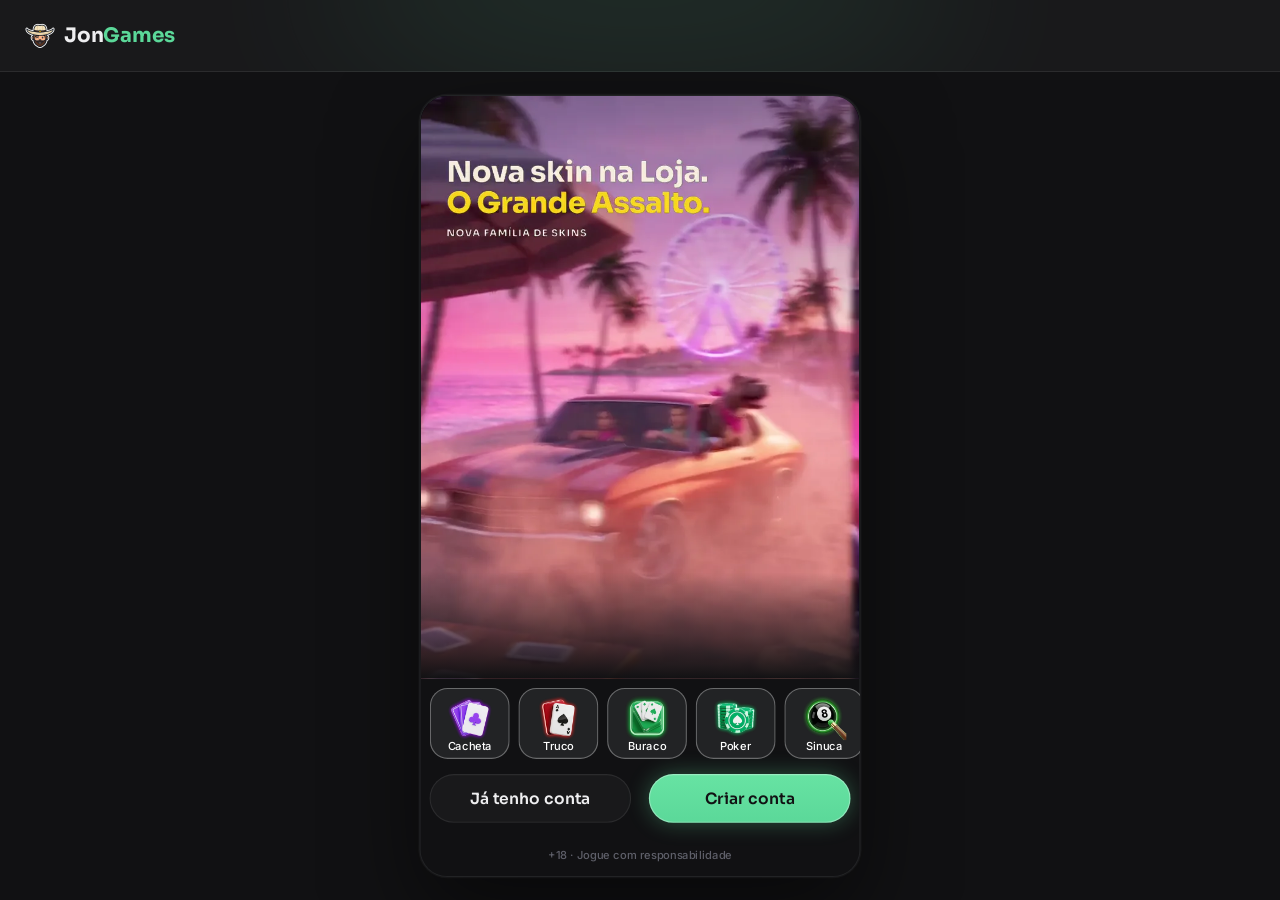
==== index.html @ 5d19be52 "Login com o vídeo da O Grande Assalto (6 s em loop, sem áudio) e a família no banner principal da Lo" ====
<!doctype html>
<html lang="pt-BR">
<head>
<meta charset="utf-8">
<meta name="viewport" content="width=device-width, initial-scale=1, viewport-fit=cover, user-scalable=no">
<meta name="robots" content="noindex, nofollow">
<meta name="theme-color" content="#141e2a">
<meta name="mobile-web-app-capable" content="yes">
<meta name="apple-mobile-web-app-capable" content="yes">
<meta name="apple-mobile-web-app-status-bar-style" content="black-translucent">
<title>Jon Games · protótipo</title>
<link rel="icon" href="assets/ui/logo_icon.webp">
<link rel="preconnect" href="https://fonts.googleapis.com">
<link rel="preconnect" href="https://fonts.gstatic.com" crossorigin>
<link rel="stylesheet" href="https://fonts.googleapis.com/css2?family=Inter:wght@400;500;600;700&family=Sora:wght@600;700;800&display=swap">
<link rel="stylesheet" href="css/tokens.css?v=jon-11202144">
<link rel="stylesheet" href="css/ui.css?v=jon-11202144">
<link rel="stylesheet" href="css/screens.css?v=jon-11202144">
<link rel="stylesheet" href="css/game.css?v=jon-11202144">
<link rel="stylesheet" href="css/desk.css?v=jon-11202144">
</head>
<body>
<svg width="0" height="0" style="position:absolute" aria-hidden="true">
  <defs><clipPath id="hexclip" clipPathUnits="objectBoundingBox"><path id="hexpath" d=""/></clipPath></defs>
  <symbol id="s-E" viewBox="0 0 16 20"><path d="M8 0C5 4 0 7.5 0 11.5C0 14 2 16 4.5 16C5.7 16 6.8 15.5 7.5 14.7C7.3 16.6 6.5 18.3 5 20H11C9.5 18.3 8.7 16.6 8.5 14.7C9.2 15.5 10.3 16 11.5 16C14 16 16 14 16 11.5C16 7.5 11 4 8 0Z"/></symbol>
  <symbol id="s-C" viewBox="0 0 20 18.4"><path d="M10 18.35L8.55 17.03C3.4 12.36 0 9.28 0 5.5C0 2.420 2.42 0 5.5 0C7.24 0 8.91 0.81 10 2.09C11.09 0.81 12.76 0 14.5 0C17.58 0 20 2.42 20 5.5C20 9.28 16.6 12.36 11.45 17.04L10 18.35Z"/></symbol>
  <symbol id="s-O" viewBox="0 0 15 20"><path d="M7.5 0L15 10L7.5 20L0 10L7.5 0Z"/></symbol>
  <symbol id="s-P" viewBox="0 0 18 18.5"><path d="M9 0C11.3 0 13.2 1.9 13.2 4.2C13.2 5 13 5.7 12.6 6.3C13 6.2 13.4 6.1 13.8 6.1C16.1 6.1 18 8 18 10.3C18 12.6 16.1 14.5 13.8 14.5C12.5 14.5 11.3 13.9 10.5 12.9C10.7 14.9 11.6 16.8 13.1 18.5H4.9C6.4 16.8 7.3 14.9 7.5 12.9C6.7 13.9 5.5 14.5 4.2 14.5C1.9 14.5 0 12.6 0 10.3C0 8 1.9 6.1 4.2 6.1C4.6 6.1 5 6.2 5.4 6.3C5 5.7 4.8 5 4.8 4.2C4.8 1.9 6.7 0 9 0Z"/></symbol>
  <symbol id="i-copy" viewBox="0 0 448 512"><path d="M208 0H332.1c12.7 0 24.9 5.1 33.9 14.1l67.9 67.9c9 9 14.1 21.2 14.1 33.9V336c0 26.5-21.5 48-48 48H208c-26.5 0-48-21.5-48-48V48c0-26.5 21.5-48 48-48zM48 128h80v64H64V448H256V416h64v48c0 26.5-21.5 48-48 48H48c-26.5 0-48-21.5-48-48V176c0-26.5 21.5-48 48-48z"/></symbol>
  <symbol id="i-share" viewBox="0 0 448 512"><path d="M352 224c53 0 96-43 96-96s-43-96-96-96s-96 43-96 96c0 4 .2 8 .7 11.9l-94.1 47C145.4 170.2 121.9 160 96 160c-53 0-96 43-96 96s43 96 96 96c25.9 0 49.4-10.2 66.6-26.9l94.1 47c-.5 3.9-.7 7.8-.7 11.9c0 53 43 96 96 96s96-43 96-96s-43-96-96-96c-25.9 0-49.4 10.2-66.6 26.9l-94.1-47c.5-3.9 .7-7.8 .7-11.9s-.2-8-.7-11.9l94.1-47C302.6 213.8 326.1 224 352 224z"/></symbol>
  <symbol id="i-wa" viewBox="0 0 448 512"><path d="M380.9 97.1C339 55.1 283.2 32 223.9 32c-122.4 0-222 99.6-222 222 0 39.1 10.2 77.3 29.6 111L0 480l117.7-30.9c32.4 17.7 68.9 27 106.1 27h.1c122.3 0 224.1-99.6 224.1-222 0-59.3-25.2-115-67.1-157zm-157 341.6c-33.2 0-65.7-8.9-94-25.7l-6.7-4-69.8 18.3L72 359.2l-4.4-7c-18.5-29.4-28.2-63.3-28.2-98.2 0-101.7 82.8-184.5 184.6-184.5 49.3 0 95.6 19.2 130.4 54.1 34.8 34.9 56.2 81.2 56.1 130.5 0 101.8-84.9 184.6-186.6 184.6zm101.2-138.2c-5.5-2.8-32.8-16.2-37.9-18-5.1-1.9-8.8-2.8-12.5 2.8-3.7 5.6-14.3 18-17.6 21.8-3.2 3.7-6.5 4.2-12 1.4-32.6-16.3-54-29.1-75.5-66-5.7-9.8 5.7-9.1 16.3-30.3 1.8-3.7.9-6.9-.5-9.7-1.4-2.8-12.5-30.1-17.1-41.2-4.5-10.8-9.1-9.3-12.5-9.5-3.2-.2-6.9-.2-10.6-.2-3.7 0-9.7 1.4-14.8 6.9-5.1 5.6-19.4 19-19.4 46.3 0 27.3 19.9 53.7 22.6 57.4 2.8 3.7 39.1 59.7 94.8 83.8 35.2 15.2 49 16.5 66.6 13.9 10.7-1.6 32.8-13.4 37.4-26.4 4.6-13 4.6-24.1 3.2-26.4-1.3-2.5-5-3.9-10.5-6.6z"/></symbol>
  <symbol id="i-pen" viewBox="0 0 512 512"><path d="M362.7 19.3L314.3 67.7 444.3 197.7l48.4-48.4c25-25 25-65.5 0-90.5L453.3 19.3c-25-25-65.5-25-90.5 0zm-71 71L58.6 323.5c-10.4 10.4-18 23.3-22.2 37.4L1 481.2C-1.5 489.7 .8 498.8 7 505s15.3 8.5 23.7 6.1l120.3-35.4c14.1-4.2 27-11.8 37.4-22.2L421.7 220.3 291.7 90.3z"/></symbol>
  <symbol id="i-plus" viewBox="0 0 448 512"><path d="M256 80c0-17.7-14.3-32-32-32s-32 14.3-32 32v144H48c-17.7 0-32 14.3-32 32s14.3 32 32 32h144v144c0 17.7 14.3 32 32 32s32-14.3 32-32V288h144c17.7 0 32-14.3 32-32s-14.3-32-32-32H256V80z"/></symbol>
  <symbol id="i-chev-l" viewBox="0 0 320 512"><path d="M9.4 233.4c-12.5 12.5-12.5 32.8 0 45.3l192 192c12.5 12.5 32.8 12.5 45.3 0s12.5-32.8 0-45.3L77.3 256 246.6 86.6c12.5-12.5 12.5-32.8 0-45.3s-32.8-12.5-45.3 0l-192 192z"/></symbol>
  <symbol id="i-chev-r" viewBox="0 0 320 512"><path d="M310.6 233.4c12.5 12.5 12.5 32.8 0 45.3l-192 192c-12.5 12.5-32.8 12.5-45.3 0s-12.5-32.8 0-45.3L242.7 256 73.4 86.6c-12.5-12.5-12.5-32.8 0-45.3s32.8-12.5 45.3 0l192 192z"/></symbol>
  <symbol id="i-chev-l-light" viewBox="0 0 320 512"><path d="M20.7 267.3c-6.2-6.2-6.2-16.4 0-22.6l192-192c6.2-6.2 16.4-6.2 22.6 0s6.2 16.4 0 22.6L54.6 256 235.3 436.7c6.2 6.2 6.2 16.4 0 22.6s-16.4 6.2-22.6 0l-192-192z"/></symbol>
  <symbol id="i-chev-r-light" viewBox="0 0 320 512"><path d="M299.3 244.7c6.2 6.2 6.2 16.4 0 22.6l-192 192c-6.2 6.2-16.4 6.2-22.6 0s-6.2-16.4 0-22.6L265.4 256 84.7 75.3c-6.2-6.2-6.2-16.4 0-22.6s16.4-6.2 22.6 0l192 192z"/></symbol>
  <symbol id="i-x" viewBox="0 0 384 512"><path d="M324.5 411.1c6.2 6.2 16.4 6.2 22.6 0s6.2-16.4 0-22.6L214.6 256 347.1 123.5c6.2-6.2 6.2-16.4 0-22.6s-16.4-6.2-22.6 0L192 233.4 59.5 100.9c-6.2-6.2-16.4-6.2-22.6 0s-6.2 16.4 0 22.6L169.4 256 36.9 388.5c-6.2 6.2-6.2 16.4 0 22.6s16.4 6.2 22.6 0L192 278.6 324.5 411.1z"/></symbol>
  <symbol id="i-search" viewBox="0 0 512 512"><path d="M384 208A176 176 0 1 0 32 208a176 176 0 1 0 352 0zM343.3 366C307 397.2 259.7 416 208 416C93.1 416 0 322.9 0 208S93.1 0 208 0S416 93.1 416 208c0 51.7-18.8 99-50 135.3L507.3 484.7c6.2 6.2 6.2 16.4 0 22.6s-16.4 6.2-22.6 0L343.3 366z"/></symbol>
  <symbol id="i-check" viewBox="0 0 512 512"><path d="M256 512A256 256 0 1 0 256 0a256 256 0 1 0 0 512zM369 209L241 337c-9.4 9.4-24.6 9.4-33.9 0l-64-64c-9.4-9.4-9.4-24.6 0-33.9s24.6-9.4 33.9 0l47 47L335 175c9.4-9.4 24.6-9.4 33.9 0s9.4 24.6 0 33.9z"/></symbol>
  <symbol id="i-eye" viewBox="0 0 576 512"><path d="M288 32c-80.8 0-145.5 36.8-192.6 80.6C48.6 156 17.3 208 2.5 243.7c-3.3 7.9-3.3 16.7 0 24.6C17.3 304 48.6 356 95.4 399.4C142.5 443.2 207.2 480 288 480s145.5-36.8 192.6-80.6c46.8-43.5 78.1-95.4 93-131.1c3.3-7.9 3.3-16.7 0-24.6c-14.9-35.7-46.2-87.7-93-131.1C433.5 68.8 368.8 32 288 32zM144 256a144 144 0 1 1 288 0 144 144 0 1 1 -288 0zm144-64c0 35.3-28.7 64-64 64c-7.1 0-13.9-1.2-20.3-3.3c-5.5-1.8-11.9 1.6-11.7 7.4c.3 6.9 1.3 13.8 3.2 20.7c13.7 51.2 66.4 81.6 117.6 67.9s81.6-66.4 67.9-117.6c-11.1-41.5-47.8-69.4-88.6-71.1c-5.8-.2-9.2 6.1-7.4 11.7c2.1 6.4 3.3 13.2 3.3 20.3z"/></symbol>
  <symbol id="i-send" viewBox="0 0 512 512"><path d="M498.1 5.6c10.1 7 15.4 19.1 13.5 31.2l-64 416c-1.5 9.7-7.4 18.2-16 23s-18.9 5.4-28 1.6L284 427.7l-68.5 74.1c-8.9 9.7-22.9 12.9-35.2 8.1S160 493.2 160 480V396.4c0-4 1.5-7.8 4.2-10.7L331.8 202.8c5.8-6.3 5.6-16-.4-22s-15.7-6.4-22-.7L106 360.8 17.7 316.6C7.1 311.3 .3 300.7 0 288.9s5.9-22.8 16.1-28.7l448-256c10.7-6.1 23.9-5.5 34 1.4z"/></symbol>
  <symbol id="i-star" viewBox="0 0 576 512"><path d="M316.9 18C311.6 7 300.4 0 288.1 0s-23.4 7-28.8 18L195 150.3 51.4 171.5c-12 1.8-22 10.2-25.7 21.7s-.7 24.2 7.9 32.7L137.8 329 113.2 474.7c-2 12 3 24.2 12.9 31.3s23 8 33.8 2.3l128.3-68.5 128.3 68.5c10.8 5.7 23.9 4.9 33.8-2.3s14.9-19.3 12.9-31.3L438.5 329 542.7 225.9c8.6-8.5 11.7-21.2 7.9-32.7s-13.7-19.9-25.7-21.7L381.2 150.3 316.9 18z"/></symbol>
  <symbol id="i-star-o" viewBox="0 0 576 512"><path d="M287.9 0c9.2 0 17.6 5.2 21.6 13.5l68.6 141.3 153.2 22.6c9 1.3 16.5 7.6 19.3 16.3s.5 18.1-5.9 24.5L433.6 328.4l26.2 155.6c1.5 9-2.2 18.1-9.7 23.5s-17.3 6-25.3 1.7l-137-73.2L151 509.1c-8.1 4.3-17.9 3.7-25.3-1.7s-11.2-14.5-9.7-23.5l26.2-155.6L31.1 218.2c-6.5-6.4-8.7-15.9-5.9-24.5s10.3-14.9 19.3-16.3l153.2-22.6L266.3 13.5C270.4 5.2 278.7 0 287.9 0zm0 79L235.4 187.2c-3.5 7.1-10.2 12.1-18.1 13.3L99 217.9 184.9 303c5.5 5.5 8.1 13.3 6.8 21L171.4 443.7l105.2-56.2c7.1-3.8 15.6-3.7 22.6 0l105.2 56.2L384.2 324.1c-1.3-7.7 1.2-15.5 6.8-21l85.9-85.1L358.6 200.5c-7.8-1.2-14.6-6.1-18.1-13.3L287.9 79z"/></symbol>
</svg>

<!-- desktop (js/desk.js): header largo, menu e chat ao vivo em volta da coluna 9:16 -->
<header class="dkh" id="dkh"></header>
<aside class="dkl" id="dkl" aria-label="Menu"></aside>
<aside class="dkr" id="dkr" aria-label="Chat ao vivo"></aside>

<div class="stage-wrap"><div class="phone" id="phone">
  <div class="status" aria-hidden="true"><span>9:41</span><span class="island"></span>
    <span class="icons"><svg width="18" height="12" viewBox="0 0 18 12" fill="#fff"><rect x="0" y="8" width="3" height="4" rx="1"/><rect x="5" y="5.5" width="3" height="6.5" rx="1"/><rect x="10" y="3" width="3" height="9" rx="1"/><rect x="15" y="0" width="3" height="12" rx="1"/></svg><svg width="16" height="12" viewBox="0 0 16 12" fill="#fff"><path d="M8 2.2c2.3 0 4.4.9 6 2.4l1.1-1.1A10 10 0 0 0 8 .6 10 10 0 0 0 .9 3.5L2 4.6a8.4 8.4 0 0 1 6-2.4zm0 3.3c1.4 0 2.7.5 3.7 1.4l1.1-1.1A7 7 0 0 0 8 3.9a7 7 0 0 0-4.8 1.9l1.1 1.1c1-.9 2.3-1.4 3.7-1.4zm0 3.3c.6 0 1.1.2 1.5.6L8 11 6.5 9.4c.4-.4.9-.6 1.5-.6z"/></svg><svg width="27" height="13" viewBox="0 0 27 13" fill="none"><rect x=".5" y=".5" width="23" height="12" rx="3.5" stroke="#fff" opacity=".4"/><rect x="2" y="2" width="20" height="9" rx="2" fill="#fff"/><rect x="25" y="4.5" width="1.6" height="4" rx=".8" fill="#fff" opacity=".4"/></svg></span>
  </div>
  <div class="app" id="app">
    <!-- telas do app (renderizadas pelo js/screens.js) -->
    <section class="scr" id="view"></section>

    <!-- tela de jogo: os motores (js/games.js) desenham dentro dela -->
    <section class="scr game-scr" id="scr-game" hidden>
      <header class="hud" id="hud"></header>
      <div class="jogo" id="jogo"><div class="board" id="board"></div></div>
      <nav class="mnav" id="mnav">
        <button data-g="voltar"><span class="back"><svg><use href="#i-chev-l-light"/></svg></span><span>Voltar</span></button>
        <button data-g="chat"><img class="ic" src="assets/icons/chat.webp" alt=""><span>Chat</span></button>
        <button data-g="mesa"><img class="ic" src="assets/icons/friends.webp" alt=""><span>Mesa</span></button>
        <button data-g="voz"><img class="ic" id="micIco" src="assets/icons/microphone-off.webp" alt=""><span>Voz</span></button>
        <button data-g="ajustes"><img class="ic" src="assets/icons/gear.webp" alt=""><span>Ajustes</span></button>
      </nav>
    </section>

    <div class="toast" id="toast"><span class="hint-pill" id="toastTxt"></span></div>
    <div id="sheet"></div>
    <div id="overlay"></div>
  </div>
</div></div>

<script src="js/core.js?v=jon-11202144"></script>
<script src="js/ui.js?v=jon-11202144"></script>
<script src="js/screens.js?v=jon-11202144"></script>
<script src="js/loja.js?v=jon-11202144"></script>
<script src="js/social.js?v=jon-11202144"></script>
<script src="js/torneios.js?v=jon-11202144"></script>
<script src="js/sala.js?v=jon-11202144"></script>
<script src="js/games.js?v=jon-11202144"></script>
<script src="js/sinuca.js?v=jon-11202144"></script>
<script src="js/desk.js?v=jon-11202144"></script>
<script src="js/boot.js?v=jon-11202144"></script>
</body>
</html>
---- css/tokens.css ----
/* Jon Games · tokens do DS EstrelaGames (Rjx31bgpOt4m1U8DVKyWtd · modo Jon Games), valores resolvidos 1:1 */
:root{
  color-scheme: dark;
  /* background */
  --bg-default:#111113; --bg-subtle:#19191b; --bg-strong:#222325; --bg-raised:#292a2e; --bg-inset:#010101; --bg-highlight:#ffffff14; --bg-chrome:#19191b; --bg-divider:#292a2e; --bg-band:#00000052;
  --bga-default-50:#11111380; --bga-default-75:#111113bf; --bga-subtle-50:#19191b80; --bga-subtle-75:#19191bbf;
  --bga-strong-25:#22232540; --bga-strong-50:#22232580; --bga-strong-75:#222325bf;
  --bga-secondary-16:#5bd89929; --bga-secondary-32:#5bd89952; --bga-accent-12:#ffc8411f;
  /* border */
  --border-muted:#ffffff14; --border-default:#222325; --border-strong:#393a40; --border-focus:#67e3a3;
  --border-hl-top:#ffffff29; --border-gold-top:#b9f9d3e5; --border-gold-bottom:#67e3a35c;
  /* text */
  --text-default:#eeeef0; --text-muted:#b2b3bd; --text-link:#5bd899; --text-subtle:#5f606a; --text-disabled:#46484f;
  --text-brand:#5bd899; --text-success:#52de7e; --text-error:#ff6b6e; --text-prize:#ffc841;
  --text-on-color:#ffffff; --text-on-color-muted:#ffffffd9; --text-on-color-subtle:#ffffffb2; --text-on-light:#111113;
  /* system */
  --sys-info:#72edad; --sys-success:#2cc160; --sys-success-strong:#8cf0a9; --sys-warning:#ffbe2e; --sys-error:#ef4452;
  --sysa-success-25:#2cc16040; --sysa-error-25:#ef445240; --sysa-info-25:#3b74f540;
  --notification-error:#ef4452;
  /* effects */
  --hl-subtle:#ffffff29; --hl:#ffffff52; --hl-strong:#ffffff7a;
  --shadow-faint:#0000001f; --shadow-subtle:#0000003d; --shadow:#00000066; --shadow-strong:#00000080;
  --glow-info:#67e3a352; --glow-accent:#ffbe2e52; --glow-success:#52de7ea3; --glow-gold:#5bd89952; --glow-blue:#5bd899; --glow-red:#ff6b6e;
  /* surfaces */
  --surface-card-top:#19191b; --surface-card-bottom:#111113; --surface-elevated-top:#292a2e; --surface-elevated-bottom:#19191b;
  /* buttons */
  --btn-primary-top:#67e3a3; --btn-primary-bg:#0d8353; --btn-secondary-border:#72edad;
  --btn-disabled-top:#292a2e; --btn-disabled-bg:#292a2e; --btn-disabled-text:#46484f;
  /* tabs */
  --tab-default-text:#b2b3bd; --tab-container:#222325; --input-border:#222325;
  --tab-padrao:#67e3a3; --tab-padrao-tint:#67e3a33d; --tab-rosa:#e93d82; --tab-rosa-tint:#e93d823d;
  /* games */
  --game-truco:#e5484d; --game-paulista:#3b74f5; --game-cacheta:#8752f2; --game-tranca:#2cc160; --game-buraco:#1f9a4a;
  --game-poker:#0fa968; --game-sinuca:#2fa35a; --game-todos:#72edad; --game-domino:#14b8a6; --game-dama:#f76b15; --game-xadrez:#5b6cff;
  --game-paulista-tint:#3b74f53d; --game-truco-tint:#e5484d3d; --game-cacheta-tint:#8752f23d; --game-buraco-tint:#1f9a4a3d; --game-poker-tint:#0fa9683d; --game-sinuca-tint:#2fa35a3d;
  /* crew */
  --crew-engenheiro:#4fb3ff; --crew-comandante:#f5c542; --crew-piloto:#ff5a36; --crew-navegador:#e86bff; --crew-explorador:#4dffb8;
  --crew-bar:#ff9f43; --crew-reis:#34d399; --crew-nobru:#3d8bff; --crew-inhui:#ff4fb0;
  /* famílias da página Skins (mesma cor da chamada do Truco) */
  --crew-laje:#ff7f50; --crew-portaria:#3ddc84; --crew-live:#b45cff; --crew-feira:#ffa62b; --crew-navalha:#ff4fb0; --crew-varzea:#5be37d; --crew-oficina:#3db8ff; --crew-posto:#ff3b4a; --crew-fliper:#a45cff; --crew-grau:#4fa3ff; --crew-palpite:#f2b233; --crew-assalto:#ff4fa3;
  /* stake / table */
  --stake-padrao-top:#005936; --stake-padrao-bottom:#072e1c; --stake-iniciante-top:#1f9a4a; --stake-iniciante-bottom:#1f502c;
  --table-card-top:#1f5a4a; --table-card-bottom:#0f2e2a; --table-stake:#ffc841;
  --plus-bg:#52de7e; --plus-icon:#111113;
  --btn-success-top:#52de7e; --btn-success-bg:#1f9a4a; /* DS button-glass ☰ Type=Success (Comprar) */
  /* cards */
  --card-face:#ffffff; --card-border:#9ea2a4; --suit-red:#c72c3d; --suit-black:#141922; --back-top:#0e6c44; --back-bottom:#003d21;
  /* seat timer */
  --seat-timer-track:#ffffff1f; --seat-timer:#72edad;
  /* type */
  --f-display:"Sora", "Inter", system-ui, sans-serif;
  --f-ui:"Inter", system-ui, -apple-system, sans-serif;
  --f-call:"Industry", "Sora", sans-serif;
  /* marca · Jon Games (sobrescreve) */
  --back-top:#0d8353; --back-bottom:#072e1c; --btn-primary-text:#111113; --btn-primary-bg:#5bd899; --crew-nobru:#72EDAD; --crew-inhui:#72EDAD;
}
/* estilos de texto do DS */
.t-d3xl{font:700 64px/1.2 var(--f-display);letter-spacing:-.02em}
.t-d2xl{font:700 48px/1.2 var(--f-display);letter-spacing:-.02em}
.t-dxl{font:700 40px/1.2 var(--f-display);letter-spacing:-.02em}
.t-dl{font:700 32px/1.2 var(--f-display);letter-spacing:-.02em}
.t-dm{font:700 24px/1.2 var(--f-display);letter-spacing:-.01em}
.t-ds{font:700 20px/1.2 var(--f-display);letter-spacing:-.01em}
.t-dxs{font:600 16px/1.2 var(--f-display)}
.t-d2xs{font:600 14px/1.2 var(--f-display)}
.t-d3xs{font:600 12px/1.2 var(--f-display)}
.t-hm{font:700 20px/1.2 var(--f-ui)}
.t-ll{font:500 16px/1 var(--f-ui)} .t-lm{font:500 14px/1 var(--f-ui)} .t-ls{font:500 12px/1 var(--f-ui)} .t-lxs{font:500 10px/1 var(--f-ui)} .t-l2xs{font:500 8px/1 var(--f-ui)}
.t-link{font:700 12px/1.5 var(--f-ui)}
.t-p2xl{font:400 20px/1.5 var(--f-ui)} .t-pm{font:400 14px/1.5 var(--f-ui)} .t-ps{font:400 12px/1.5 var(--f-ui)}
---- css/ui.css ----
/* EstrelaGames · base + componentes do DS (Apple Gamer Style · Glass). Medidas 1:1 com o Figma (frame 375). */
*{box-sizing:border-box}
html,body{height:100%;margin:0}
body{background:#05080c;color:var(--text-default);font-family:var(--f-ui);-webkit-font-smoothing:antialiased;overflow:hidden;-webkit-text-size-adjust:100%}
button{font:inherit;color:inherit;border:0;background:none;padding:0;margin:0;cursor:pointer;-webkit-tap-highlight-color:transparent;text-align:inherit}
button:focus-visible,[role="button"]:focus-visible{outline:2px solid var(--border-focus);outline-offset:2px}
/* cards clicáveis são div[role=button]: o WebKit (iPhone) não estica os filhos de um <button> com flex */
[role="button"]{cursor:pointer;-webkit-tap-highlight-color:transparent;-webkit-user-select:none;user-select:none;outline:0}
input{font:inherit;color:inherit;border:0;background:none;outline:0;padding:0;margin:0;min-width:0}
img,video{display:block;max-width:100%;user-select:none;-webkit-user-drag:none}
video::-webkit-media-controls,video::-webkit-media-controls-start-playback-button,video::-webkit-media-controls-overlay-play-button{display:none!important;-webkit-appearance:none} /* sem botão de play: os vídeos são fundo */
svg{display:block}
[hidden]{display:none!important}
.ic{flex:none;object-fit:contain;pointer-events:none}

/* ---------- aparelho ---------- */
.stage-wrap{position:fixed;inset:0;display:flex;align-items:center;justify-content:center}
.phone{position:relative;width:375px;height:812px;background:var(--bg-subtle);overflow:hidden;border-radius:48px;box-shadow:0 0 0 10px #0c1016,0 0 0 11px #2a3340,0 40px 80px rgba(0,0,0,.6);transform-origin:center;display:flex;flex-direction:column}
.status{position:relative;flex:none;height:44px;display:flex;align-items:center;justify-content:space-between;padding:0 26px 0 32px;font:600 15px/1 var(--f-ui);background:var(--bg-subtle);z-index:60;pointer-events:none}
.status .island{position:absolute;left:50%;top:10px;width:118px;height:32px;margin-left:-59px;border-radius:20px;background:#000}
.status .icons{display:flex;gap:6px;align-items:center}
.app{position:relative;flex:1;min-height:0;overflow:hidden}
@media (max-width:520px){
  .phone{width:100vw;height:100vh;height:100dvh;border-radius:0;box-shadow:none;transform:none!important}
  .status{display:none}
  .app{padding-top:env(safe-area-inset-top,0px)}
}
.scr{position:absolute;inset:0;display:flex;flex-direction:column;background:var(--bg-subtle);overflow:hidden}
.app>.scr{top:env(safe-area-inset-top,0px)}
@media (min-width:521px){.app>.scr{top:0}}
.scroll{flex:1;min-height:0;overflow-y:auto;overflow-x:hidden;-webkit-overflow-scrolling:touch;scrollbar-width:none;overscroll-behavior:contain}
.scroll::-webkit-scrollbar,.hscroll::-webkit-scrollbar{display:none}
/* linha com rolagem lateral: sem clip, sangra até a borda da tela (regra Oct 26) */
.hscroll{display:flex;overflow-x:auto;overflow-y:visible;scrollbar-width:none;margin:0 -8px;padding:0 8px;scroll-padding:0 8px;-webkit-overflow-scrolling:touch}

/* ---------- ícones 3D ---------- */
.i16{width:16px;height:16px}.i20{width:20px;height:20px}.i24{width:24px;height:24px}.i28{width:28px;height:28px}.i32{width:32px;height:32px}.i36{width:36px;height:36px}.i40{width:40px;height:40px}.i48{width:48px;height:48px}

/* ---------- header-game (Mobile · Glass) ---------- */
.hdr{position:relative;flex:none;height:64px;display:flex;align-items:center;gap:4px;padding:8px 12px;background:var(--bg-subtle);overflow:hidden;z-index:20}
.hdr::before{content:"";position:absolute;left:48px;top:-70px;width:280px;height:140px;border-radius:50%;background:var(--glow-blue);filter:blur(60px);opacity:.15;pointer-events:none}
.hdr .side{position:relative;flex:1;min-width:0;display:flex;align-items:center;gap:4px}
.hdr .logo{width:24px;height:36px;display:grid;place-items:center;flex:none}
.hdr .logo img{width:25px;height:24px}
.cpill{flex:1;min-width:0;height:34px;display:flex;align-items:center;gap:2px;padding:4px;border-radius:999px;background:linear-gradient(90deg,#52de7e1a,#22232506),var(--bga-strong-50);box-shadow:inset 0 0 0 1px var(--border-muted);overflow:hidden}
.cpill.bonus{padding:4px 8px 4px 4px;background:linear-gradient(90deg,#22232506,#ffc8411a),var(--bga-strong-50)}
.cpill .ic{width:24px;height:24px}
.cpill .t{flex:1;min-width:0;display:flex;flex-direction:column;gap:2px;text-align:left}
.cpill .t small{font:500 8px/1 var(--f-ui);color:var(--text-muted)}
.cpill .t b{font:700 12px/10px var(--f-ui);color:var(--text-default);white-space:nowrap;overflow:hidden;text-overflow:ellipsis}
.cpill.bonus .t b{color:var(--text-prize)}
.cpill .plus{width:20px;height:20px;border-radius:10px;background:var(--plus-bg);display:grid;place-items:center;flex:none}
.cpill .plus svg{width:12px;height:12px;fill:var(--plus-icon)}
/* saldo com seta: abre o dropdown (DS header-game ◉ Expanded) */
.cpill .chev{width:20px;height:20px;display:grid;place-items:center;flex:none}
.cpill .chev svg{width:10px;height:10px;fill:var(--text-muted);transform:rotate(90deg);transition:transform .2s}
.cpill.open{box-shadow:inset 0 0 0 1px var(--border-strong)} .cpill.open .chev svg{transform:rotate(-90deg)}
.hdr .hbuy{flex:1;min-width:0}
/* dropdown do saldo (DS balance-panel) · celular: preso embaixo do header */
.baldrop{position:absolute;left:0;right:0;top:64px;bottom:0;z-index:45;background:var(--bga-default-75);animation:fade .15s both}
.balp{display:flex;flex-direction:column;gap:16px;max-height:100%;overflow:auto;padding:16px 16px 24px;background:var(--bg-subtle);border-radius:0 0 24px 24px;box-shadow:inset 0 -1px 0 var(--hl-subtle),0 16px 40px rgba(0,0,0,.4);animation:balIn .22s cubic-bezier(.2,.8,.2,1) both}
@keyframes balIn{from{transform:translateY(-12px);opacity:0}}
.balp .top{display:flex;justify-content:space-between;align-items:center}
.balp .top small{font:500 12px/1.2 var(--f-ui);color:var(--text-muted)}
.balp .tv{display:flex;align-items:center;gap:4px}
.balp .eye,.balp .x{display:grid;place-items:center;width:28px;height:28px}
.balp .eye svg{width:20px;height:20px;fill:var(--text-muted)}
.balp .x svg{width:12px;height:12px;fill:var(--text-muted);transform:rotate(-90deg)}
.balp .rows{display:flex;flex-direction:column;gap:12px}
.balp .kv{display:flex;justify-content:space-between;gap:12px;font:400 14px/1.4 var(--f-ui);color:var(--text-muted)}
.balp .kv b{font-weight:400;color:var(--text-default);font-variant-numeric:tabular-nums;text-align:right}
.balp hr{border:0;height:1px;background:var(--border-muted);margin:0}
.balp .acts{display:flex;gap:12px} .balp .acts .btn{flex:1}
/* Bônus Fidelidade (DS _loyalty-bonus): Resgatar quando tem valor · Juntando com a seta que abre as regras */
.fid{display:flex;flex-direction:column;gap:12px;padding:8px 12px 8px 8px;border-radius:24px;background:var(--bga-strong-50);box-shadow:inset 0 0 0 1px var(--border-muted)}
.fid.ready{flex-direction:row;align-items:center;gap:8px}
.fid .ic{width:28px;height:28px;flex:none}
.fid .t{flex:1;min-width:0;display:flex;flex-direction:column;gap:2px;text-align:left}
.fid .t b{font:400 14px/1.3 var(--f-ui);color:var(--text-default)}
.fid .t small{font:500 10px/1.2 var(--f-ui);color:var(--text-muted)}
.fid .v{font:400 14px/1 var(--f-ui);font-variant-numeric:tabular-nums}
.fid .row{display:flex;align-items:center;gap:8px;width:100%}
.fid .chev{width:20px;height:20px;display:grid;place-items:center;flex:none}
.fid .chev svg{width:10px;height:10px;fill:var(--text-muted);transform:rotate(90deg);transition:transform .2s}
.fid.open{border-radius:16px;padding:8px 12px 12px 8px} .fid.open .chev svg{transform:rotate(-90deg)}
.fid .more{display:flex;flex-direction:column;gap:12px}
.fid .wk{display:flex;flex-direction:column;gap:4px;padding:12px;border-radius:12px;background:var(--bga-default-50);box-shadow:inset 0 0 0 1px var(--border-muted)}
.fid .wk small{font:500 12px/1.2 var(--f-ui);color:var(--text-muted)}
.fid .wk b{font:700 20px/1.2 var(--f-display);color:var(--text-prize);font-variant-numeric:tabular-nums}
.fid p{margin:0;font:400 12px/1.5 var(--f-ui);color:var(--text-muted)}
.fid .kv{font-size:12px}
.hbell{position:relative;width:36px;height:36px;border-radius:18px;background:var(--bga-strong-50);box-shadow:inset 0 0 0 1px var(--border-muted);display:grid;place-items:center;flex:none}
.hbell .ic{width:28px;height:28px}
.hbell i{position:absolute;left:28px;top:0;width:8px;height:8px;border-radius:50%;background:var(--notification-error)}
.hbell i[hidden]{display:none}

/* ---------- header-avatar (hexágono com borda da tripulação) ---------- */
.hav{position:relative;display:inline-block;flex:none;width:var(--w,44px);height:var(--h,48px)}
.hav .gl{position:absolute;left:-4.5%;top:0;width:109%;aspect-ratio:1;border-radius:50%;background:var(--cc);filter:blur(calc(var(--w,44px) * .16));opacity:.45;pointer-events:none}
.hav .hx{position:absolute;inset:0;-webkit-clip-path:url(#hexclip);clip-path:url(#hexclip);background:var(--cc)}
.hav .hx img{position:absolute;inset:2px;width:calc(100% - 4px);height:calc(100% - 4px);object-fit:cover;object-position:center top;-webkit-clip-path:url(#hexclip);clip-path:url(#hexclip);background:var(--bg-raised)}
.hav .on{position:absolute;left:77%;top:75%;width:23%;aspect-ratio:1;border-radius:50%;background:var(--sys-success);box-shadow:0 0 0 1.5px var(--bg-subtle)}
.hav.xs{--w:24px;--h:26px}.hav.s{--w:32px;--h:35px}.hav.m{--w:44px;--h:48px}.hav.l{--w:56px;--h:60px}
.hav.xs .hx img,.hav.s .hx img{inset:1.5px;width:calc(100% - 3px);height:calc(100% - 3px)}
.hav.empty{height:var(--w)}
.hav.empty .av0{position:absolute;inset:4.5%;width:91%;height:91%}
.hav.empty .add{position:absolute;left:63.6%;top:63.6%;width:27.3%;height:27.3%;border-radius:50%;background:var(--plus-bg);box-shadow:0 0 0 1.2px var(--bg-subtle);display:grid;place-items:center}
.hav.empty .add svg{width:58%;height:58%;fill:var(--plus-icon)}

/* ---------- avatar circular (avatar-estrela-games) ---------- */
.av{position:relative;display:inline-block;vertical-align:middle;flex:none;width:var(--s,48px);height:var(--s,48px);border-radius:50%;background:linear-gradient(180deg,var(--surface-elevated-top),var(--surface-elevated-bottom));box-shadow:inset 0 0 0 var(--bw,2px) #ffffff29}
.av img{position:absolute;inset:var(--bw,2px);width:calc(100% - 2*var(--bw,2px));height:calc(100% - 2*var(--bw,2px));border-radius:50%;object-fit:cover;object-position:center top}
.av.s{--s:32px;--bw:1px}.av.m{--s:48px;--bw:2px}.av.l{--s:80px;--bw:3px}.av.xl{--s:120px;--bw:4px}
.av .lvl{position:absolute;left:50%;bottom:-4px;transform:translateX(-50%);padding:1px 6px;border-radius:999px;background:var(--bg-raised);box-shadow:0 0 0 2px var(--bg-default);font:600 12px/14px var(--f-display);white-space:nowrap}
.av.empty .ph{position:absolute;inset:25%;width:50%;height:50%;fill:#ffffff52}
.av .addb{position:absolute;left:63.3%;top:63.3%;width:36.7%;height:36.7%;border-radius:50%;background:var(--plus-bg);display:grid;place-items:center;box-shadow:0 0 0 3px var(--bg-subtle)}
.av .addb svg{width:50%;height:50%;fill:#fff}

/* ---------- navbar-glass ---------- */
.nav{position:absolute;left:16px;right:16px;bottom:calc(12px + env(safe-area-inset-bottom,0px));height:64px;display:flex;align-items:stretch;padding:4px;border-radius:24px;background:var(--bga-strong-75);box-shadow:inset 0 0 0 1px var(--border-muted);-webkit-backdrop-filter:blur(24px);backdrop-filter:blur(24px);z-index:30}
.nav>button{position:relative;flex:1;min-width:0;display:flex;flex-direction:column;align-items:center;justify-content:center;border-radius:20px}
.nav>button .ic{width:32px;height:32px;opacity:.75}
.nav>button>span{font:500 10px/1 var(--f-ui);color:var(--text-subtle);white-space:nowrap}
.nav>button.on{flex:none;width:104px;justify-content:flex-end;gap:2px;padding-bottom:6px;background:var(--bga-secondary-16);box-shadow:inset 0 0 0 1px var(--hl-subtle),0 0 20px var(--glow-info)}
.nav>button.on .ic{position:absolute;left:28px;top:-14px;width:48px;height:48px;opacity:1}
.nav>button.on .lr{width:100%;display:flex;align-items:center;justify-content:space-between;padding:0 8px}
.nav>button.on .lr span{font:500 10px/1 var(--f-ui);color:var(--text-on-color)}
.nav .lr i{width:16px;height:16px;display:grid;place-items:center}
.nav .lr svg{width:10px;height:16px;fill:var(--text-on-color)}

/* ---------- game-block ---------- */
.gb{position:relative;flex:none;width:72px;height:64px;border-radius:16px;display:flex;flex-direction:column;align-items:center;justify-content:center;padding:4px 0;background:var(--tab-container);box-shadow:inset 0 0 0 1px var(--hl);font:500 10px/1 var(--f-ui);color:var(--text-on-color);white-space:nowrap}
.gb .ic{width:40px;height:40px}
.gb.on{justify-content:flex-end;padding:0 0 6px;background:var(--gc);box-shadow:0 4px 12px var(--gs,transparent)}
.gb.on .ic{position:absolute;left:50%;top:-12px;width:60px;height:60px;margin-left:-30px}
.gb .lk{position:absolute;right:4px;top:4px;width:14px;height:14px;opacity:.8}
.gb.on .lk{display:none}
.games-row{gap:8px;padding-top:12px;margin-top:-12px}
.games-row .gb{width:72px}

/* ---------- tabs ---------- */
.tabs{display:flex;gap:2px;height:44px;padding:4px;border-radius:12px;background:var(--bg-raised);box-shadow:inset 0 0 0 1px var(--input-border)}
.tabs>button{position:relative;flex:1;min-width:0;height:34px;border-radius:8px;display:flex;align-items:center;justify-content:center;padding:8px 16px;font:500 12px/1 var(--f-ui);color:var(--tab-default-text);white-space:nowrap}
.tabs>button.on{background:var(--tc-tint);font:700 12px/18px var(--f-ui);color:var(--text-default)}
.tabs>button.on::after{content:"";position:absolute;left:50%;bottom:0;width:24px;height:3px;margin-left:-12px;border-radius:2px;background:var(--tc);box-shadow:0 0 8px var(--tc)}
.tabs>button .lk{font:500 9px/1 var(--f-ui);margin-left:4px;opacity:.7}
.tabs{--tc:var(--tab-padrao);--tc-tint:var(--tab-padrao-tint)}
.tabs.t-azul{--tc:var(--game-paulista);--tc-tint:var(--game-paulista-tint)}
.tabs.t-vermelha{--tc:var(--game-truco);--tc-tint:var(--game-truco-tint)}
.tabs.t-roxa{--tc:var(--game-cacheta);--tc-tint:var(--game-cacheta-tint)}
.tabs.t-verde{--tc:var(--game-buraco);--tc-tint:var(--game-buraco-tint)}
.tabs.t-rosa{--tc:var(--tab-rosa);--tc-tint:var(--tab-rosa-tint)}

/* ---------- button-glass ---------- */
.btn{display:inline-flex;align-items:center;justify-content:center;gap:8px;white-space:nowrap;transition:transform .12s,filter .12s;flex:none}
.btn:active{transform:scale(.97)}
.btn.l{height:48px;padding:0 24px;border-radius:24px;font:600 16px/1.2 var(--f-display)}
.btn.m{height:40px;padding:0 20px;border-radius:20px;font:600 14px/1.2 var(--f-display)}
.btn.s{height:32px;padding:0 16px;border-radius:16px;font:600 12px/1.2 var(--f-display)}
.btn.xl{height:56px;padding:0 24px;border-radius:28px;font:600 16px/1.2 var(--f-display)}
.btn.m44{height:44px;border-radius:22px}
.btn.pri{background:linear-gradient(180deg,var(--btn-primary-top),var(--btn-primary-bg));box-shadow:inset 0 0 0 1px var(--hl),0 0 20px var(--glow-info);color:var(--btn-primary-text)}
.btn.sec{background:var(--bga-strong-50);box-shadow:inset 0 0 0 1px var(--border-muted);color:var(--text-default)}
.btn.ok{background:linear-gradient(180deg,var(--btn-success-top),var(--btn-success-bg));box-shadow:inset 0 0 0 1px var(--hl),0 0 20px var(--glow-success);color:#fff}
.btn:disabled,.btn.dis{background:var(--btn-disabled-bg);box-shadow:none;color:var(--btn-disabled-text);pointer-events:none}
.btn.danger-txt{background:none;box-shadow:none;color:var(--text-error);font:500 14px/1 var(--f-ui)}
.btn.fill{flex:1;min-width:0}
.btn.wide{width:100%}
.btn .ic{width:20px;height:20px}

/* ---------- button-icon ---------- */
.bicon{width:40px;height:40px;border-radius:20px;display:grid;place-items:center;flex:none;background:var(--bga-strong-50);box-shadow:inset 0 0 0 1px var(--border-muted)}
.bicon .ic{width:24px;height:24px}
.bicon.s{width:32px;height:32px;border-radius:16px}.bicon.s .ic{width:20px;height:20px}
.bicon svg{width:14px;height:14px;fill:var(--text-default)}
.bicon.s28{width:28px;height:28px;border-radius:14px}.bicon.s28 svg{width:16px;height:16px}

/* ---------- tag ---------- */
.tag{display:inline-flex;align-items:center;gap:4px;padding:2px 8px;border-radius:999px;font:400 12px/18px var(--f-ui);white-space:nowrap;flex:none}
.tag.neutral{background:#ffffff14;color:var(--text-muted)}
.tag.gold{padding:3px 8px;background:#5bd89929;color:#fff;box-shadow:inset 0 0 0 1px #b9f9d38c}
.tag.success{background:var(--sys-success);color:var(--bg-default)}
.tag.danger{background:var(--sys-error);color:var(--text-default)}
.tag.info{background:var(--sys-info);color:var(--text-default)}
.tag.live{background:var(--sys-error);color:var(--text-default)}
.tag.beginner{background:var(--game-buraco);color:var(--text-default)}

/* ---------- section-title ---------- */
.stitle{display:flex;align-items:center;justify-content:space-between;gap:16px}
.stitle .tx{flex:1;min-width:0;display:flex;flex-direction:column;gap:2px}
.stitle b{font:700 20px/1.2 var(--f-display);letter-spacing:-.01em}
.stitle small{font:500 12px/1 var(--f-ui);color:var(--text-muted)}
.trow{display:flex;align-items:center;justify-content:space-between;gap:8px}
.trow b{font:600 14px/1.2 var(--f-display)}
.trow small{font:500 10px/1 var(--f-ui);color:var(--text-subtle)}

/* ---------- page-top ---------- */
.ptop{flex:none;display:flex;align-items:center;justify-content:space-between;gap:8px;padding:8px;min-height:45px}
.ptop .l{display:flex;align-items:center;gap:8px;min-width:0}
.ptop .back{width:28px;height:28px;border-radius:14px;display:grid;place-items:center;background:var(--bga-strong-50);box-shadow:inset 0 0 0 1px var(--border-muted);flex:none}
.ptop .back svg{width:10px;height:16px;fill:var(--text-default)}
.ptop .tx{display:flex;flex-direction:column;min-width:0}
.ptop .tx b{font:600 16px/1.2 var(--f-display);white-space:nowrap;overflow:hidden;text-overflow:ellipsis}
.ptop .tx small{display:flex;align-items:center;gap:4px;font:500 10px/1 var(--f-ui);color:var(--text-muted)}
.ptop .tx small i{width:6px;height:6px;border-radius:50%;background:var(--sys-success)}

/* ---------- input-search / input ---------- */
.search{display:flex;align-items:center;gap:8px;height:40px;padding:0 16px 0 12px;border-radius:20px;background:var(--bga-strong-50);box-shadow:inset 0 0 0 1px var(--border-muted)}
.search svg{width:16px;height:16px;fill:var(--text-muted);flex:none}
.search input{flex:1;font:500 12px/1 var(--f-ui);color:var(--text-default)}
.search input::placeholder{color:var(--text-muted)}
.field{display:flex;flex-direction:column;gap:8px}
.field>label{font:500 14px/1 var(--f-ui);color:var(--text-default)}
.field .box{display:flex;align-items:center;gap:8px;height:40px;padding:8px 12px;border-radius:12px;background:var(--bga-strong-50);box-shadow:inset 0 0 0 1px var(--border-muted)}
.field .box:focus-within{box-shadow:inset 0 0 0 1px var(--border-focus)}
.field .box input{flex:1;font:400 14px/1.5 var(--f-ui);color:var(--text-default)}
.field .box input::placeholder{color:var(--text-disabled)}
.field .box button svg{width:20px;height:20px;fill:var(--text-muted)}

/* ---------- otp ---------- */
.otp{display:flex;gap:8px;justify-content:center}
.otp .bx{width:48px;height:56px;border-radius:12px;background:#ffffff14;display:grid;place-items:center;font:700 24px/1.2 var(--f-display);color:var(--text-default);box-shadow:inset 0 0 0 1px var(--border-muted)}
.otp .bx.act{background:#ffffff1f;box-shadow:inset 0 0 0 2px var(--border-focus),0 0 12px var(--glow-info)}
.otp .bx.act::after{content:"";width:2px;height:24px;background:var(--border-focus);animation:blink 1s steps(1) infinite}
@keyframes blink{50%{opacity:0}}
.otp-in{position:absolute;opacity:0;pointer-events:none;width:1px;height:1px}

/* ---------- progress ---------- */
.prog{height:4px;border-radius:999px;background:#ffffff1f;overflow:hidden;flex:1}
.prog i{display:block;height:100%;border-radius:inherit;background:var(--tab-padrao);transition:width .3s}

/* ---------- stake-pill ---------- */
.stakes{position:relative;height:128px;overflow:hidden;margin:0 -8px}
.stakes .track{position:absolute;top:8px;left:50%;transform:translateX(-50%);display:flex;align-items:center;gap:8px;height:112px}
.sp{position:relative;flex:none;display:flex;flex-direction:column;border-radius:16px;padding:4px 4px 0;background:linear-gradient(180deg,var(--surface-elevated-top),var(--surface-card-bottom));box-shadow:inset 0 0 0 1px #ffffff29,0 16px 40px var(--shadow);transition:width .25s,height .25s}
.sp .st{position:relative;flex:1;align-self:stretch;border-radius:12px;display:flex;flex-direction:column;align-items:center;justify-content:center;gap:4px;background:linear-gradient(180deg,var(--stake-padrao-top),var(--stake-padrao-bottom));box-shadow:inset 0 0 0 1px var(--hl-subtle),inset 0 2px 8px var(--shadow)}
.sp .v{display:flex;align-items:center;gap:4px;font:600 14px/1.2 var(--f-display);white-space:nowrap}
.sp .v .ic{width:14px;height:14px}
.sp .q{position:absolute;top:4px;right:4px;display:flex;align-items:center;gap:3px;padding:2px 5px;border-radius:8px;background:var(--bga-strong-50);font:500 8px/1 var(--f-ui);white-space:nowrap}
.sp .q::before{content:"";width:5px;height:5px;border-radius:50%;background:var(--sys-success)}
.sp .tg{padding:2px 6px;border-radius:6px;background:var(--bga-strong-50);font:500 8px/1 var(--f-ui);color:var(--text-success)}
.sp .ft{flex:none;display:flex;align-items:center;justify-content:center;gap:3px;padding:4px 0 5px;white-space:nowrap}
.sp .ft small{font:500 8px/1 var(--f-ui);color:var(--text-muted)}
.sp .ft b{font:500 8px/1 var(--f-ui)}
.sp.ini .st{background:linear-gradient(180deg,var(--stake-iniciante-top),var(--stake-iniciante-bottom))}
.sp.S{width:68px;height:68px;padding:4px}
.sp.S .q,.sp.S .ft,.sp.S .tg{display:none}
.sp.M{width:88px;height:88px}
.sp.M .v{font:600 16px/1.2 var(--f-display)} .sp.M .v .ic{width:18px;height:18px}
.sp.L{width:112px;height:112px}
.sp.L .v{font:700 20px/1.2 var(--f-display);letter-spacing:-.01em} .sp.L .v .ic{width:24px;height:24px}
.sp.L .ft b{font:500 10px/1 var(--f-ui)}
.sp.on{box-shadow:inset 0 0 0 2px var(--btn-secondary-border),0 0 20px var(--glow-info)}
.sp.on .st{background:linear-gradient(180deg,var(--btn-primary-top),var(--btn-primary-bg))}
.sp.on.ini .st{background:linear-gradient(180deg,var(--stake-iniciante-top),var(--stake-iniciante-bottom))}
.stake-grid{display:grid;grid-template-columns:repeat(3,minmax(0,1fr));gap:12px}
.stake-grid .sp{width:auto;height:88px}

/* ---------- table-glass (mesa aberta) ---------- */
.tg-row{display:grid;grid-template-columns:repeat(2,minmax(0,1fr));gap:16px 8px}
.tgl{position:relative;height:92px;border-radius:46px;padding:4px;display:flex;background:linear-gradient(180deg,var(--surface-elevated-top),var(--surface-card-bottom));box-shadow:inset 0 0 0 1px #ffffff29,0 16px 40px var(--shadow);text-align:left}
.tgl .felt{flex:1;align-self:stretch;min-width:0;display:flex;align-items:center;padding:10px 12px 6px 70px;border-radius:41px;background:linear-gradient(180deg,var(--table-card-top),var(--table-card-bottom));box-shadow:inset 0 0 0 1px var(--hl-subtle),inset 0 2px 8px var(--shadow)}
.tgl .vals{display:flex;flex-direction:column;gap:4px;min-width:0}
.tgl .vals b{font:600 14px/1.2 var(--f-display);color:var(--table-stake);white-space:nowrap}
.tgl .vals small{font:500 10px/1 var(--f-ui);color:#ffffffb2;white-space:nowrap}
.tgl .seats{display:flex;align-items:center;gap:2px;height:20px}
.tgl .seats .pl{display:flex}
.tgl .seats .pl span{width:20px;height:20px;border-radius:10px;overflow:hidden;background:var(--cc);margin-right:-6px;box-shadow:0 0 0 1px var(--table-card-bottom)}
.tgl .seats .pl span img{width:100%;height:100%;object-fit:cover;object-position:center top}
.tgl .seats em{font:600 12px/14px var(--f-display);font-style:normal;margin-left:8px}
.tgl .tab{position:absolute;left:50%;top:-8px;transform:translateX(-50%);padding:2px 8px;border-radius:8px;background:var(--surface-elevated-top);box-shadow:inset 0 0 0 1px var(--border-muted);font:500 10px/12px var(--f-ui);color:var(--text-subtle);white-space:nowrap}
.tgl .deck{position:absolute;left:14px;top:25px;width:52px;height:52px}
.tgl.locked .felt>*{opacity:.55}
.tgl.pool{border-radius:16px}
.tgl.pool .felt{border-radius:12px;position:relative;overflow:hidden;background:linear-gradient(180deg,#2fa35a,#145c32)}
.tgl.pool .felt::before{content:"";position:absolute;left:30%;top:0;bottom:0;border-left:1px solid #ffffff29}
.tgl.pool .pk{position:absolute;width:10px;height:10px;border-radius:50%;background:#000000b2;box-shadow:inset 0 0 0 1px #ffffff1f}

/* ---------- action-tile ---------- */
.atile{width:80px;height:64px;border-radius:16px;display:flex;flex-direction:column;align-items:center;justify-content:center;background:var(--bga-strong-50);box-shadow:inset 0 0 0 1px var(--border-muted);font:600 14px/1.2 var(--f-display);flex:none}
.atile .ic{width:28px;height:28px}

/* ---------- bottom sheet (sheet glass) ---------- */
.veil{position:absolute;inset:0;z-index:50;background:var(--bga-default-75);display:flex;align-items:flex-end;animation:fade .2s both}
.bsheet{position:relative;width:100%;max-height:calc(100% - 24px);display:flex;flex-direction:column;align-items:stretch;gap:12px;padding:8px 12px calc(24px + env(safe-area-inset-bottom,0px));border-radius:24px 24px 0 0;background:var(--bg-subtle);box-shadow:inset 0 1px 0 var(--hl-subtle),0 16px 40px var(--shadow);animation:up .28s cubic-bezier(.2,.9,.3,1) both;overflow:hidden}
.bsheet.g16{gap:16px}
.bsheet .handle{width:36px;height:4px;border-radius:2px;background:var(--border-muted);align-self:center;flex:none}
.bsheet .scroll{margin:0 -12px;padding:0 12px}
.sh-h{display:flex;align-items:center;gap:12px;flex:none}
.sh-h>.ic{width:36px;height:36px}
.sh-h .tx{flex:1;min-width:0;display:flex;flex-direction:column;gap:2px}
.sh-h .tx b{font:600 16px/1.2 var(--f-display)}
.sh-h .tx small{font:500 10px/1.2 var(--f-ui);color:var(--text-subtle)}
.sh-h .tx small.ok{display:flex;align-items:center;gap:6px;color:var(--sys-success)}
.sh-h .tx small.ok::before{content:"";width:8px;height:8px;border-radius:50%;background:var(--sys-success)}
.xbtn{width:32px;height:32px;border-radius:16px;display:grid;place-items:center;background:var(--bga-strong-50);box-shadow:inset 0 0 0 1px var(--border-muted);flex:none}
.xbtn svg{width:14px;height:14px;fill:var(--text-default)}
@keyframes up{from{transform:translateY(100%)}to{transform:none}}
@keyframes fade{from{opacity:0}}
@keyframes pop{from{transform:scale(.3);opacity:0}}

/* ---------- hint (pílula) / toast ---------- */
.hint-pill{display:inline-flex;align-items:center;gap:4px;padding:4px 12px;border-radius:999px;background:var(--bga-strong-75);box-shadow:inset 0 0 0 1px var(--hl-subtle);font:500 10px/1.2 var(--f-ui);color:var(--text-default);white-space:nowrap;-webkit-backdrop-filter:blur(12px);backdrop-filter:blur(12px)}
.toast{position:absolute;left:50%;top:72px;transform:translate(-50%,-8px);opacity:0;transition:opacity .2s,transform .2s;z-index:90;pointer-events:none;max-width:calc(100% - 32px)}
.toast .hint-pill{font-size:11px;padding:6px 14px;white-space:normal;text-align:center}
.toast.show{opacity:1;transform:translate(-50%,0)}

/* ---------- list / cells ---------- */
.cell{display:flex;flex-direction:column;gap:2px;padding:8px;border-radius:12px;background:var(--bga-strong-50);box-shadow:inset 0 0 0 1px var(--border-muted);min-width:0;flex:1}
.cell small{font:500 10px/1 var(--f-ui);color:var(--text-subtle)}
.cell b{font:600 14px/1.2 var(--f-display);white-space:nowrap}
.card-raised{border-radius:16px;background:var(--bg-raised)}
.muted{color:var(--text-muted)}.subtle{color:var(--text-subtle)}.prize{color:var(--text-prize)}.ok{color:var(--text-success)}.err{color:var(--text-error)}

@media (prefers-reduced-motion: reduce){*,*::before,*::after{animation-duration:.01ms!important;animation-iteration-count:1!important;transition-duration:.01ms!important}}
---- css/screens.css ----
/* EstrelaGames · layout das telas (frames do Figma · arquivo WkFIFdpiEMFdsQUZqbs5JA) */

/* ---------- Onboarding · M01 Boas-vindas ---------- */
.ob1{background:var(--bg-default)}
.ob1 .hero{position:relative;flex:1;min-height:0;overflow:hidden;background:#05080c}
.ob1 .hero video{position:absolute;inset:0;width:100%;height:100%;object-fit:cover;object-position:center top}
.ob1 .hero::after{content:"";position:absolute;left:0;right:0;bottom:0;height:96px;background:linear-gradient(180deg,#11111300,var(--bg-default));pointer-events:none}
.ob1 .bottom{flex:none;display:flex;flex-direction:column;gap:2px;padding-bottom:env(safe-area-inset-bottom,0px)}
.ob1 .copy{padding:8px 8px 0}
.ob1 .copy .hscroll{gap:8px}
.ob1 .acts{display:flex}
.ob1 .acts>div{flex:1;min-width:0;padding:12px 8px;display:flex}
.ob1 .acts .btn{flex:1}
.ob1 .legal{margin:0;padding:10px 0 14px;text-align:center;font:500 10px/1 var(--f-ui);color:var(--text-subtle)}

/* ---------- Onboarding · M02–M05 cadastro ---------- */
.ob{padding:12px 8px calc(24px + env(safe-area-inset-bottom,0px));gap:24px}
.ob .obtop{flex:none;display:flex;align-items:center;gap:12px}
.ob .obtop .back{width:32px;height:32px;border-radius:16px;display:grid;place-items:center;background:var(--bga-strong-50);box-shadow:inset 0 0 0 1px var(--border-muted);flex:none}
.ob .obtop .back svg{width:10px;height:16px;fill:var(--text-default)}
.ob .obtop span{font:500 12px/1 var(--f-ui);color:var(--text-muted);flex:none}
.ob .obc{flex:1;min-height:0;display:flex;flex-direction:column;justify-content:space-between;gap:24px;overflow-y:auto;scrollbar-width:none}
.ob .obc::-webkit-scrollbar{display:none}
.ob .obtx{display:flex;flex-direction:column;gap:8px}
.ob h1{margin:0;font:700 32px/1.2 var(--f-display);letter-spacing:-.02em}
.ob .obtx p{margin:0;font:400 14px/1.5 var(--f-ui);color:var(--text-muted)}
.ob .form{display:flex;flex-direction:column;gap:20px}
.ob .obft{display:flex;flex-direction:column;gap:12px;flex:none}
.ob .note{margin:0;font:500 10px/1.4 var(--f-ui);color:var(--text-subtle);text-align:center}
.ob .note a{color:var(--text-link);text-decoration:none}
.ob .resend{display:flex;align-items:center;justify-content:space-between;gap:8px;font:500 14px/1 var(--f-ui);color:var(--text-muted)}
.ob .checks{display:flex;flex-direction:column;gap:10px}
.ob .checks div{display:flex;align-items:center;gap:8px;font:500 12px/1 var(--f-ui);color:var(--text-subtle)}
.ob .checks svg{width:16px;height:16px;fill:var(--text-disabled)}
.ob .checks div.on{color:var(--text-default)}
.ob .checks div.on svg{fill:var(--sys-success)}
.ob .avatar-pick{display:flex;justify-content:center}
.ob .avatar-pick .av{box-shadow:inset 0 0 0 3px var(--btn-secondary-border),0 0 20px var(--glow-info)}
.ob .avail{display:flex;align-items:center;gap:6px;font:500 12px/1 var(--f-ui);color:var(--text-success)}
.ob .avail svg{width:14px;height:14px;fill:currentColor}
.ob .avail.err{color:var(--text-error)}
.ob .sugs{display:flex;flex-wrap:wrap;align-items:center;gap:8px}
.ob .sugs .sl{font:500 10px/1 var(--f-ui);color:var(--text-muted)}
.ob .sugs .tag{cursor:pointer;font:600 12px/14px var(--f-display);padding:4px 10px}

/* ---------- Lobby (Home sem skin) ---------- */
.lobby .glowtop{position:absolute;left:48px;top:-70px;width:280px;height:140px;border-radius:50%;background:var(--glow-blue);filter:blur(60px);opacity:.22;pointer-events:none;z-index:0}
.lobby .content{position:relative;display:flex;flex-direction:column;gap:12px;padding:12px 8px 96px}
.lobby .modos{display:flex;align-items:center;gap:8px}
.lobby .modos .tabs{flex:1;min-width:0}
.lobby .sec{display:flex;flex-direction:column;gap:8px}
.lobby .sec.open{gap:16px}
.lobby .soon-note{margin:-4px 0 0;font:500 12px/1.4 var(--f-ui);color:var(--text-subtle);text-align:center;padding:0 16px}

/* ---------- Home com skin (Jogos) ---------- */
.home{gap:12px}
.home .stage{position:relative;flex:1;min-height:0;margin:0 8px;border-radius:12px;overflow:hidden;background:#0b1220;box-shadow:inset 0 0 0 1px var(--border-strong)}
.home .stage video{position:absolute;inset:0;width:100%;height:100%;object-fit:cover;object-position:center top}
.home .stage .shade{position:absolute;left:0;right:0;bottom:0;height:320px;background:linear-gradient(180deg,#19191b00,var(--bg-subtle));pointer-events:none}
.home .stage .ct{position:absolute;inset:0;display:flex;flex-direction:column;justify-content:space-between;gap:8px;padding:8px 8px calc(90px + env(safe-area-inset-bottom,0px))}
.home .stage .gl{display:flex;flex-direction:column;gap:8px;width:70px;min-height:0;overflow-y:auto;padding-top:12px;margin-top:-12px;scrollbar-width:none}
.home .stage .gl::-webkit-scrollbar{display:none}
.home .stage .gl .gb{width:70px;flex:none}
.home .stage .gl .gb:not(.on){background:#222325b8;-webkit-backdrop-filter:blur(12px);backdrop-filter:blur(12px)}
.home .stage .acts{display:flex;gap:8px;align-items:center}
.home .stage .acts .btn{flex:1;height:64px;border-radius:24px;font:600 16px/1.2 var(--f-display)}
.home .stage .acts .atile{-webkit-backdrop-filter:blur(12px);backdrop-filter:blur(12px)}
/* lobby (sem skin): Treino ao lado do Jogar, igual à Home com skin (Figma M01/D01, 03/11) */
.lobby .sec .acts{display:flex;gap:8px;align-items:center}
.lobby .sec .acts .btn{flex:1;height:64px;border-radius:24px;font:600 16px/1.2 var(--f-display)}
.home .rw-hint{position:absolute;left:50%;top:72px;transform:translateX(-50%);z-index:25}

/* ---------- fila (partida rápida / mesa) ---------- */
.qslots{display:grid;gap:8px}
.qslot{height:96px;border-radius:12px;background:var(--bga-strong-50);box-shadow:inset 0 0 0 1px var(--border-muted);display:flex;flex-direction:column;align-items:center;justify-content:center;gap:6px;font:500 10px/1 var(--f-ui);color:var(--text-subtle);min-width:0;padding:0 4px;text-align:center}
.qslot.filled{color:var(--text-default)}
.qslot .spin{width:28px;height:28px;border-radius:50%;border:3px solid var(--border-muted);border-top-color:var(--btn-primary-top);animation:spin 1s linear infinite}
.qslot b{font:500 10px/1.2 var(--f-ui);max-width:100%;overflow:hidden;text-overflow:ellipsis;white-space:nowrap}
@keyframes spin{to{transform:rotate(360deg)}}
.qcount{font:700 64px/1 var(--f-display);text-align:center;text-shadow:0 0 24px var(--glow-info)}
.qinfo{margin:0;font:500 12px/1.4 var(--f-ui);color:var(--text-muted);text-align:center}

/* ---------- Loja ---------- */
.pg-top{flex:none;display:flex;flex-direction:column;gap:2px}
.loja .content,.pack .content,.diamantes .content{display:flex;flex-direction:column;gap:16px;padding:0 8px calc(24px + env(safe-area-inset-bottom,0px))} /* sem navbar: a Loja abre pelo botão da Home */
.chips{gap:8px;padding:4px 8px}
.chip{flex:none;height:36px;display:flex;align-items:center;gap:6px;padding:0 12px 0 8px;border-radius:12px;background:var(--bga-strong-50);box-shadow:inset 0 0 0 1px var(--border-muted);font:500 12px/1 var(--f-ui);color:var(--text-default);white-space:nowrap}
.chip .ic{width:20px;height:20px}
.chip.on{background:var(--bga-secondary-16);box-shadow:inset 0 0 0 1.5px var(--btn-secondary-border),0 0 12px var(--glow-info);color:var(--text-on-color)}
.chip.big{height:40px}.chip.big .ic{width:24px;height:24px}
/* skin-pack-card */
.spk{position:relative;display:flex;flex-direction:column;text-align:left;width:100%}
.spk.L{height:176px;justify-content:space-between;padding:12px;border-radius:20px;overflow:hidden;background-color:var(--skin-art-base,#292a2e);background-size:cover;box-shadow:inset 0 0 0 1px var(--border-muted)}
.spk.L::before{content:"";position:absolute;inset:0;background:linear-gradient(180deg,#292a2e00 45%,#292a2e 100%);pointer-events:none}
.spk.L>*{position:relative}
.spk.L .top{display:flex;gap:8px}
.spk.L .info{display:flex;align-items:center;justify-content:space-between;gap:12px}
.spk.L .info .tx{display:flex;flex-direction:column;min-width:0}
.spk.L .info b{font:600 16px/1.2 var(--f-display)}
.spk.L .info small{font:500 10px/1 var(--f-ui);color:var(--text-muted)}
.spk .tag{font-size:12px}
.spk.S{gap:6px}
.spk.S .art{position:relative;height:96px;border-radius:16px;overflow:hidden;background-color:#292a2e;background-size:cover;box-shadow:inset 0 0 0 1px var(--border-muted)}
.spk.S .art::before{content:"";position:absolute;inset:0;background:linear-gradient(180deg,#292a2e00 45%,#292a2ed9 100%)}
.spk.S .art .tag{position:absolute;left:6px;top:6px;padding:2px 8px}
.spk.S .art .price{position:absolute;right:6px;bottom:6px;padding:3px 8px;border-radius:999px;background:var(--bga-strong-75);box-shadow:inset 0 0 0 1px var(--border-muted);font:500 10px/1 var(--f-ui);-webkit-backdrop-filter:blur(12px);backdrop-filter:blur(12px)}
.spk.S .art .lock{position:absolute;left:50%;top:28px;width:40px;height:40px;margin-left:-20px}
.spk.S.blocked .art{background:var(--bga-strong-75)}
.spk.S.blocked.t1 .art{background:linear-gradient(180deg,#e93d8214,#3a2a6440),var(--bga-strong-75)}
.spk.S.blocked.t2 .art{background:linear-gradient(180deg,#1fb6e814,#292a2e40),var(--bga-strong-75)}
.spk.S.blocked .art::before{display:none}
.spk.S .tx{display:flex;flex-direction:column;padding-left:2px}
.spk.S .tx b{font:700 12px/1.5 var(--f-ui)}
.spk.S .tx small{font:500 8px/1 var(--f-ui);color:var(--text-muted)}
.packs{display:flex;flex-direction:column;gap:12px;padding:4px 0 8px}
.pgrid{display:grid;grid-template-columns:repeat(3,minmax(0,1fr));gap:12px 8px}
.loja .note{margin:0;font:500 12px/1 var(--f-ui);color:var(--text-muted);line-height:1.3}
.decks{display:grid;grid-template-columns:repeat(2,minmax(0,1fr));gap:12px}
.deckc{display:flex;flex-direction:column;align-items:center;gap:12px;padding:16px 12px;border-radius:16px;background:var(--bga-strong-50);box-shadow:inset 0 0 0 1px var(--border-muted)}
.deckc.on{box-shadow:inset 0 0 0 2px var(--btn-secondary-border),0 0 12px var(--glow-info)}
.deckc .dk{position:relative;width:64px;height:88px}
.deckc b{font:600 14px/1.2 var(--f-display);text-align:center}
/* página do pacote */
.pk-box{display:flex;flex-direction:column;gap:16px;padding:20px 16px;border-radius:16px;background:var(--bg-subtle)}
.pk-box.unl{gap:12px;padding-bottom:24px}
.crew-rows{display:flex;flex-direction:column;gap:16px}
.crew-row{display:flex;gap:4px}
.crew-row>div{flex:1;min-width:0;display:flex;flex-direction:column;align-items:center;gap:6px}
.crew-row>div small{font:500 10px/1 var(--f-ui);color:var(--text-muted);white-space:nowrap;overflow:hidden;text-overflow:ellipsis;max-width:100%}
.crew-row.duo{gap:12px}
.crew-row.duo>div{gap:8px}
.crew-row.duo>div small{font:500 12px/1 var(--f-ui)}
.uopt{display:flex;align-items:center;gap:12px;padding:12px 16px 12px 12px;border-radius:12px;background:var(--bg-raised);text-align:left;width:100%}
.uopt .ic{width:40px;height:40px}
.uopt .tx{flex:1;min-width:0;display:flex;flex-direction:column;gap:2px}
.uopt .tx b{font:500 14px/1 var(--f-ui)}
.uopt .tx small{font:500 10px/1.2 var(--f-ui);color:var(--text-muted)}
.uopt .pr{font:600 16px/1.2 var(--f-display)}
.uopt .pg{display:flex;flex-direction:column;align-items:flex-end;gap:6px;width:72px}
.uopt .pg b{font:600 14px/1.2 var(--f-display)}
.uopt .pg .tr{width:72px;height:6px;border-radius:3px;background:var(--bg-inset);overflow:hidden}
.uopt .pg .tr i{display:block;height:100%;border-radius:3px;background:var(--sys-success)}
.uopt.owned{box-shadow:inset 0 0 0 1px var(--sys-success)}
/* sheet desbloqueado / você ganhou */
.unlock{align-items:center;gap:16px;padding:8px 16px calc(32px + env(safe-area-inset-bottom,0px))}
.unlock .hero{position:relative;width:343px;max-width:100%;height:208px;flex:none}
.unlock .hero .av{position:absolute;margin-left:calc(var(--s) / -2)} /* left = 50% + deslocamento: centro da imagem, em qualquer largura */
.unlock h2{margin:0;font:700 24px/1.2 var(--f-display);letter-spacing:-.01em;text-align:center}
.unlock p{margin:0;font:500 14px/1.15 var(--f-ui);color:var(--text-muted);text-align:center}
.unlock .row{display:flex;gap:12px;width:100%}
.unlock .row .btn{flex:1}
/* character picker */
.picker{padding:0 8px calc(16px + env(safe-area-inset-bottom,0px));gap:12px}
.picker .stg{position:relative;flex:1;min-height:200px;border-radius:20px;overflow:hidden;background:#0b1220;box-shadow:inset 0 0 0 1px var(--border-muted);display:flex;flex-direction:column;justify-content:flex-end;padding:12px}
.picker .stg video{position:absolute;inset:0;width:100%;height:100%;object-fit:cover;object-position:center top}
.picker .stg::before{content:"";position:absolute;inset:0;background:linear-gradient(180deg,#22232500 50%,var(--bg-subtle) 100%);pointer-events:none;z-index:1}
.picker .arrow{position:absolute;top:50%;width:36px;height:36px;margin-top:-18px;border-radius:18px;display:grid;place-items:center;background:var(--bga-strong-75);box-shadow:inset 0 0 0 1px var(--border-muted);-webkit-backdrop-filter:blur(12px);backdrop-filter:blur(12px);z-index:2}
.picker .arrow svg{width:10px;height:16px;fill:var(--text-default)}
.picker .arrow.p{left:8px}.picker .arrow.n{right:8px}
.picker .ident{position:relative;z-index:2;display:flex;flex-direction:column;gap:2px}
.picker .ident b{font:700 20px/1.2 var(--f-display);letter-spacing:-.01em;text-transform:uppercase}
.picker .ident small{display:flex;align-items:center;gap:6px;font:500 10px/1.2 var(--f-ui);color:var(--text-muted)}
.picker .ident small i{width:8px;height:8px;border-radius:50%;background:var(--btn-secondary-border);flex:none}
.picker .crew{flex:none;display:flex;align-items:center;justify-content:center;gap:12px;height:56px}
.picker .crew button{width:48px;height:48px;border-radius:24px;overflow:hidden;background:var(--cc);box-shadow:inset 0 0 0 1px var(--border-muted);opacity:.55;flex:none;transition:all .2s}
.picker .crew button img{width:100%;height:100%;object-fit:cover;object-position:center top}
.picker .crew button.on{width:56px;height:56px;border-radius:28px;opacity:1;box-shadow:0 0 0 2.5px var(--btn-secondary-border),0 0 14px var(--glow-info)} /* seleção = ação: azul do DS, igual ao Figma */
.picker .acts{flex:none;display:flex;gap:8px}
.picker .acts .btn{flex:1}

/* ---------- Batalhas ---------- */
/* ---------- Torneios (opt-in) ---------- */
.tor .content{display:flex;flex-direction:column;gap:16px;padding:16px 16px 112px}
.tor .ttl{display:flex;flex-direction:column;gap:4px}
.tor .ttl h1{margin:0;font:700 24px/1.2 var(--f-display);letter-spacing:-.01em}
.tor .ttl p{margin:0;font:500 14px/1.15 var(--f-ui);color:var(--text-muted)}
.tor .hscroll{margin:0 -16px;padding:12px 16px 0;margin-top:-12px;gap:8px}
.tlist{display:flex;flex-direction:column;gap:16px}
/* tournament-card-estrela-games · borda e pano da table-glass, abas na borda de cima (prêmio no meio, status à esquerda, Infos à direita) */
.tcard{position:relative;display:flex;width:100%;padding:4px;border-radius:40px;background:linear-gradient(180deg,var(--surface-elevated-top),var(--surface-card-bottom));box-shadow:inset 0 0 0 1px #ffffff29,0 16px 40px var(--shadow);text-align:left}
.tcard .felt{flex:1;min-width:0;height:72px;display:flex;align-items:center;gap:12px;padding:8px 16px 8px 20px;border-radius:36px;background:linear-gradient(180deg,var(--table-card-top),var(--table-card-bottom));box-shadow:inset 0 0 0 1px var(--hl-subtle),inset 0 2px 8px var(--shadow)}
.tcard .jg{display:flex;flex-direction:column;align-items:center;gap:2px;flex:none}
.tcard .jg>.ic{width:40px;height:40px}
.tcard .jg small{display:flex;align-items:center;gap:2px;font:500 10px/1 var(--f-ui);color:var(--text-on-color-subtle)}
.tcard .jg small .ic,.tcard .tm .ic{width:12px;height:12px}
.tcard .info{flex:1;min-width:0;display:flex;flex-direction:column;gap:2px}
.tcard .info>b{font:600 14px/1.2 var(--f-display);white-space:nowrap;overflow:hidden;text-overflow:ellipsis}
.tcard .info>small{font:500 12px/1.2 var(--f-ui);color:var(--text-on-color-subtle);white-space:nowrap;overflow:hidden;text-overflow:ellipsis}
.tcard .tm{display:flex;align-items:center;gap:4px;font:500 12px/1.2 var(--f-ui);color:var(--text-on-color-subtle);white-space:nowrap}
.tcard .tm b{font:600 12px/14px var(--f-display);color:var(--text-default);font-variant-numeric:tabular-nums}
.tcard .tm b.live{color:var(--text-error)}
.tcard .ac{display:flex;flex-direction:column;align-items:center;gap:4px;flex:none}
.tcard .ac small{font:500 10px/1 var(--f-ui);color:var(--text-on-color-subtle);white-space:nowrap}
.tcard .ac small b{font-weight:500;color:var(--text-success)}
.tcard .tb{position:absolute;top:-10px;display:flex;align-items:center;gap:4px;padding:2px 12px;border-radius:10px;background:var(--surface-elevated-top);box-shadow:inset 0 0 0 1px var(--border-muted);font:500 12px/16px var(--f-ui);color:var(--text-on-color-subtle);white-space:nowrap}
.tcard .tb.pz{left:50%;transform:translateX(-50%)}
.tcard .tb.pz b{font:600 12px/16px var(--f-display);color:var(--table-stake)}
.tcard .tb.inf{right:40px;padding:2px 8px;color:var(--text-link)}
.tcard .st{position:absolute;left:40px;top:-11px;display:flex}
.tcard.end .jg>.ic{opacity:.56}
.tcard.end .info>b{color:var(--text-on-color-subtle)}
.tag.live i{width:6px;height:6px;border-radius:50%;background:currentColor}
.tempty .ec{width:96px;height:96px;border-radius:50%;display:grid;place-items:center;background:var(--bga-strong-50)}
.tempty .ec .ic{width:56px;height:56px}
/* sheet do torneio · Regras / Prêmios / Ranking */
.tsh .thead{display:flex;align-items:center;gap:12px}
.tsh .thead .gm{width:56px;height:56px;border-radius:16px;display:grid;place-items:center;background:var(--gt);flex:none}
.tsh .thead .gm .ic{width:40px;height:40px}
.tsh .thead .tx{flex:1;min-width:0;display:flex;flex-direction:column;gap:4px}
.tsh .thead b{font:700 20px/1.2 var(--f-display);letter-spacing:-.01em}
.tsh .thead small{font:500 12px/1.2 var(--f-ui);color:var(--text-muted)}
.tcd{display:flex;flex-direction:column;gap:8px;align-self:stretch}
.tcd>small{font:500 12px/1 var(--f-ui);color:var(--text-muted)}
.tcd .cells{display:flex;gap:8px}
.tcd .cells span{flex:1;display:flex;flex-direction:column;align-items:center;padding:8px;border-radius:12px;background:var(--bg-raised);box-shadow:inset 0 0 0 1px var(--border-muted)}
.tcd .cells b{font:700 20px/1.2 var(--f-display);font-variant-numeric:tabular-nums}
.tcd .cells small{font:500 10px/1 var(--f-ui);color:var(--text-muted)}
.tstats{display:flex;gap:8px}
.tstats .c{flex:1;min-width:0;display:flex;align-items:center;gap:12px;height:60px;padding:12px 16px;background:var(--bg-raised)}
.tstats .c .ic{width:36px;height:36px}
.tstats .c span{display:flex;flex-direction:column;min-width:0}
.tstats .c b{font:700 20px/1.2 var(--f-display);letter-spacing:-.01em;white-space:nowrap}
.tstats .c small{font:500 10px/1 var(--f-ui);color:var(--text-subtle)}
.trules{display:flex;flex-direction:column;gap:12px}
.trules div{display:flex;align-items:flex-start;gap:8px}
.trules .ic{width:16px;height:16px;flex:none;margin-top:1px}
.trules span{font:500 14px/1.3 var(--f-ui)}
.tprz,.trank{display:flex;flex-direction:column;gap:8px}
.tprz div{display:flex;align-items:center;gap:12px;padding:12px;border-radius:16px;background:linear-gradient(180deg,var(--surface-card-top),var(--surface-card-bottom));box-shadow:inset 0 0 0 1px var(--border-muted)}
.tprz b{flex:1;min-width:0;font:500 16px/1 var(--f-ui)}
.tprz em{font:500 14px/1 var(--f-ui);font-style:normal;color:var(--text-prize)}
.trank .rrow,.trank .rrow+.rrow{border-radius:16px;background:linear-gradient(180deg,var(--surface-card-top),var(--surface-card-bottom));box-shadow:inset 0 0 0 1px var(--border-muted)}
.trank .rrow.me{background:#72edad2e;box-shadow:inset 0 0 0 1px var(--btn-primary-top)}
.trank .rrow.top>em{color:var(--text-brand)}
.trank .rrow .pts small.pz{color:var(--text-prize)}
.tcta{display:flex;flex-direction:column;gap:8px}
.tcta .qinfo,.task .qinfo{font-size:10px}
/* sheets de confirmação · confirmar, saldo insuficiente, cancelar, aviso de início */
.task{display:flex;flex-direction:column;align-items:center;gap:16px}
.task>.ic.hero{width:80px;height:80px}
.task .tx{display:flex;flex-direction:column;gap:8px;text-align:center}
.task h2{margin:0;font:700 24px/1.2 var(--f-display);letter-spacing:-.01em}
.task p{margin:0;font:500 14px/1.3 var(--f-ui);color:var(--text-muted)}
.task .tsum{align-self:stretch;display:flex;flex-direction:column;gap:8px;padding:12px 16px;border-radius:16px;background:var(--bg-raised);box-shadow:inset 0 0 0 1px var(--border-muted)}
.task .tsum div{display:flex;justify-content:space-between;align-items:center;font:500 14px/1 var(--f-ui);color:var(--text-muted)}
.task .tsum b{font:600 14px/1.2 var(--f-display);color:var(--text-default)}
.task .tsum b.err{color:var(--text-error)}
.task .tsum i{height:1px;background:var(--border-muted)}
.task .row{align-self:stretch;display:flex;gap:12px}
/* sheets da mesa (jogadores, chat da mesa) */
.room-list{display:flex;flex-direction:column;border-radius:8px;background:var(--bga-strong-50);overflow:hidden}
.room-list .pr{display:flex;align-items:center;gap:10px;padding:8px 12px;min-height:48px}
.room-list .pr b{flex:1;min-width:0;font:500 14px/1 var(--f-ui)}
.room-list .pr small{font:500 10px/1 var(--f-ui);color:var(--text-subtle)}
.room-list .pr small.ok{color:var(--sys-success)}
.room-list .pr.free b{color:var(--text-subtle)}
.room-info{display:flex;gap:8px}
.room-h{display:flex;justify-content:space-between;font:500 12px/1 var(--f-ui);color:var(--text-muted)}
.leave-btn{padding:12px 0;text-align:center;font:500 14px/1 var(--f-ui);color:var(--text-error);width:100%}
.room-chat{display:flex;flex-direction:column;gap:8px;max-height:132px;overflow-y:auto;scrollbar-width:none}
.room-chat::-webkit-scrollbar{display:none}

/* ---------- Chat ---------- */
.chat .gtabs{flex:none;gap:8px;padding:20px 8px 8px;margin:-12px 0 0}
.chat .feed{flex:1;min-height:0;overflow-y:auto;display:flex;flex-direction:column;padding:8px 0;scrollbar-width:none}
.chat .feed::-webkit-scrollbar{display:none}
.chat .feed .spacer{flex:1}
.chat .sys{padding:4px 0 8px;text-align:center;font:500 10px/1 var(--f-ui);color:var(--text-subtle)}
.cmsg{display:flex;flex-direction:column;gap:8px;padding:4px 16px}
.cmsg .row{display:flex;align-items:flex-start;gap:8px}
.cmsg .ln{flex:1;min-width:0;display:flex;flex-wrap:wrap;align-items:flex-start;gap:6px;padding-top:6px;font:500 14px/1.3 var(--f-ui);color:var(--text-default)}
.cmsg .ln .tx{flex:1;min-width:0;word-wrap:break-word}
.cmsg .ln b{font-weight:500}
.cmsg.of{background:#72edad1f;box-shadow:inset 3px 0 0 #72edad}
.cmsg.es{background:#ffc8411f;box-shadow:inset 3px 0 0 #ffc841}
.cmsg .badge{flex:none;display:inline-flex;align-items:center;gap:4px;height:18px;padding:2px 8px 2px 4px;border-radius:999px;font:500 10px/1 var(--f-ui);margin-top:-1px}
.cmsg .badge .ic{width:14px;height:14px}
.cmsg .badge.of{background:#72edad;color:var(--btn-primary-text)}
.cmsg .badge.es{background:#ffc841;color:#111113}
.av.s.of img{object-fit:contain;padding:5px;background:var(--bg-raised)}
.ccard{display:flex;align-items:center;gap:12px;padding:12px;margin-left:40px;border-radius:16px;background:var(--bga-strong-50);box-shadow:inset 0 0 0 1px var(--border-muted)}
.ccard .ic{width:40px;height:40px}
.ccard .tx{flex:1;min-width:0;display:flex;flex-direction:column}
.ccard .tx small{font:500 8px/1 var(--f-ui);color:var(--text-muted);text-transform:uppercase;letter-spacing:.02em}
.ccard .tx b{font:600 16px/1.2 var(--f-display)}
.ccard .tx span{font:500 10px/1 var(--f-ui);color:var(--text-muted)}
.ccard .btn{flex:none}
.composer{flex:none;display:flex;flex-direction:column;gap:8px;padding:8px 12px calc(88px + env(safe-area-inset-bottom,0px))}
.composer .chint{display:flex;justify-content:space-between;font:500 10px/1 var(--f-ui);color:var(--text-muted)}
.composer .row{display:flex;align-items:center;gap:8px}
.composer .row .bicon svg{width:16px;height:16px;fill:var(--text-default)}
.composer .in{flex:1;min-width:0;height:40px;padding:0 16px;border-radius:20px;background:var(--bga-strong-50);box-shadow:inset 0 0 0 1px var(--border-muted);display:flex;align-items:center}
.composer .in input{flex:1;font:500 12px/1 var(--f-ui)}
.composer .in input::placeholder{color:var(--text-muted)}
.composer .send{width:40px;height:40px;border-radius:20px;display:grid;place-items:center;background:linear-gradient(180deg,var(--btn-primary-top),var(--btn-primary-bg));box-shadow:0 0 20px var(--glow-info);flex:none}
.composer .send svg{width:16px;height:16px;fill:#fff}
.amt-grid{display:grid;grid-template-columns:repeat(4,minmax(0,1fr));gap:8px}
.amt{height:44px;text-align:center;border-radius:12px;background:var(--bga-strong-50);box-shadow:inset 0 0 0 1px var(--border-muted);font:600 14px/1.2 var(--f-display)}
.amt.on{background:var(--bga-secondary-16);box-shadow:inset 0 0 0 1.5px var(--btn-secondary-border),0 0 12px var(--glow-info)}
.total{display:flex;align-items:center;justify-content:space-between;padding:12px 16px;border-radius:12px;background:var(--bg-raised)}
.total small{font:500 12px/1 var(--f-ui);color:var(--text-muted)}
.total b{font:700 20px/1.2 var(--f-display)}
.stepper{display:flex;align-items:center;justify-content:space-between;padding:4px 4px 4px 16px;border-radius:12px;background:var(--bga-strong-50);box-shadow:inset 0 0 0 1px var(--border-muted);font:600 14px/1.2 var(--f-display)}
.stepper div{display:flex;gap:4px}
.gtoast-card{position:absolute;left:16px;right:16px;top:102px;z-index:45;display:flex;align-items:center;gap:12px;padding:12px 16px 12px 12px;border-radius:16px;background:var(--bga-strong-75);-webkit-backdrop-filter:blur(24px);backdrop-filter:blur(24px);box-shadow:0 0 16px var(--sys-success);animation:fade .25s both}
.gtoast-card .ic{width:32px;height:32px}
.gtoast-card div{display:flex;flex-direction:column;gap:2px}
.gtoast-card b{font:600 14px/1.2 var(--f-display)}
.gtoast-card small{font:500 10px/1 var(--f-ui);color:var(--text-muted)}
/* Fichas · o + do saldo mostra "Redirecionando…" e abre a página de Fichas (M01/D01); na volta, o toast do saldo (M02/D02) */
.gtoast-card.fx{top:76px}
.redir{position:absolute;inset:0;z-index:130;display:grid;place-items:center;padding:0 32px;background:var(--bga-default-75);animation:fade .2s both}
.redir .card{width:100%;display:flex;flex-direction:column;align-items:center;gap:16px;padding:24px;border-radius:24px;background:var(--bga-strong-75);-webkit-backdrop-filter:blur(24px);backdrop-filter:blur(24px);box-shadow:0 0 24px var(--sys-info);text-align:center}
.redir .card>.ic{width:64px;height:64px}
.redir .tx{display:flex;flex-direction:column;gap:8px}
.redir .tx b{font:700 20px/1.2 var(--f-display);letter-spacing:-.01em}
.redir .tx span{font:500 12px/1.4 var(--f-ui);color:var(--text-muted)}
.redir .bar{display:block;width:100%;height:4px;border-radius:2px;background:var(--bg-inset);overflow:hidden}
.redir .bar i{display:block;width:0;height:100%;border-radius:2px;background:var(--tab-padrao);animation:redir 1.3s cubic-bezier(.3,.6,.4,1) forwards}
@keyframes redir{to{width:100%}}

/* ---------- Notificações (dropdown do sino) ---------- */
.ndrop{position:absolute;inset:calc(64px + env(safe-area-inset-top,0px)) 0 0;z-index:48;background:var(--bga-default-75);animation:fade .18s both}
.ndrop .panel{position:absolute;left:8px;right:8px;top:4px;max-height:calc(100% - 100px);display:flex;flex-direction:column;gap:12px;padding:12px;border-radius:20px;background:var(--bg-subtle);box-shadow:inset 0 0 0 1px var(--hl-subtle),0 16px 40px var(--shadow);animation:drop .22s cubic-bezier(.2,.9,.3,1) both}
@keyframes drop{from{transform:translateY(-12px);opacity:0}}
.ndrop .nh{display:flex;align-items:center;justify-content:space-between}
.ndrop .nh b{font:600 16px/1.2 var(--f-display)}
.ndrop .nh button{font:700 12px/1.5 var(--f-ui);color:var(--text-link)}
.nlist{display:flex;flex-direction:column;gap:8px;overflow-y:auto;scrollbar-width:none;min-height:0}
.nlist::-webkit-scrollbar{display:none}
.nitem{display:flex;align-items:flex-start;gap:12px;padding:12px;border-radius:16px;background:var(--bga-strong-50);box-shadow:inset 0 0 0 1px var(--border-muted);text-align:left;width:100%;cursor:pointer}
.nitem .itile{border-radius:12px;background:var(--bga-strong-50)}.nitem .itile .ic{width:28px;height:28px}
.nitem .tr{display:flex;align-items:center;gap:8px}
.nitem .tr i{width:8px;height:8px;border-radius:50%;background:var(--tab-padrao);flex:none}
.nitem .fav{flex:none;width:16px;height:16px}.nitem .fav .ic{width:16px;height:16px;opacity:.3}.nitem .fav.on .ic{opacity:1}
.nitem .tx{flex:1;min-width:0;display:flex;flex-direction:column;gap:4px}
.nitem .tx .tr b{flex:1;min-width:0;font:600 14px/1.2 var(--f-display)}
.nitem .tx>span:not(.tr){font:500 12px/1.2 var(--f-ui);color:var(--text-muted)}
.nitem .tx small{font:500 10px/1 var(--f-ui);color:var(--text-subtle)}
.nempty{display:flex;flex-direction:column;align-items:center;gap:8px;padding:24px 16px;text-align:center}
.nempty .ic{width:64px;height:64px}
.nempty b{font:600 16px/1.2 var(--f-display)}
.nempty span{font:500 12px/1.4 var(--f-ui);color:var(--text-muted)}

/* ---------- Perfil / Ajustes / Ranking / Histórico ---------- */
.pcontent{display:flex;flex-direction:column;gap:16px;padding:4px 8px 104px}
.phero{display:flex;align-items:center;gap:12px;padding:12px;border-radius:16px;background:var(--bga-strong-50);box-shadow:inset 0 0 0 1px var(--border-muted);min-height:96px}
.phero .hav .on{width:14px;height:14px;left:50px;top:54px;box-shadow:0 0 0 2px var(--bg-subtle)}
.phero .tx{flex:1;min-width:0;display:flex;flex-direction:column;gap:2px}
.phero .tx b{font:700 20px/1.2 var(--f-display);text-transform:uppercase;letter-spacing:-.01em;white-space:nowrap;overflow:hidden;text-overflow:ellipsis}
.phero .tx span{display:flex;align-items:center;gap:6px;font:500 10px/1 var(--f-ui);color:var(--text-muted)}
.phero .tx span i{width:8px;height:8px;border-radius:50%;background:var(--cc);flex:none}
.phero .tx small{font:500 8px/1 var(--f-ui);color:var(--text-subtle)}
.gcard{display:flex;flex-direction:column;border-radius:16px;background:var(--bga-strong-50);box-shadow:inset 0 0 0 1px var(--border-muted);overflow:hidden}
.stats{padding:4px 0}
.stats .r{display:flex}
.stats .c{flex:1;display:flex;align-items:center;gap:12px;height:60px;padding:14px 16px}
.stats .c .ic{width:36px;height:36px}
.stats .c span{display:flex;flex-direction:column}
.stats .c b{font:700 20px/1.2 var(--f-display);letter-spacing:-.01em}
.stats .c small{font:500 10px/1 var(--f-ui);color:var(--text-subtle)}
.li{display:flex;align-items:center;gap:12px;min-height:64px;padding:12px;text-align:left;width:100%}
.itile{width:40px;height:40px;border-radius:10px;display:grid;place-items:center;flex:none;background:linear-gradient(180deg,var(--surface-elevated-top),var(--surface-elevated-bottom))}
.itile .ic{width:32px;height:32px}
.li+.li{box-shadow:inset 0 1px 0 var(--border-muted)}
.li .tx{flex:1;min-width:0;display:flex;flex-direction:column;gap:4px}
.li .tx b{font:500 16px/1 var(--f-ui)}
.li .tx small{font:500 10px/1.2 var(--f-ui);color:var(--text-subtle)}
.li .val{font:500 14px/1 var(--f-ui);color:var(--text-muted);white-space:nowrap}
.li .val.warn{color:var(--sys-warning)}
.li .val.link{color:var(--text-link)}
.li>svg{width:8px;height:14px;fill:var(--text-subtle);flex:none}
.li .ic{width:28px;height:28px}
.tgl-sw{width:44px;height:26px;border-radius:13px;background:var(--bg-strong);position:relative;flex:none;transition:background .2s}
.tgl-sw::after{content:"";position:absolute;left:3px;top:3px;width:20px;height:20px;border-radius:50%;background:#fff;transition:transform .2s}
.tgl-sw.on{background:var(--sys-success)}
.tgl-sw.on::after{transform:translateX(18px)}
.grp{display:flex;flex-direction:column;gap:6px}
.grp>small{padding:0 4px;font:500 10px/1 var(--f-ui);color:var(--text-subtle);letter-spacing:.04em}
.logout{height:55px;text-align:center;border-radius:16px;background:var(--bga-strong-50);box-shadow:inset 0 0 0 1px var(--border-muted);font:600 14px/1.2 var(--f-display);color:var(--text-error);width:100%}
.hfilters{gap:8px}
.hsum{display:flex;gap:12px}
.hsum>div{flex:1;min-width:0;display:flex;flex-direction:column;gap:4px;padding:12px;border-radius:12px;background:linear-gradient(180deg,var(--surface-card-top),var(--surface-card-bottom))}
.hsum small{font:500 10px/1 var(--f-ui);color:var(--text-subtle)}
.hsum b{font:600 14px/1.2 var(--f-display)}
.hday{font:500 10px/1 var(--f-ui);color:var(--text-subtle);letter-spacing:.04em}
.hlist{display:flex;flex-direction:column;gap:8px}
.hrow{display:flex;align-items:center;gap:12px;padding:10px 12px;border-radius:12px;background:linear-gradient(180deg,var(--surface-card-top),var(--surface-card-bottom));box-shadow:inset 0 1px 0 #ffffff29}
.hrow>i{width:10px;height:10px;border-radius:50%;background:var(--gc);flex:none}
.hrow .tx{flex:1;min-width:0;display:flex;flex-direction:column;gap:2px}
.hrow .tx b{font:500 16px/1 var(--f-ui);white-space:nowrap;overflow:hidden;text-overflow:ellipsis}
.hrow .tx small{font:500 10px/1 var(--f-ui);color:var(--text-subtle)}
/* ranking */
.rk .content{display:flex;flex-direction:column;gap:12px;padding:4px 8px 16px}
.rrace{position:relative;height:240px;flex:none}
.rrace .glw{position:absolute;left:40px;top:24px;width:280px;height:180px;border-radius:50%;background:var(--gc,var(--game-todos));filter:blur(60px);opacity:.35}
.podium{position:absolute;left:8px;right:8px;top:4px;bottom:0;display:flex;align-items:flex-end;justify-content:center;gap:8px}
.podium .p{flex:1;display:flex;flex-direction:column;align-items:center;gap:6px;min-width:0}
.podium .p b{font:600 14px/1.2 var(--f-display);white-space:nowrap;overflow:hidden;text-overflow:ellipsis;max-width:100%}
.podium .p small{font:500 10px/1 var(--f-ui);color:var(--text-muted)}
.podium .p .blk{width:100%;border-radius:12px;background:var(--bga-strong-50);box-shadow:inset 0 0 0 1px var(--border-muted);display:grid;place-items:center;font:700 32px/1.2 var(--f-display);letter-spacing:-.02em}
.podium .p.n1 .blk{height:104px;background:linear-gradient(180deg,var(--btn-primary-top),var(--btn-primary-bg));box-shadow:0 0 20px var(--glow-info)}.podium .p.n2 .blk{height:72px}.podium .p.n3 .blk{height:56px}
.rlist{border-radius:16px;background:var(--bga-strong-50);box-shadow:inset 0 0 0 1px var(--border-muted);overflow:hidden;flex:none}
.rrow{display:flex;align-items:center;gap:12px;padding:10px 12px;min-height:53px;width:100%;text-align:left}
.rrow+.rrow{box-shadow:inset 0 1px 0 var(--border-muted)}
.rrow>em{width:22px;font:700 14px/1 var(--f-display);font-style:normal;text-align:center;color:var(--text-muted)}
.rrow .tx{flex:1;min-width:0;display:flex;flex-direction:column;gap:3px}
.rrow .tx b{font:600 14px/1.2 var(--f-display);white-space:nowrap;overflow:hidden;text-overflow:ellipsis}
.rrow .tx small{font:500 10px/1 var(--f-ui);color:var(--text-subtle)}
.rrow .pts{display:flex;flex-direction:column;align-items:flex-end;gap:3px}
.rrow .pts b{font:600 14px/1.2 var(--f-display)}
.rrow .pts small{font:500 10px/1 var(--f-ui);color:var(--text-success)}
.rrow .pts small.dn{color:var(--text-error)}.rrow .pts small.eq{color:var(--text-subtle)}
.rrow.me{border-radius:16px;background:#72edad2e;box-shadow:inset 0 0 0 1px var(--btn-primary-top)}
.rme{flex:none;padding:4px 8px calc(8px + env(safe-area-inset-bottom,0px));box-shadow:inset 0 1px 0 #ffffff29}
/* card do jogador */
.pcard{display:flex;flex-direction:column;align-items:center;gap:12px;padding:20px 16px 24px;text-align:center}
.pcard .onl{display:flex;align-items:center;gap:6px;font:500 12px/1 var(--f-ui);color:var(--sys-success)}
.pcard .onl::before{content:"";width:8px;height:8px;border-radius:50%;background:var(--sys-success)}
.pcard h3{margin:0;font:700 24px/1.2 var(--f-display)}
.pcard .sub{font:500 12px/1 var(--f-ui);color:var(--text-muted)}
.pcard .st3{display:flex;gap:8px;width:100%}
.pcard .st3 .cell{align-items:center}
.pcard .st3 .cell b{font:700 20px/1.2 var(--f-display)}
.pcard .rk-h{align-self:flex-start;font:600 10px/1 var(--f-ui);color:var(--text-subtle);letter-spacing:.04em}
.pcard .rk-rows{width:100%;display:flex;flex-direction:column;gap:8px}
.pcard .rk-rows div{display:flex;align-items:center;gap:12px;padding:10px 12px;border-radius:12px;background:var(--bga-strong-50);text-align:left}
.pcard .rk-rows .ic{width:28px;height:28px}
.pcard .rk-rows span{flex:1;display:flex;flex-direction:column;gap:2px;font:600 14px/1.2 var(--f-display)}
.pcard .rk-rows span small{font:500 10px/1 var(--f-ui);color:var(--text-muted)}
.pcard .rk-rows b{font:700 16px/1.2 var(--f-display)}
.pcard .rk-rows em{font:500 10px/1 var(--f-ui);font-style:normal;color:var(--text-success)}
.pcard .row{display:flex;gap:12px;width:100%}
.pcard .row .btn{flex:1}
.room-chat .cmsg{padding:4px 0}
.room-chat .ccard{margin-left:40px}
.chat .feed>*,.room-chat>*{flex-shrink:0}


.rkf{display:flex;align-items:center;gap:8px;height:40px;flex:none;margin:0 -8px;padding:0 8px}
.rkf .chip{flex:none}
.gb.mini{flex:1;width:auto;min-width:0;height:64px;padding:2px 0 4px;gap:2px;background:none;box-shadow:none;font-size:9px;overflow:visible}
.gb.mini .ic{width:36px;height:36px}
.gb.mini.on{background:var(--gc);justify-content:center;padding:2px 0 4px}
.gb.mini.on .ic{position:static;width:36px;height:36px;margin:0}
.gb.mini .lk{display:none}

/* Sinuca: jogo 3D em tela cheia (iframe sinuca/index.html#embed) */
.sinuca-scr{z-index:40;background:#05080c;padding-bottom:env(safe-area-inset-bottom,0px)}
.sinuca-scr iframe{display:block;width:100%;height:100%;border:0;background:#05080c}
.lobby .credit{margin:0;padding:0 16px;font:500 9px/1.4 var(--f-ui);color:var(--text-subtle);opacity:.8;text-align:center}

/* ---------- diamantes (Figma Loja › 6 · Diamantes D01–D07) ---------- */
.ic.dia{width:14px;height:14px;flex:none}
.btn .ic.dia{width:16px;height:16px;margin-right:-4px}
.spk.S .art .price{display:flex;align-items:center;gap:2px;padding:2px 8px 2px 4px}
.uopt .pr{display:flex;align-items:center;gap:4px}
.uopt .pr .ic.dia{width:20px;height:20px}
.pk-box .unote{margin:0;font:500 10px/1.3 var(--f-ui);color:var(--text-muted)}
/* _Diamantes/saldo: o mesmo vidro do saldo do header, com tom azul do diamante */
.ptop .dpill{flex:none;width:auto;gap:4px;background:linear-gradient(90deg,#4fb8ff1f,#22232506),var(--bga-strong-50)}
.ptop .dpill .t{flex:none}
.dsaldo{display:flex;align-items:center;gap:12px;padding:16px;border-radius:16px;background:var(--bg-raised)}
.dsaldo .ic{width:48px;height:48px}
.dsaldo .tx{display:flex;flex-direction:column;gap:4px}
.dsaldo small{font:500 12px/1 var(--f-ui);color:var(--text-muted)}
.dsaldo b{font:700 24px/1.2 var(--f-display)}
.dgrid{display:grid;grid-template-columns:repeat(2,minmax(0,1fr));gap:12px}
.dpack{position:relative;display:flex;flex-direction:column;align-items:center;gap:4px;padding:16px 12px 12px;border-radius:16px;background:var(--bga-strong-50);box-shadow:inset 0 0 0 1px var(--border-muted)}
.dpack .tag{position:absolute;right:8px;top:8px}
.dpack .art{width:80px;height:80px;object-fit:contain}
.dpack b{font:700 24px/1.2 var(--f-display)}
.dpack small{font:500 10px/1 var(--f-ui);color:var(--text-muted)}
.dpack .btn{width:100%;margin-top:8px}
.diamantes .note{margin:0;font:500 12px/1.3 var(--f-ui);color:var(--text-muted)}
/* D03 · confirmação da loja do celular (referência da tela do sistema) */
.native .nprod{display:flex;align-items:center;gap:12px;width:100%}
.native .nic{width:56px;height:56px;border-radius:12px;display:grid;place-items:center;background:var(--bg-raised);flex:none}
.native .nic img{width:36px;height:36px}
.native .nprod .tx{display:flex;flex-direction:column;gap:4px;min-width:0}
.native .nprod b{font:500 14px/1.2 var(--f-ui)}
.native .nprod small{font:500 10px/1 var(--f-ui);color:var(--text-muted)}
.native .ndet{width:100%;border-radius:12px;background:var(--bg-raised)}
.native .ndet>div{display:flex;align-items:center;justify-content:space-between;padding:12px 16px;font:500 12px/1.2 var(--f-ui)}
.native .ndet>div+div{box-shadow:inset 0 1px 0 var(--border-muted)}
.native .ndet small{font:inherit;color:var(--text-muted)}
.native .ndet b{font:600 16px/1.2 var(--f-display)}
.native .nnote{font-size:10px;line-height:1.3}
/* D04 · "Você recebeu" */
.unlock .hero .dart{position:absolute;left:50%;top:32px;width:144px;height:144px;margin-left:-72px;object-fit:contain}

/* ---------- Ranking (06/11) · Diário | Semanal + Alto | Médio | Baixo empilhados ---------- */
.rkfl{display:flex;flex-direction:column;flex:none}

/* ---------- Criar sala (06/11 · Figma ✲ ❘ Criar sala CS01–CS17) ---------- */
.bsheet.sala{max-height:calc(100% - 56px);overflow-y:auto;scrollbar-width:none;overscroll-behavior:contain}
.bsheet.sala::-webkit-scrollbar{display:none}
.bsheet.sala>*{flex:none}
.sala .fld{display:flex;flex-direction:column;gap:8px}
.sala .lbl{font:500 12px/1 var(--f-ui);color:var(--text-subtle)}
.sala .amt{display:flex;align-items:center;gap:8px;min-height:64px;padding:12px 12px 12px 16px;border-radius:16px;background:var(--bg-raised);box-shadow:inset 0 0 0 1px var(--border-muted);cursor:text}
.sala .amt:focus-within{box-shadow:inset 0 0 0 1.5px var(--border-focus),0 0 12px var(--glow-info)}
.sala .amt .cur{font:600 20px/1 var(--f-display);color:var(--text-muted)}
.sala .amt input{flex:1;min-width:0;font:700 32px/1.2 var(--f-display);letter-spacing:-.01em;color:var(--text-default);caret-color:var(--border-focus)}
.sala .amt input::placeholder{color:var(--text-disabled)}
.sala .amt .edit{width:32px;height:32px;border-radius:16px;display:grid;place-items:center;flex:none;background:var(--bga-strong-50);box-shadow:inset 0 0 0 1px var(--border-muted)}
.sala .amt .edit svg{width:14px;height:14px;fill:var(--text-default)}
.sala .amt.err,.sala .amt.err:focus-within{box-shadow:inset 0 0 0 1.5px var(--sys-error)}
.sala .amt.err input{color:var(--text-error)}
.sala .quick{display:grid;grid-template-columns:repeat(4,minmax(0,1fr));gap:8px}
.sala .quick .btn{width:100%;padding:0 8px}
.sala .help{font:500 10px/1.4 var(--f-ui);color:var(--text-muted)}
.sala .help.err{color:var(--text-error)}
.sala .gcard .li{min-height:64px}
.sala .gcard .li .chev{width:10px;height:16px;fill:var(--text-muted);flex:none}
.sala .otp{align-self:center}
.sala .pwrow{display:flex;align-items:center;justify-content:space-between;gap:8px}
.sala .pwrow small{font:500 10px/1 var(--f-ui);color:var(--text-muted)}
.sala .lnk{font:600 12px/1 var(--f-display);color:var(--text-link);padding:4px 0}
.sala .sc-x{display:flex;justify-content:flex-end;margin-bottom:-40px;position:relative;z-index:1}
.sala .sc-hero{display:flex;flex-direction:column;align-items:center;gap:8px;text-align:center}
.sala .sc-hero .ic.big{width:72px;height:72px}
.sala .sc-hero h2{margin:0;font:700 24px/1.2 var(--f-display);letter-spacing:-.01em}
.sala .sc-hero p{margin:0;font:500 14px/1.35 var(--f-ui);color:var(--text-muted)}
.sala .tags{display:flex;flex-wrap:wrap;justify-content:center;gap:8px;margin-top:4px}
.sala .cpf{flex:1;min-width:0;display:flex;align-items:center;gap:12px;min-height:56px;padding:8px 8px 8px 16px;border-radius:12px;background:var(--bg-raised);box-shadow:inset 0 0 0 1px var(--border-muted);cursor:pointer;text-align:left}
.sala .cpf.ok{box-shadow:inset 0 0 0 1px var(--sys-success)}
.sala .cpf .tx{flex:1;min-width:0;display:flex;flex-direction:column;gap:3px}
.sala .cpf small{font:500 10px/1 var(--f-ui);color:var(--text-muted)}
.sala .cpf b{font:600 14px/1.2 var(--f-display);white-space:nowrap;overflow:hidden;text-overflow:ellipsis}
.sala .cpb{width:40px;height:40px;border-radius:20px;display:grid;place-items:center;flex:none;background:var(--bga-strong-50);box-shadow:inset 0 0 0 1px var(--border-muted)}
.sala .cpb svg{width:16px;height:16px;fill:var(--text-default)}
.sala .cprow{display:flex;gap:8px}
.sala .shr{display:flex;gap:12px}
.sala .shr .btn{flex:1;min-width:0;gap:8px}
.sala .shr .btn svg{width:16px;height:16px;fill:currentColor;flex:none}
.sala .flist{display:flex;flex-direction:column;padding:4px 0;border-radius:16px;background:var(--bg-raised);box-shadow:inset 0 0 0 1px var(--border-muted)}
.sala .fr{display:flex;align-items:center;gap:12px;min-height:48px;padding:8px 12px}
.sala .fr .tx{flex:1;min-width:0;display:flex;flex-direction:column;gap:3px}
.sala .fr .tx b{font:500 14px/1.2 var(--f-ui);white-space:nowrap;overflow:hidden;text-overflow:ellipsis}
.sala .fr .tx small{font:500 10px/1 var(--f-ui);color:var(--text-muted)}
.sala .note{margin:0;font:500 10px/1.4 var(--f-ui);color:var(--text-muted);text-align:center}
.sala .sh-p{margin:0;font:500 14px/1.35 var(--f-ui);color:var(--text-muted)}
.sala .room-list .pr.free b{color:var(--text-subtle)}
.sh-h .tx small.go{display:flex;align-items:center;gap:6px;color:var(--text-prize)}
.sh-h .tx small.go::before{content:"";width:8px;height:8px;border-radius:50%;background:var(--text-prize)}
.otp.err .bx{box-shadow:inset 0 0 0 1.5px var(--sys-error);color:var(--text-error)}

/* ---------- Convite da sala (link aberto sem login · Figma CS11) ---------- */
.convite{background:var(--bg-subtle)}
.cv{position:relative;flex:1;min-height:0;display:flex;flex-direction:column;justify-content:space-between;overflow:hidden;padding:16px 16px 0}
.cv .cvglow{position:absolute;left:50%;top:40px;width:320px;height:320px;margin-left:-160px;border-radius:50%;background:var(--glow-blue,#72edad);opacity:.32;filter:blur(96px);pointer-events:none}
.cv-top{position:relative;display:flex;flex-direction:column;align-items:center;gap:24px;overflow-y:auto;scrollbar-width:none;min-height:0}
.cv-top::-webkit-scrollbar{display:none}
.cv .marca{display:flex;align-items:center;gap:8px;font:600 20px/1.2 var(--f-display)}
.cv .marca img{width:32px;height:32px;object-fit:contain}
.cv-host{position:relative;width:136px;height:136px;flex:none;display:grid;place-items:center}
.cv-host .gic{position:absolute;right:-8px;bottom:-4px;width:56px;height:56px}
.cv-tx{display:flex;flex-direction:column;gap:8px;text-align:center}
.cv-tx h1{margin:0;font:700 32px/1.15 var(--f-display);letter-spacing:-.02em;text-wrap:balance}
.cv-tx p{margin:0;font:400 16px/1.45 var(--f-ui);color:var(--text-muted)}
.cv-card{align-self:stretch;display:flex;flex-direction:column;gap:12px;padding:16px;border-radius:16px;background:var(--bg-raised);box-shadow:inset 0 0 0 1px var(--border-muted)}
.cv-card .cell{background:var(--bg-subtle)}
.cv-pl{display:flex;align-items:center;gap:12px}
.cv-pl .avs{display:flex}
.cv-pl .avs .av{margin-right:-8px;box-shadow:0 0 0 2px var(--bg-raised);border-radius:50%}
.cv-pl small{flex:1;min-width:0;padding-left:8px;font:500 12px/1.3 var(--f-ui);color:var(--text-subtle)}
.cv-lock{display:flex;align-items:center;gap:8px}
.cv-lock .ic{width:20px;height:20px}
.cv-lock small{font:500 10px/1.3 var(--f-ui);color:var(--text-muted)}
.cv-bot{position:relative;flex:none;margin:0 -16px;padding-bottom:env(safe-area-inset-bottom,0px)}
.cv-bot .acts{display:flex}
.cv-bot .acts>div{flex:1;min-width:0;padding:12px 8px;display:flex}
.cv-bot .acts .btn{flex:1}
.cv-bot .legal{margin:0;padding:6px 0 14px;text-align:center;font:500 10px/1 var(--f-ui);color:var(--text-subtle)}

/* ---------- Loja em R$ + promoção (Figma Loja › 7 LJ01–LJ03 e › 8 Promoção · DS tag ☰ Type=Super promoção / Promoção, skin-pack-card ◇ Status=Promoção) ---------- */
.spk.S .art .price{display:flex;align-items:center;gap:4px;padding:4px 8px;font:600 12px/1 var(--f-display)}
.tag.promo{gap:4px;background:#ff7300;color:#111113}
.tag.promo.sup{background:linear-gradient(90deg,#ffd800,#ffb000 50%,#ff7300);box-shadow:0 0 8px #ff730066}
.tag.promo .ic{width:14px;height:14px}
.tpill{display:inline-flex;align-items:center;gap:4px;padding:4px 8px;border-radius:999px;background:var(--bga-strong-75);box-shadow:inset 0 0 0 1px var(--border-muted);-webkit-backdrop-filter:blur(12px);backdrop-filter:blur(12px);font:600 12px/1 var(--f-display);color:var(--text-default);white-space:nowrap}
.tpill .ic{width:14px;height:14px}
.tpill b{font:inherit;font-variant-numeric:tabular-nums}
.tpill.flat{padding:0;background:none;box-shadow:none;-webkit-backdrop-filter:none;backdrop-filter:none}
s.old{position:relative;text-decoration:none;color:var(--text-muted);font:500 10px/1 var(--f-ui);white-space:nowrap}
s.old::after{content:"";position:absolute;left:0;right:0;top:50%;height:1px;background:currentColor}
/* card especial: borda no degradê da estrela + brilho laranja · preço antigo riscado em cima do Comprar */
.spk.L.promo{box-shadow:0 0 24px #ff730052}
.spk.L.promo::after{content:"";position:absolute;inset:0;border-radius:20px;padding:2px;background:linear-gradient(90deg,#ffd800,#ffb000 50%,#ff7300);-webkit-mask:linear-gradient(#000 0 0) content-box,linear-gradient(#000 0 0);-webkit-mask-composite:xor;mask:linear-gradient(#000 0 0) content-box exclude,linear-gradient(#000 0 0);pointer-events:none}
.spk.L .top{align-items:center}
.spk.L .pcol{display:flex;flex-direction:column;align-items:flex-end;gap:4px;flex:none}
.spk.L .pcol s.old{color:var(--text-default);text-shadow:0 1px 4px #000c}
.spk.L .info b{display:-webkit-box;-webkit-line-clamp:2;-webkit-box-orient:vertical;overflow:hidden}
.spk.S .art .price.promo b{font:inherit}
/* faixa da promoção na tela do pacote (promo-bar): tag + contador · preço antigo riscado */
.picker .pbar{flex:none;display:flex;align-items:center;justify-content:space-between;gap:8px;padding:8px 12px;border-radius:16px;background:var(--bga-strong-75);box-shadow:inset 0 0 0 1px var(--border-muted)}
.picker .pbar .of{display:flex;align-items:center;gap:8px;min-width:0}
.picker .pbar s.old{color:var(--text-default);font-size:12px}
.spk.S .tx b{white-space:nowrap;overflow:hidden;text-overflow:ellipsis}

/* ---------- botão da Loja na Home (Figma 19/nov · DS game-block ☰ Game=Loja): a Loja saiu da navbar · loop de 2 s como no Motion do DS ---------- */
.home .stage .lojab{position:absolute;right:8px;top:20px;z-index:3;width:70px;height:64px;border-radius:16px;display:flex;flex-direction:column;align-items:center;justify-content:flex-end;padding:0 0 6px;background:#222325;box-shadow:0 0 12px #ff73007a;font:500 10px/1 var(--f-ui);color:var(--text-on-color);cursor:pointer;animation:lojaGlow 2s ease-in-out infinite}
.home .stage .lojab::before{content:"";position:absolute;inset:0;border-radius:16px;padding:2px;background:linear-gradient(90deg,#ffd800,#ffb000 50%,#ff7300);-webkit-mask:linear-gradient(#000 0 0) content-box,linear-gradient(#000 0 0);-webkit-mask-composite:xor;mask:linear-gradient(#000 0 0) content-box exclude,linear-gradient(#000 0 0);pointer-events:none}
.home .stage .lojab .ring{position:absolute;inset:0;border-radius:16px;padding:2px;background:linear-gradient(90deg,#ffd800,#ffb000 50%,#ff7300);-webkit-mask:linear-gradient(#000 0 0) content-box,linear-gradient(#000 0 0);-webkit-mask-composite:xor;mask:linear-gradient(#000 0 0) content-box exclude,linear-gradient(#000 0 0);opacity:0;pointer-events:none;animation:lojaRing 2s ease-out infinite}
.home .stage .lojab .ic{position:absolute;left:50%;top:-12px;width:60px;height:60px;margin-left:-30px;animation:lojaIc 2s ease-in-out infinite}
.home .stage .lojab .tag{position:absolute;right:-4px;top:-10px;padding:2px 8px;font-size:12px;animation:lojaTag 2s ease-in-out infinite}
@keyframes lojaRing{0%{opacity:.9;transform:scale(1)}40%,100%{opacity:0;transform:scale(1.2)}}
@keyframes lojaIc{0%{transform:scale(1)}20%{transform:scale(1.12)}40%{transform:scale(1) rotate(0)}50%{transform:rotate(-6deg)}60%{transform:rotate(6deg)}70%,100%{transform:rotate(0)}}
@keyframes lojaTag{0%,60%{transform:scale(1)}70%{transform:scale(1.18)}80%,100%{transform:scale(1)}}
@keyframes lojaGlow{0%,100%{box-shadow:0 0 12px #ff73007a}20%{box-shadow:0 0 24px #ff7300a8}70%{box-shadow:0 0 20px #ff730090}}
@media (prefers-reduced-motion:reduce){.home .stage .lojab,.home .stage .lojab *{animation:none}}

/* ---------- Loja por classe (Figma Loja › 9 · CL01–CL08): classes Comum · Rara · Mística · Lendária ---------- */
.tag.cls{font-weight:600}
.tag.cls.comum,.price.cls.comum{background:linear-gradient(90deg,#c9ced6,#8a919b);color:#111113}
.tag.cls.rara,.price.cls.rara{background:linear-gradient(90deg,#ffe07a,#f2b233 50%,#d98e1f);color:#111113}
.tag.cls.mistica,.price.cls.mistica{background:linear-gradient(90deg,#c38bff,#8e5cff 50%,#6a3be0);color:#fff}
.tag.cls.lendaria,.price.cls.lendaria{background:linear-gradient(90deg,#ff4fa3,#c04bd8 50%,#8e5cff);color:#fff}
.spk.S .art .price.cls{box-shadow:none}
.tag.destaque{background:var(--sys-error);color:#fff;box-shadow:0 0 12px #ef445273}
.tag.destaque .ic{width:12px;height:12px}
/* lobby: destaques em carrossel (3, rola para o lado) */
.loja .carw{display:flex;flex-direction:column;gap:8px}
.loja .car{display:flex;gap:8px;overflow-x:auto;scroll-snap-type:x mandatory;scroll-padding:0 8px;margin:0 -8px;padding:0 8px;scrollbar-width:none}
.loja .car::-webkit-scrollbar{display:none}
.loja .car .carc{flex:none;width:calc(100% - 40px);scroll-snap-align:start}
.loja .carw .dots{display:flex;justify-content:center;gap:6px}
.loja .carw .dots i{width:6px;height:6px;border-radius:3px;background:#ffffff4d;transition:width .2s,background .2s}
.loja .carw .dots i.on{width:16px;background:#fff}
/* tela da família: palco · classes · o que vem · Comparar | Comprar (cabe sem rolar; telas baixas rolam) */
.picker.fam{gap:12px;overflow-y:auto;scrollbar-width:none}
.picker.fam::-webkit-scrollbar{display:none}
.picker.fam>*{flex:none}
.picker.fam .stg{flex:1 0 148px;min-height:148px}
.picker.fam .stg video{object-position:center 20%}
.picker .ident .tag{align-self:flex-start;margin-bottom:4px}
.picker.fam .clab{margin:0;font:500 10px/1.2 var(--f-ui);color:var(--text-muted)}
.picker.fam .clsr{display:grid;grid-template-columns:repeat(3,minmax(0,1fr));gap:8px}
.picker.fam .clsr.n4{grid-template-columns:repeat(4,minmax(0,1fr))}
.copt{--g:linear-gradient(90deg,#c9ced6,#8a919b);--gl:#b8bec673;position:relative;display:flex;align-items:center;gap:8px;min-width:0;padding:8px;border-radius:14px;background:#222325bf;box-shadow:inset 0 0 0 1px #ffffff29;cursor:pointer}
.copt.rara{--g:linear-gradient(90deg,#ffe07a,#f2b233 50%,#d98e1f);--gl:#f2b23373}
.copt.mistica{--g:linear-gradient(90deg,#c38bff,#8e5cff 50%,#6a3be0);--gl:#a66bff73}
.copt.lendaria{--g:linear-gradient(90deg,#ff4fa3,#c04bd8 50%,#8e5cff);--gl:#ff4fa373}
.copt.on{box-shadow:0 0 16px var(--gl)}
.copt.on::after{content:"";position:absolute;inset:0;border-radius:14px;padding:2px;background:var(--g);-webkit-mask:linear-gradient(#000 0 0) content-box,linear-gradient(#000 0 0);-webkit-mask-composite:xor;mask-composite:exclude;pointer-events:none}
.copt .pr2{position:relative;flex:none;width:40px;height:40px}
.copt .pr2>span{position:absolute;width:28px;height:28px;padding:2px;border-radius:50%;background:var(--g)}
.copt .pr2>span:first-child{left:0;top:0}
.copt .pr2>span+span{left:12px;top:12px}
.copt .pr2.one>span{left:4px;top:4px;width:32px;height:32px}
.copt .pr2 img{display:block;width:100%;height:100%;border-radius:50%;object-fit:cover;object-position:center top;background:#292a2e}
.copt .tx{display:flex;flex-direction:column;gap:2px;min-width:0}
.copt .tx b{font:600 12px/14px var(--f-display);white-space:nowrap}
.copt .tx small{font:500 10px/1 var(--f-ui);color:var(--text-muted);white-space:nowrap}
.copt .tx small.ok{color:var(--sys-success)}
.copt>.tag.destaque{position:absolute;left:50%;top:-12px;transform:translateX(-50%);z-index:2;padding:2px 8px;font-size:12px;line-height:18px}
.clsr.n4 .copt{flex-direction:column;gap:4px;padding:8px 4px;text-align:center}
.clsr.n4 .copt .tx{align-items:center}
.picker.fam .ovem{display:flex;flex-direction:column;gap:2px}
.picker.fam .ovem b{font:700 20px/24px var(--f-display);letter-spacing:-.01em}
.picker.fam .ovem small{font:500 12px/16px var(--f-ui);color:var(--text-muted)}
.picker.fam .tiles{display:grid;grid-template-columns:repeat(4,minmax(0,1fr));gap:8px}
.btile{height:64px;min-width:0;padding:0 2px;display:flex;flex-direction:column;align-items:center;justify-content:center;gap:1px;border-radius:16px;background:var(--bga-strong-50);box-shadow:inset 0 0 0 1px var(--border-muted)}
.btile .ic{width:24px;height:24px;margin-bottom:1px}
.btile b{font:600 13px/1.15 var(--f-display)}
.btile small{max-width:100%;font:500 8px/1.1 var(--f-ui);color:var(--text-muted);white-space:nowrap;overflow:hidden;text-overflow:ellipsis}
.btile.off{opacity:.4}
.picker.fam .acts .cmpb{flex:0 0 auto;padding:0 24px}
/* Comparar classes (sheet) e "X Rara é sua!" */
.cmpsh h2{margin:8px 0 0}
.cmpw{width:100%}
.cmp{width:100%;border-collapse:collapse}
.cmp th{height:32px;font-weight:400}
.cmp td{height:32px;border-top:1px solid #ffffff14;text-align:center;font:600 12px/1 var(--f-ui)}
.cmp td:first-child{text-align:left;font-weight:500;color:var(--text-muted);white-space:nowrap}
.cmp .bl{display:inline-flex;align-items:center;gap:6px}
.cmp .bl .ic{width:16px;height:16px}
.cmp .ok{font-style:normal;color:var(--sys-success)}
.cmp .no{font-style:normal;color:var(--text-subtle)}
.cmp tr.pr td{color:var(--text-default)}
.cmp.n4 td,.cmp.n4 th .tag{font-size:11px}
.unlock .tgs{display:flex;flex-wrap:wrap;justify-content:center;gap:8px}
---- css/game.css ----
/* EstrelaGames · tela de jogo: match-top · tabuleiro 375×649 · match-nav · chamada de truco · resultado (DS EstrelaGames) */
.game-scr{background:var(--bg-default)}
/* ---------- match-top (HUD) ---------- */
.hud{position:relative;flex:none;display:flex;flex-direction:column;gap:8px;padding:10px 12px;background:var(--bg-subtle);box-shadow:inset 0 -1px 0 var(--border-muted);-webkit-backdrop-filter:blur(24px);backdrop-filter:blur(24px);z-index:5}
.hud .row{display:flex;align-items:center;justify-content:space-between;min-height:37px}
.hud .side{display:flex;align-items:center;gap:8px;min-width:92px}
.hud .side.r{justify-content:flex-end}
.hud .side .stack{display:flex;align-items:center}
.hud .side .stack>*+*{margin-left:-12px}
.hud .side .pts{display:flex;flex-direction:column}
.hud .side .pts .label{font:500 10px/1 var(--f-ui);color:var(--text-muted);white-space:nowrap}
.hud .side .pts b{display:block;font:700 20px/24px var(--f-display);letter-spacing:-.01em;font-variant-numeric:tabular-nums}
.hud .side.r .pts{align-items:flex-end;text-align:right}
.hud .timer{display:flex;flex-direction:column;align-items:center;justify-content:center;padding:4px 12px;border-radius:12px;background:var(--bga-strong-50);min-width:92px}
.hud .timer .tt{display:flex;align-items:center;gap:4px;font:600 16px/19px var(--f-display);font-variant-numeric:tabular-nums}
.hud .timer .tt img{width:16px;height:16px}
.hud .timer .label{font:500 10px/1 var(--f-ui);color:var(--text-muted)}
.rounds{display:flex;gap:4px;margin-top:2px;height:10px;align-items:center}
.rounds i{width:7px;height:7px;border-radius:50%;background:#ffffff2e}
.rounds i.a{background:var(--sys-success);box-shadow:0 0 6px var(--sys-success)} .rounds i.b{background:var(--game-truco);box-shadow:0 0 6px var(--game-truco)} .rounds i.e{background:#9aa6b6}
.hud .info{display:flex;align-items:center;justify-content:space-between;gap:8px;padding-top:8px;box-shadow:inset 0 1px 0 var(--border-muted);min-height:33px}
.hud .info .g{display:flex;align-items:center;gap:6px;min-width:0;white-space:nowrap;overflow:hidden}
.hud .info .g img{width:20px;height:20px;flex:none}
.hud .info .g b{font:700 12px/18px var(--f-ui)}
.hud .info .g .label{font:500 10px/1 var(--f-ui);color:var(--text-muted);overflow:hidden;text-overflow:ellipsis}
.hud .prize{display:flex;align-items:center;gap:4px;padding:2px 8px 2px 6px;border-radius:999px;background:var(--bga-strong-50);box-shadow:inset 0 0 0 1px var(--border-muted);font:700 12px/18px var(--f-ui);color:var(--text-success);flex:none;white-space:nowrap}
.hud .prize img{width:16px;height:16px}
.vale-tag{color:var(--text-prize);font-weight:700}
/* ---------- match-nav ---------- */
.mnav{position:relative;flex:none;display:flex;height:calc(64px + env(safe-area-inset-bottom,0px));padding:4px 4px calc(4px + env(safe-area-inset-bottom,0px));background:var(--bg-subtle);box-shadow:inset 0 1px 0 var(--border-muted);-webkit-backdrop-filter:blur(24px);backdrop-filter:blur(24px);z-index:5}
.mnav button{flex:1;min-width:0;display:flex;flex-direction:column;align-items:center;justify-content:center;gap:2px;padding:6px 0;border-radius:20px;font:500 10px/1 var(--f-ui);color:var(--text-subtle)}
.mnav button .ic{width:32px;height:32px}
.mnav button .back{width:32px;height:32px;display:grid;place-items:center}
.mnav button .back svg{width:13px;height:20px;fill:var(--text-default)}
.mnav button:active{background:var(--bga-strong-50)}
/* ---------- área do jogo ---------- */
.jogo{flex:1;position:relative;overflow:hidden;background:var(--bg-default);min-height:0}
.board{position:absolute;left:50%;top:0;width:375px;height:649px;transform-origin:top center}
.board .mesa{position:absolute;inset:0;background-size:cover;background-position:center}
.mesa-bg{position:absolute;inset:0;background-size:cover;background-position:center}
/* pílulas do jogo (hint-estrela-games) e rótulos */
#scr-game .pill,.call .pill{display:inline-flex;align-items:center;gap:6px;padding:4px 12px;border-radius:999px;background:var(--bga-strong-75);box-shadow:inset 0 0 0 1px var(--hl-subtle);font:500 10px/1.2 var(--f-ui);color:var(--text-default);white-space:nowrap;-webkit-backdrop-filter:blur(12px);backdrop-filter:blur(12px)}
#scr-game .label{font:500 10px/1.2 var(--f-ui);color:var(--text-muted)}
/* botões do jogo (button-glass) */
#scr-game .btn,.call .btn{height:40px;padding:0 20px;border-radius:20px;font:600 14px/1.2 var(--f-display)}
.btn.primary{background:linear-gradient(180deg,var(--btn-primary-top),var(--btn-primary-bg));box-shadow:inset 0 0 0 1px var(--hl),0 0 20px var(--glow-info);color:#fff}
.btn.secondary{background:var(--bga-strong-75);box-shadow:inset 0 0 0 1px var(--border-muted);color:var(--text-default);-webkit-backdrop-filter:blur(12px);backdrop-filter:blur(12px)}
.call .btn.danger,.btn.danger{height:48px;border-radius:24px;font:600 16px/1.2 var(--f-display);background:linear-gradient(180deg,#ef4452,#c72c3d);box-shadow:inset 0 0 0 1px var(--hl),0 0 20px #ef445266;color:#fff}
#scr-game .btn:disabled,#scr-game .btn[disabled]{background:var(--btn-disabled-bg);box-shadow:none;color:var(--btn-disabled-text);opacity:1;filter:none}
/* seat (assento) */
.seat .nick{font:500 12px/1 var(--f-ui);color:var(--text-default);text-shadow:0 1px 2px rgba(0,0,0,.6);white-space:nowrap}
.seat .ring{position:absolute;left:50%;top:50%;width:84px;height:84px;margin:-42px 0 0 -42px;transform:rotate(-90deg);pointer-events:none;opacity:0;transition:opacity .2s}
.seat.turn .ring{opacity:1}
.seat .ring circle{fill:none;stroke-width:4}
.seat .ring .tr{stroke:var(--seat-timer-track)} .seat .ring .pg{stroke:var(--seat-timer);stroke-linecap:round;filter:drop-shadow(0 0 4px #67e3a37a)}
.seat .avbox{position:relative;width:84px;height:84px;display:grid;place-items:center}
.seat .secs{position:absolute;left:50%;bottom:0;transform:translateX(-50%);opacity:0;transition:opacity .2s;padding:2px 8px!important;font-size:10px}
.seat.turn .secs{opacity:1}
.gtoast .pill{font-size:11px!important;padding:6px 14px!important}
.call .content .pill{animation:fade .2s .45s both}
/* table-message (Cacheta) */
.tmsg{border-radius:16px!important;background:var(--bga-strong-75)!important;box-shadow:inset 0 0 0 1px var(--border-muted)!important;-webkit-backdrop-filter:blur(16px)!important;backdrop-filter:blur(16px)!important;gap:6px!important;padding:10px 16px!important}
.tmsg .tx{font:500 12px/1.25 var(--f-ui)!important}

/* ---------- resultado por família (DS match-result ◇ Style=Família) · tela inteira na cor da família da sua skin, como a chamada ---------- */
.call.fam.res{z-index:75}
.call.fam.res .cveil::before{opacity:1}
.call.res .rcol{position:absolute;inset:0;z-index:4;display:flex;flex-direction:column;align-items:center;padding:calc(40px + env(safe-area-inset-top,0px)) 16px calc(24px + env(safe-area-inset-bottom,0px));overflow-x:hidden;overflow-y:auto;text-align:center}
.call.res .rctx{flex:none;margin-bottom:20px;font-size:11px;animation:cfFade .3s .3s backwards}
.call.res .cword{flex:none;margin-top:8px}
.rsub{margin:4px 0 0;max-width:330px;font:600 14px/1.3 var(--f-ui);color:rgba(255,255,255,.88);animation:cfFade .25s 1s backwards}
.rval{display:flex;align-items:center;justify-content:center;gap:8px;margin-top:12px;animation:rvIn .45s 1.05s cubic-bezier(.3,1.5,.5,1) backwards}
.rval b{font:800 40px/1 var(--f-display);letter-spacing:-.02em;color:#ffc841;font-variant-numeric:tabular-nums}
.rval img{width:36px;height:36px}
.rval.muted b{color:#c9ced3;font-size:32px} .rval.muted img{width:28px;height:28px;filter:grayscale(1)}
.rval.pop{animation:rvPop .35s cubic-bezier(.3,1.6,.5,1)}
@keyframes rvIn{from{opacity:0;transform:scale(.6)}}
@keyframes rvPop{50%{transform:scale(1.12)}}
.rcap{margin:8px 0 0;font:500 12px/1.2 var(--f-ui);color:rgba(255,255,255,.7);animation:cfFade .25s 1.2s backwards}
.call.res.der .rsub{animation-delay:1.2s} .call.res.der .rval{animation-delay:1.3s} .call.res.der .rcap{animation-delay:1.4s}
.call.res .rlines{margin:8px 0 0;color:rgba(255,255,255,.6);animation:cfFade .25s 1.3s backwards}
.call.res .pkranks{margin-top:16px;animation:rUp .4s 1.35s cubic-bezier(.2,1,.3,1) backwards}
.call.res .pkrank{background:rgba(14,20,27,.55);box-shadow:inset 0 0 0 1px rgba(255,255,255,.1)}
.call.res .score{flex:none;margin-top:16px;background:rgba(14,20,27,.55);box-shadow:inset 0 0 0 1px rgba(255,255,255,.14);-webkit-backdrop-filter:blur(10px);backdrop-filter:blur(10px);animation:rUp .4s 1.35s cubic-bezier(.2,1,.3,1) backwards}
.call.res .team .tx small{color:rgba(255,255,255,.6)}
.call.res .ractions{flex:none;margin-top:auto;padding-top:24px;animation:cfFade .25s 1.5s backwards}
@keyframes rUp{from{opacity:0;transform:translateY(16px)}}
.rconf{position:absolute;inset:0;z-index:3;overflow:hidden;pointer-events:none}
.rconf i{position:absolute;top:-24px;left:var(--x);width:7px;height:12px;border-radius:1px;background:var(--c);animation:rConf var(--du) var(--dl) linear infinite backwards}
@keyframes rConf{0%{transform:translate(0,0) rotate(0);opacity:0}8%{opacity:1}100%{transform:translate(var(--dx),110vh) rotate(var(--r));opacity:.9}}
@media (prefers-reduced-motion:reduce){.rconf{display:none}}
.score{width:100%;max-width:343px;display:flex;align-items:center;justify-content:space-between;gap:8px;padding:12px;border-radius:16px;background:var(--bga-strong-50);box-shadow:inset 0 0 0 1px var(--border-muted)}
.score .sc{font:700 24px/1.2 var(--f-display);font-variant-numeric:tabular-nums;flex:none}
.team{display:flex;align-items:center;gap:8px;min-width:0;flex:1}
.team.r{justify-content:flex-end}
.team .avs{display:flex;flex:none}
.team .avs>*+*{margin-left:-8px}
.team .tx{display:flex;flex-direction:column;gap:2px;text-align:left;min-width:0}
.team.r .tx{text-align:right}
.team .tx b{font:600 14px/1.2 var(--f-display);white-space:nowrap;overflow:hidden;text-overflow:ellipsis}
.team .tx small{font:500 10px/1 var(--f-ui);color:var(--text-muted);white-space:nowrap;overflow:hidden;text-overflow:ellipsis}
.ractions{position:relative;display:flex;gap:12px;width:100%;max-width:343px}
.ractions .btn{flex:1;min-width:0}
.rlines{margin:-8px 0 0;max-width:330px;font:500 10px/1.5 var(--f-ui);color:var(--text-muted)}
.pkranks{display:flex;flex-direction:column;gap:2px;width:100%;max-width:343px;margin-top:-8px}
.pkrank{display:flex;align-items:center;gap:10px;padding:6px 12px;border-radius:12px;background:var(--bga-strong-50);font:500 12px/1 var(--f-ui)}
.pkrank>b{width:22px;font:700 14px/1 var(--f-display)} .pkrank>span:not(.hav){flex:1;text-align:left} .pkrank>i{font-style:normal;color:var(--text-prize);font-weight:700}
.pkrank.me{box-shadow:inset 0 0 0 1px var(--btn-primary-top);background:#72edad2e}

/* ---------- customize-sheet (Personalizar) ---------- */
.cgrp{display:flex;flex-direction:column;gap:8px;flex:none}
.cgrp>b{font:500 12px/1 var(--f-ui);color:var(--text-default)}
.copts{gap:12px;margin:0 -12px;padding:0 12px}
.ctile{flex:none;width:72px;display:flex;flex-direction:column;align-items:center;gap:6px}
.ctile .mini{position:relative;width:72px;height:72px;border-radius:12px;overflow:hidden;display:grid;place-items:center;background:var(--bga-strong-50);box-shadow:inset 0 0 0 1px var(--hl-subtle)}
.ctile .mini img.tb{width:100%;height:100%;object-fit:cover}
.ctile .mini .tag{position:absolute;left:50%;bottom:4px;transform:translateX(-50%);padding:1px 8px}
.ctile .lb{font:500 10px/1.2 var(--f-ui);color:var(--text-subtle);text-align:center;max-width:76px}
.ctile.on .mini{box-shadow:inset 0 0 0 2px var(--btn-secondary-border),0 0 12px var(--glow-info)}
.ctile.on .lb{color:var(--text-default)}
.ctile.locked .mini>*:not(.tag){opacity:.4}

/* ---------- motor (cartas, tabuleiro, chamada) · base do protótipo testado, tokens do DS ---------- */
/* cards */
.card{position:absolute;border-radius:var(--r);background:var(--card-face);box-shadow:inset 0 0 0 1px var(--card-border),0 4px 12px rgba(0,0,0,.35);width:var(--w);height:var(--h)}
.card .rk{position:absolute;left:var(--p);top:calc(var(--p) - 2px);font:700 var(--fs)/1 var(--f-display);color:var(--sc)}
.card .sm{position:absolute;left:var(--p);top:calc(var(--fs) + var(--p) + 1px);width:var(--ss);height:var(--ss)}
.card .bg{position:absolute;right:var(--p);bottom:var(--p);width:var(--bs);height:var(--bs)}
.card svg{fill:var(--sc);display:block;width:100%;height:100%}
.card.L{--w:64px;--h:88px;--r:8px;--p:6px;--fs:18px;--ss:12px;--bs:28px}
.card.S{--w:40px;--h:56px;--r:6px;--p:4px;--fs:14px;--ss:10px;--bs:16px}
.card.XS{--w:32px;--h:44px;--r:6px;--p:3px;--fs:12px;--ss:8px;--bs:12px}
.card.red{--sc:var(--suit-red)} .card.black{--sc:var(--suit-black)}
.card.back{background:linear-gradient(180deg,var(--back-top),var(--back-bottom));box-shadow:0 4px 12px rgba(0,0,0,.35)}
.card.back::before{content:"";position:absolute;inset:3px;border-radius:calc(var(--r) - 2px);box-shadow:inset 0 0 0 1px var(--hl)}
.card.back .logo{position:absolute;left:50%;top:50%;width:62%;transform:translate(-50%,-50%)}


/* ---------- GAME ---------- */
.rounds{display:flex;gap:4px;margin-top:2px}
.rounds i{width:7px;height:7px;border-radius:50%;background:rgba(255,255,255,.18)}
.rounds i.a{background:var(--sys-success);box-shadow:0 0 6px var(--sys-success)} .rounds i.b{background:var(--game-truco);box-shadow:0 0 6px var(--game-truco)} .rounds i.e{background:#9aa6b6}
.vale-tag{color:var(--text-prize);font-weight:700}
.jogo{flex:1;position:relative;overflow:hidden;background:var(--bg-subtle)}
.board{position:absolute;left:50%;top:0;width:375px;height:649px;transform-origin:top center}
.board .mesa{position:absolute;inset:0;background-size:cover;background-position:center}
#scr-game .seat{position:absolute;display:flex;flex-direction:column;align-items:center;gap:4px;width:72px}
#scr-game .seat .bubble{position:absolute;top:-10px;left:50%;transform:translate(-50%,-100%) scale(.6);opacity:0;transition:opacity .2s,transform .25s cubic-bezier(.2,1.4,.4,1);font:700 16px/1.1 var(--f-display);letter-spacing:-.01em;text-transform:uppercase;padding:8px 12px;border-radius:12px;background:#fff;color:#111113;white-space:nowrap;z-index:6;box-shadow:0 8px 20px rgba(0,0,0,.4);pointer-events:none}
#scr-game .seat .bubble::after{content:"";position:absolute;left:calc(50% - 6px);bottom:-5px;width:12px;height:6px;background:inherit;clip-path:polygon(0 0,100% 0,50% 100%)}
#scr-game .seat .bubble.show{opacity:1;transform:translate(-50%,-100%) scale(1)}
#scr-game .seat .bubble.ok{background:var(--sys-success)}
#scr-game .seat .bubble.no{background:#9ea2a4}
#scr-game .seat.top .bubble{top:30px;left:-6px;transform:translate(-100%,-50%) scale(.6)} .seat.top .bubble.show{transform:translate(-100%,-50%) scale(1)}
#scr-game .seat.top .bubble::after{left:auto;right:-5px;bottom:auto;top:calc(50% - 6px);width:6px;height:12px;clip-path:polygon(0 0,100% 50%,0 100%)}
#scr-game .tagp{position:absolute;padding:3px 8px;border-radius:999px;background:rgba(59,116,245,.85);font:700 10px/1 var(--f-ui)}
#scr-game .pote{position:absolute;width:56px;height:80px}
#scr-game .pote .card{transition:none}
#scr-game .pote .cnt{position:absolute;left:50%;bottom:-6px;transform:translateX(-50%);z-index:3}
#scr-game .seq{position:absolute;left:0;right:0;top:370px;display:flex;justify-content:center;gap:16px;font:700 12px/1 var(--f-display);letter-spacing:.08em;color:rgba(255,255,255,.32)}
#scr-game .seq.dark{color:rgba(0,0,0,.32)}
#scr-game .seq span{display:inline-flex;align-items:center;gap:2px}
#scr-game .seq svg{width:10px;height:10px;fill:currentColor}
#scr-game .seq .man{display:flex;gap:6px}
#scr-game .played{position:absolute;transition:left .35s cubic-bezier(.2,.8,.3,1), top .35s cubic-bezier(.2,.8,.3,1), transform .35s cubic-bezier(.2,.8,.3,1), opacity .3s;z-index:4}
#scr-game .played.win{filter:drop-shadow(0 0 10px var(--text-prize))}
#scr-game .handcard{position:absolute;transition:transform .2s, left .25s, top .25s, opacity .2s;touch-action:manipulation;z-index:8}
#scr-game .handcard.press{transform-origin:center}
#scr-game .handcard.disabled{filter:brightness(.7)}
#scr-game .handcard .card{position:relative}
#scr-game .hint{position:absolute;left:50%;top:584px;transform:translateX(-50%);z-index:9;transition:opacity .2s}
#scr-game .acts{position:absolute;left:16px;right:16px;top:604px;display:flex;justify-content:space-between;z-index:9}
#scr-game .acts .btn{width:120px}
#scr-game .gtoast{position:absolute;left:50%;top:148px;transform:translate(-50%,-6px);opacity:0;transition:all .2s;z-index:12;pointer-events:none}
#scr-game .gtoast.show{opacity:1;transform:translate(-50%,0)}
/* call overlay · balão de fala (DS speech-bubble): véu leve, anel em quem fala, palavra em caixa alta letra a letra */
.call{position:absolute;inset:0;z-index:70;overflow:hidden;pointer-events:auto}
.call .veil2{position:absolute;inset:0;background:var(--bga-default-50);animation:fade .2s ease-out both}
@keyframes fade{from{opacity:0}}
@keyframes pop{from{transform:scale(.3);opacity:0}}
.spring{position:absolute;width:76px;height:76px;margin:-38px 0 0 -38px;border-radius:50%;box-shadow:inset 0 0 0 3px var(--rc,var(--game-truco));pointer-events:none;animation:ringIn .32s .1s cubic-bezier(.3,1.5,.5,1) both}
.spring.pos{--rc:var(--sys-success)} .spring.neg{--rc:#9ea2a4;animation:fade .2s .1s both}
@keyframes ringIn{from{opacity:0;transform:scale(.7)}}
.spb{position:absolute;display:flex;flex-direction:column;gap:4px;padding:12px 16px;border-radius:16px;background:#fff;color:#111113;white-space:nowrap;box-shadow:0 8px 24px rgba(0,0,0,.4);transform-origin:var(--o,50% 100%);animation:spbIn .3s .15s cubic-bezier(.3,1.5,.5,1) both}
.spb::after,.cbub::after{content:"";position:absolute;background:inherit}
.spb.tr,.cbub.tr{--o:100% 50%} .spb.tl,.cbub.tl{--o:0 50%} .spb.tb,.cbub.tb{--o:50% 100%}
.spb.tr::after,.cbub.tr::after{right:-7px;top:calc(50% - 8px);width:8px;height:16px;clip-path:polygon(0 0,100% 50%,0 100%)}
.spb.tl::after,.cbub.tl::after{left:-7px;top:calc(50% - 8px);width:8px;height:16px;clip-path:polygon(100% 0,0 50%,100% 100%)}
.spb.tb::after,.cbub.tb::after{bottom:-7px;left:calc(50% - 8px);width:16px;height:8px;clip-path:polygon(0 0,100% 0,50% 100%)}
.spb b{display:block;font:700 32px/1.2 var(--f-display);letter-spacing:-.02em;text-transform:uppercase}
.spb b i{display:inline-block;font-style:normal}
.spb small{font:600 12px/1.2 var(--f-ui);color:var(--game-truco);animation:fade .2s .75s both}
.spb.pos{background:var(--sys-success)} .spb.neg{background:#9ea2a4}
.spb.pos small,.spb.neg small{color:#111113}
@keyframes spbIn{from{opacity:0;transform:scale(.6)}}
/* chamada: letras sobem e crescem uma a uma, depois o balão dá um soco */
.spb.chamada{animation:spbIn .3s .15s cubic-bezier(.3,1.5,.5,1) both,punch .25s .85s ease-in-out}
.spb.chamada b i{animation:lPop .14s calc(.32s + var(--i) * .062s) cubic-bezier(.3,1.6,.5,1) both}
@keyframes lPop{from{opacity:0;transform:translateY(12px) scale(.3)}}
@keyframes punch{50%{transform:scale(1.06)}}
/* corri: letras caem girando e o balão murcha */
.spb.neg{animation:spbDrop .3s .1s ease-out both,sagB .35s .95s ease-in-out forwards}
.spb.neg b i{animation:lFall .2s calc(.22s + var(--i) * .07s) cubic-bezier(.3,1.5,.5,1) both}
.spb.neg small{animation-delay:.65s}
@keyframes spbDrop{from{opacity:0;transform:translateY(-16px)}}
@keyframes lFall{from{opacity:0;transform:translateY(-22px) rotate(18deg)}}
@keyframes sagB{to{transform:translateY(6px) rotate(-4deg)}}
/* aceito: letras aparecem crescendo de leve */
.spb.pos b i{animation:lGrow .2s calc(.2s + var(--i) * .03s) ease-out both}
.spb.pos small{animation-delay:.5s}
@keyframes lGrow{from{opacity:0;transform:scale(.7)}}
/* pontos de quem correu voam para o placar */
.pfly{position:absolute;padding:4px 12px;border-radius:999px;background:var(--bga-strong-75);color:var(--text-default);font:600 14px/1.2 var(--f-display);pointer-events:none;animation:pIn .15s .7s both,pFly .45s .95s ease-in-out forwards}
.pfly.pos{background:var(--sysa-success-25);color:var(--text-success)}
@keyframes pIn{from{opacity:0}}
@keyframes pFly{80%{opacity:1}to{opacity:0;transform:translate(var(--dx),var(--dy)) scale(.6)}}
#hud .pts b.bump{display:inline-block;animation:bumpN .3s cubic-bezier(.3,1.6,.5,1)}
#hud .pts b.bump.us{animation-duration:.5s} #hud .pts b.bump.them{animation:bumpT .4s cubic-bezier(.3,1.6,.5,1)}
@keyframes bumpT{from{transform:scale(1.5)}}
/* tirinha do placar (DS score-ticker): a linha de baixo do HUD vira um letreiro que corre */
.hudtick{position:absolute;left:8px;right:8px;height:32px;z-index:30;display:flex;align-items:center;overflow:hidden;border-radius:12px;background:#fff;color:#111113;pointer-events:none;animation:hudtickIn .3s cubic-bezier(.3,1.4,.5,1) both;transition:opacity .22s}
.hudtick.pos{background:var(--sys-success)} .hudtick.neg{background:#9ea2a4}
.hudtick.out{opacity:0}
.hudtick .run{display:flex;flex:none;white-space:nowrap;animation:hudtickRun 4.5s linear infinite}
.hudtick .run span{display:inline-flex;align-items:center;gap:12px;padding-right:12px;font:700 20px/1 var(--f-display);letter-spacing:-.01em;text-transform:uppercase}
.hudtick .run i{font-style:normal;font-size:16px;opacity:.55}
@keyframes hudtickIn{from{opacity:0;transform:scaleX(.2)}}
@keyframes hudtickRun{to{transform:translateX(-50%)}}
@keyframes bumpN{from{transform:scale(1.5);color:var(--text-success)}}
/* balão de mensagem do chat (DS chat-bubble) */
.cbub{position:absolute;z-index:60;max-width:200px;padding:8px 12px;border-radius:16px;background:#fff;color:#111113;box-shadow:0 8px 20px rgba(0,0,0,.4);pointer-events:none;transform-origin:var(--o,50% 100%);animation:spbIn .26s cubic-bezier(.3,1.5,.5,1) both;transition:opacity .3s}
.cbub.out{opacity:0}
.cbub em{display:block;font:500 10px/1.2 var(--f-ui);font-style:normal;opacity:.64}
.cbub span{display:-webkit-box;-webkit-line-clamp:2;-webkit-box-orient:vertical;overflow:hidden;font:400 12px/1.4 var(--f-ui);overflow-wrap:anywhere}
.call .resp{position:absolute;left:16px;right:16px;bottom:calc(84px + env(safe-area-inset-bottom,0px));display:flex;flex-direction:column;align-items:center;gap:16px;animation:fade .25s .6s both}
.call .resp .row{display:flex;justify-content:space-between;width:100%}
.call .resp .row .btn{width:140px}
.call .wait{position:absolute;left:50%;bottom:calc(110px + env(safe-area-inset-bottom,0px));transform:translateX(-50%);animation:fade .25s .7s both}
@media (prefers-reduced-motion:reduce){.spb,.spb b i,.spb small,.spring,.cbub,.pfly{animation-duration:.01s!important;animation-delay:0s!important}}
/* personalizar */
/* result */
/* ---------- PIF-PAF ---------- */
.card.M{--w:48px;--h:68px;--r:6px;--p:5px;--fs:15px;--ss:10px;--bs:20px}
#scr-game .avplus{position:absolute;right:-2px;bottom:0;width:16px;height:16px;border-radius:50%;background:var(--sys-success);color:#06200f;font:700 13px/16px var(--f-ui);text-align:center;box-shadow:0 0 0 2px var(--bg-subtle)}
#scr-game .tmsg{position:absolute;left:48px;top:176px;width:280px;height:60px;border-radius:16px;background:rgba(40,60,82,.82);-webkit-backdrop-filter:blur(8px);backdrop-filter:blur(8px);box-shadow:inset 0 1px 0 var(--hl-subtle);display:flex;flex-direction:column;align-items:center;justify-content:center;gap:4px;z-index:6;text-align:center;padding:0 12px}
#scr-game .tmsg .su{display:flex;gap:8px}
#scr-game .tmsg .su svg{width:11px;height:11px}
#scr-game .tmsg .tx{font:500 12px/1.25 var(--f-ui);text-wrap:balance}
#scr-game .pile{position:absolute;z-index:5;transition:filter .2s}
#scr-game .pile .cnt{position:absolute;left:50%;bottom:-8px;transform:translateX(-50%);z-index:3;padding:2px 8px}
#scr-game .pile.can{filter:drop-shadow(0 0 10px rgba(94,149,255,.85))}
#scr-game .pile .slot{position:absolute;inset:0;border-radius:6px;border:2px dashed rgba(255,255,255,.18)}
#scr-game .pile .target{position:absolute;inset:-8px;border-radius:12px;border:2px dashed var(--btn-primary-top);box-shadow:0 0 12px rgba(94,149,255,.6);z-index:4}
#scr-game .pile .pop{animation:pop .3s cubic-bezier(.2,1.5,.4,1) both}
#scr-game .pile .card{position:absolute}
#scr-game .pdica{position:absolute;left:0;right:0;top:344px;text-align:center;font:500 10px/1 var(--f-ui);color:rgba(255,255,255,.72);z-index:5;pointer-events:none}
#scr-game .pcard{position:absolute;width:64px;height:88px;transition:left .22s, top .22s, transform .22s, filter .2s;touch-action:manipulation}
#scr-game .pcard .card{position:relative}
#scr-game .pcard.sel .card{box-shadow:inset 0 0 0 1px var(--card-border),0 0 0 3px var(--sys-info),0 0 16px rgba(59,116,245,.7)}
#scr-game .pcard.dim{filter:brightness(.55)}
#scr-game .pcard.enter{animation:fade .3s both}
#scr-game .ptag{position:absolute;z-index:30;padding:3px 8px;border-radius:999px;font:700 10px/1 var(--f-ui);white-space:nowrap;transform:translateX(-50%);pointer-events:none}
#scr-game .ptag.ok{background:var(--sys-success);color:#05210f}
#scr-game .ptag.neutral{background:rgba(40,60,82,.92);color:var(--text-default);box-shadow:inset 0 0 0 1px var(--hl-subtle)}
#scr-game .ptag.info{background:var(--sys-info)}
#scr-game .pacts{position:absolute;left:16px;right:16px;display:flex;justify-content:space-between;z-index:31;pointer-events:none}
#scr-game .pacts .btn{width:120px;pointer-events:auto}
#scr-game .pacts .btn[hidden]{display:inline-flex!important;visibility:hidden}
#scr-game .stag{position:absolute;left:50%;top:104px;transform:translateX(-50%);background:var(--sys-success);color:#05210f;font:700 10px/1 var(--f-ui);padding:3px 8px;border-radius:999px;white-space:nowrap}
#scr-game .meld{position:absolute;z-index:6;animation:pop .35s cubic-bezier(.2,1.5,.4,1) both}
#scr-game .meld .card{position:relative}
/* ---------- BURACO ---------- */
#scr-game .ptag.gold{background:var(--text-prize);color:#2a1a00}
#scr-game .seat.m{transform:scale(.8);transform-origin:top center}
#scr-game .brow{position:absolute;left:0;width:375px;height:44px;z-index:6}
#scr-game .brow .in{position:absolute;top:0;height:44px;transform-origin:center top}
#scr-game .bjogo{position:absolute;top:0;height:44px}
#scr-game .bjogo.mine{cursor:pointer}
#scr-game .bjogo .card-at{position:absolute;top:0}
#scr-game .bjogo.target::after{content:'';position:absolute;inset:-6px;border-radius:10px;border:2px dashed var(--btn-primary-top);box-shadow:0 0 12px rgba(94,149,255,.6);pointer-events:none}
#scr-game .bjogo .bbadge{position:absolute;right:-8px;top:-8px;padding:1px 6px;z-index:2}
#scr-game .bjogo .ptag{z-index:2}
#scr-game .pile .lk{position:absolute;right:-10px;top:-6px;width:24px;height:24px;z-index:3}
/* ---------- POKER ---------- */
#scr-game .pkpot{position:absolute;left:50%;top:176px;transform:translateX(-50%);display:flex;flex-direction:column;align-items:center;gap:2px;z-index:6;pointer-events:none}
#scr-game .pkpot .l{font:600 10px/1 var(--f-ui);color:var(--text-subtle)}
#scr-game .chip{display:inline-flex;align-items:center;gap:4px;padding:2px 8px 2px 4px;border-radius:999px;background:var(--bga-strong-75);box-shadow:inset 0 0 0 1px var(--hl-subtle);font:600 11px/1.3 var(--f-ui);color:var(--text-default);white-space:nowrap}
#scr-game .chip img{width:16px;height:16px}
#scr-game .chip.big{padding:4px 12px 4px 8px;font:700 15px/1.2 var(--f-display);color:var(--text-prize)}
#scr-game .chip.big img{width:20px;height:20px}
#scr-game .pkbet{position:absolute;transform:translate(-50%,-50%);z-index:7;animation:fade .25s both}
#scr-game .pkslot{position:absolute;width:48px;height:68px;border-radius:6px;border:1.5px dashed rgba(255,255,255,.32);box-sizing:border-box}
#scr-game .pkc{position:absolute;z-index:12;transform-origin:center}
#scr-game .pkc .card{position:relative}
#scr-game .pkc.win .card{box-shadow:inset 0 0 0 1px var(--card-border),0 0 0 2px var(--btn-primary-top),0 0 16px rgba(94,149,255,.65)}
#scr-game .pkc.dim{opacity:.45}
#scr-game .pkc.pop{animation:pkpop .4s cubic-bezier(.2,1.2,.4,1) both}
@keyframes pkpop{from{opacity:0;transform:translateY(-18px) scale(.9)}}
#scr-game .pkc.hole{z-index:20}
#scr-game #pkHint{z-index:25}
#scr-game .pkdealer{position:absolute;width:22px;height:22px;border-radius:50%;background:#fff;color:#14202b;font:800 11px/22px var(--f-ui);text-align:center;box-shadow:0 2px 6px rgba(0,0,0,.32);z-index:8;transition:left .4s,top .4s}
#scr-game .seat .pkst{position:absolute;left:50%;top:calc(100% + 2px);transform:translateX(-50%);padding:2px 8px;font:600 10px/1.2 var(--f-ui);white-space:nowrap}
#scr-game .seat .pkst.allin{background:var(--game-truco);box-shadow:none;color:#fff}
#scr-game .seat.fold{opacity:.45}
#scr-game .pkacts{position:absolute;left:16px;right:16px;top:604px;display:flex;gap:8px;z-index:31}
#scr-game .pkacts .btn{flex:1;min-width:0;padding:0 8px;font-size:14px}
#scr-game .pkacts .btn:disabled{opacity:.4}
#scr-game .pkraise{position:absolute;left:8px;top:380px;width:359px;box-sizing:border-box;padding:16px;border-radius:20px;background:var(--bg-subtle);box-shadow:inset 0 0 0 1px var(--hl-subtle),0 -8px 32px rgba(0,0,0,.45);z-index:40;display:flex;flex-direction:column;gap:12px}
#scr-game .pkraise .hd{display:flex;justify-content:space-between;align-items:center}
#scr-game .pkraise .hd b{font:700 16px/1 var(--f-display)} .pkraise .hd .v{font:700 20px/1 var(--f-display);color:var(--text-prize)}
#scr-game .pktabs{display:flex;gap:2px;padding:4px;border-radius:12px;background:var(--bga-strong-50)}
#scr-game .pktabs button{flex:1;height:34px;border-radius:9px;color:var(--text-subtle);font:600 12px/1 var(--f-ui)}
#scr-game .pktabs button.on{background:rgba(31,154,74,.24);color:#fff;box-shadow:inset 0 -2px 0 var(--game-buraco)}
#scr-game .pkraise input[type=range]{width:100%;accent-color:var(--game-poker)}
#scr-game .pkraise .mm{display:flex;justify-content:space-between;font:500 10px/1 var(--f-ui);color:var(--text-subtle);margin-top:-6px}
#scr-game .pkraise .row{display:flex;gap:8px} .pkraise .row .btn{flex:1;min-width:0;padding:0 8px;white-space:nowrap;font-size:14px} .pkraise .row .btn.primary{flex:1.6}

.hud .timer:not(:has(.rounds)):not(:has(.label))::after{content:"tempo";font:500 10px/1 var(--f-ui);color:var(--text-muted)}
.ctile.on .mini::after{content:"";position:absolute;inset:0;border-radius:12px;box-shadow:inset 0 0 0 2px var(--btn-secondary-border);pointer-events:none}

/* ---------- chamada por família (DS truco-call-estrela-games) · a cor da família de quem fala varre a mesa, o shape traz o vídeo dele e a palavra cai letra por letra ---------- */
.call.fam .cveil{position:absolute;inset:0;overflow:hidden}
.call.fam .cveil::before{content:"";position:absolute;inset:0;background:radial-gradient(120% 64% at 50% 34%,var(--r1) 0%,var(--r2) 52%,var(--r3) 100%);opacity:.95;animation:cfWipe .46s .1s cubic-bezier(.65,0,.25,1) backwards;transition:filter .7s}
.call.fam .cveil::after{content:"";position:absolute;inset:0;background:#fff;opacity:0;pointer-events:none}
.call.fam.lvl4 .cveil::before{animation:cfWipe .46s .1s cubic-bezier(.65,0,.25,1) backwards,cfBeat .55s .9s ease-in-out infinite alternate}
.call.fam.ans .cveil::before{animation:cfFade .15s backwards} .call.fam.ans .sw{display:none}
@keyframes cfWipe{from{-webkit-clip-path:polygon(0 0,0 0,-30% 100%,-30% 100%);clip-path:polygon(0 0,0 0,-30% 100%,-30% 100%)}to{-webkit-clip-path:polygon(0 0,130% 0,100% 100%,-30% 100%);clip-path:polygon(0 0,130% 0,100% 100%,-30% 100%)}}
@keyframes cfBeat{to{filter:brightness(1.25) saturate(1.15)}}
@keyframes cfFade{from{opacity:0}}
.call.fam .sw{position:absolute;top:-10%;height:120%;width:46%;left:-110%;transform:skewX(-16deg);pointer-events:none}
.call.fam .sw.a{background:var(--sa);animation:cfSweep .5s cubic-bezier(.6,0,.2,1) forwards}
.call.fam .sw.b{background:var(--sb);width:30%;animation:cfSweep .5s .08s cubic-bezier(.6,0,.2,1) forwards}
@keyframes cfSweep{to{left:150%}}
.call.fam .ccol{position:absolute;left:0;right:0;top:12%;display:flex;flex-direction:column;align-items:center}
.call.fam .cwho{margin-top:20px;font-size:12px;padding:6px 14px;animation:cfFade .2s .55s backwards}
.call.fam .cword{position:relative;z-index:6;height:84px;margin-top:4px;display:flex;align-items:center;justify-content:center;pointer-events:none}
.call.fam .cword .w{display:inline-flex;font:800 var(--fs,72px)/1 var(--f-display);letter-spacing:-.01em;color:#fff;-webkit-text-stroke:var(--st,9px) #0b0f14;paint-order:stroke fill;transform:skewX(-9deg);filter:drop-shadow(0 6px 0 rgba(0,0,0,.35));transition:color .5s;white-space:nowrap}
.call.fam .cword i{font-style:normal;display:inline-block;animation:cfSlam .36s calc(var(--d0,.6s) + var(--i) * .05s) cubic-bezier(.3,.9,.4,1.25) backwards}
.call.fam .cword .w.shake{animation:cfShake .28s linear}
@keyframes cfSlam{from{transform:translateY(-40px) scale(2.3);opacity:0}}
@keyframes cfShake{20%{transform:skewX(-9deg) translateX(-8px)}40%{transform:skewX(-9deg) translateX(7px)}60%{transform:skewX(-9deg) translateX(-4px)}80%{transform:skewX(-9deg) translateX(2px)}}
.call.fam .cvale{margin-top:4px;font:700 16px/1 var(--f-display);padding:8px 16px;animation:cfFade .2s .95s backwards}
.call.fam.ans .cwho{animation-delay:.1s} .call.fam.ans .cvale{animation-delay:.7s}
.call.fam .pill.pos{background:var(--sysa-success-25);box-shadow:inset 0 0 0 1px var(--border-muted);color:var(--text-success)}
.call.fam .resp{animation-delay:1.05s}
.call.fam .btn.raise{height:48px;width:220px;border-radius:24px;background:var(--bga-strong-75);box-shadow:inset 0 0 0 1px var(--hl);color:#fff;font:600 16px/1.2 var(--f-display);-webkit-backdrop-filter:blur(12px);backdrop-filter:blur(12px)}
/* respostas · aceitaram: clarão e o shape acena · correram: a cor apaga pra cinza, o shape afunda, as letras caem */
.call.fam.acc .cveil::after{animation:cfFlash .5s ease-out}
@keyframes cfFlash{from{opacity:.45}to{opacity:0}}
.call.fam.acc .cf-shape .cf-body.in{animation:cfNod .55s cubic-bezier(.3,1.6,.5,1)}
@keyframes cfNod{30%{transform:translateY(-14px) scale(1.07)}}
.call.fam.acc .cf-shape{--spd:.55}
.call.fam.run .cveil::before{filter:grayscale(1) brightness(.5)}
.call.fam.run .cf-shape{filter:grayscale(1) brightness(.8);transition:filter .6s}
.call.fam.run .cf-win video,.call.fam.run .cf-win img{filter:brightness(.9)}
.call.fam.run .cf-shape .cf-body.in{animation:cfSink .7s cubic-bezier(.4,0,.3,1) forwards}
@keyframes cfSink{to{transform:translateY(22px) rotate(-5deg) scale(.94)}}
.call.fam.run .cf-shape.off .cf-body.in{animation:cfCrtOff .5s cubic-bezier(.6,0,.8,.4) .1s forwards}
@keyframes cfCrtOff{40%{transform:scaleY(.04) scaleX(1.05);filter:brightness(2.4)}to{transform:scaleY(.02) scaleX(0);opacity:0}}
.call.fam.run .cf-shape.fall .cf-body.in{animation:cfFallK 1s cubic-bezier(.5,0,.8,.5) forwards}
@keyframes cfFallK{to{transform:translate(-40px,320px) rotate(-70deg);opacity:0}}
.call.fam .cf-shape.dead .cf-fxb,.call.fam .cf-shape.dead .cf-fxf{opacity:0;transition:opacity .5s}
.call.fam .cf-shape.dead>.cf-pole,.call.fam .cf-shape.dead>.cf-net,.call.fam .cf-shape.dead>.cf-stripes{opacity:.2;transition:opacity .5s} .call.fam .cf-shape.dead.off>.cf-stripes,.call.fam .cf-shape.dead.fall>*:not(.cf-body){opacity:0}
.call.fam.run .cword .w{color:#c9ced3}
.call.fam.run .cword i{--sy:10px;--sr:6deg;animation:cfDropL .5s calc(var(--i) * .06s) cubic-bezier(.3,1.5,.5,1) backwards,cfSag .9s calc(.7s + var(--i) * .05s) ease-in-out forwards}
.call.fam.run .cword i:nth-child(odd){--sy:7px;--sr:-8deg} .call.fam.run .cword i:nth-child(3n){--sy:14px;--sr:11deg}
@keyframes cfDropL{from{transform:translateY(-60px);opacity:0}}
@keyframes cfSag{to{transform:translateY(var(--sy)) rotate(var(--sr))}}
/* shape: .cf-body entra do jeito da família · efeitos atrás (.cf-fxb) e na frente (.cf-fxf) */
.call.fam .cf-shape{position:relative;flex:none;width:var(--w,240px);height:var(--h,240px);transform:scale(var(--k,1));transform-origin:50% 0;margin-bottom:calc((var(--k,1) - 1) * var(--h,240px))}
.call.fam .cf-body{position:absolute;inset:0;z-index:2;filter:drop-shadow(0 18px 28px rgba(0,0,0,.45))}
.call.fam .cf-plate,.call.fam .cf-plate2,.call.fam .cf-win{position:absolute;-webkit-clip-path:var(--clip);clip-path:var(--clip)}
.call.fam .cf-plate{inset:0;background:var(--fc)}
.call.fam .cf-plate2{inset:var(--b1,7px);background:#111113}
.call.fam .cf-win{inset:var(--b2,12px);background:#1a1f27;overflow:hidden;-webkit-clip-path:var(--clipw,var(--clip));clip-path:var(--clipw,var(--clip))}
.call.fam .cf-win video{position:absolute;inset:0;width:100%;height:100%;object-fit:cover;transition:filter .6s}
.call.fam .cf-win img.empty{position:absolute;left:50%;top:50%;width:96px;height:96px;margin:-48px 0 0 -48px;transition:filter .6s}
.call.fam .cf-fxb,.call.fam .cf-fxf{position:absolute;inset:0;pointer-events:none}
.call.fam .cf-fxb{z-index:1} .call.fam .cf-fxf{z-index:3}
.call.fam .cf-fxb i,.call.fam .cf-fxf i{position:absolute;display:block}
.call.fam .cf-body.in{animation:cfPopIn .5s .18s cubic-bezier(.2,1.4,.4,1) backwards}
@keyframes cfPopIn{from{transform:scale(.3);opacity:0}}
@keyframes cfRise{0%{transform:translate(0,0) scale(var(--s0,.5));opacity:0}18%{opacity:var(--o,.6)}100%{transform:translate(var(--dx,0),var(--dy,-200px)) scale(var(--s1,1.4));opacity:0}}
@keyframes cfSpin{to{transform:rotate(360deg)}}
/* medalhão · skin sem família desenhada (Estelar, Nobru & Inhui, Reis do baralho, personagens das marcas): círculo na cor do personagem */
.cf-medal{--clip:circle(50% at 50% 50%);--b1:6px;--b2:12px;--w:232px;--h:232px}
.call.fam .cf-medal .cf-fxb i{left:var(--x);top:40%;width:var(--z);height:var(--z);border-radius:50%;background:var(--fc);filter:blur(8px);--o:.45;--s0:.4;--s1:1.6;animation:cfRise calc(2.6s * var(--spd,1)) var(--dl) ease-out infinite backwards}
/* 1 · Magia do bar · bola 8 que entra rolando + pó de giz */
.cf-bar{--clip:circle(50% at 50% 50%);--b1:0px;--b2:22px;--w:236px;--h:236px}
.call.fam .cf-bar .cf-plate{background:radial-gradient(circle at 35% 30%,#3a4250,#0b0e12 62%)}
.call.fam .cf-bar .cf-plate2{display:none}
.call.fam .cf-bar .cf-win::after,.call.fam .cf-feira .cf-win::after{content:"";position:absolute;inset:0;border-radius:50%;box-shadow:inset 0 0 0 4px var(--fc);z-index:1}
.call.fam .cf-eight{position:absolute;right:12px;top:6px;width:56px;height:56px;border-radius:50%;background:#fff;color:#0b0e12;font:800 30px/56px var(--f-display);text-align:center;z-index:3;box-shadow:0 2px 0 rgba(0,0,0,.25)}
.call.fam .cf-bar .cf-body.in{animation:cfRoll .62s .15s cubic-bezier(.2,.9,.3,1.1) backwards}
@keyframes cfRoll{from{transform:translateX(-330px) rotate(-300deg)}}
.call.fam .cf-bar .cf-fxb i{left:var(--x);bottom:6%;width:var(--z);height:var(--z);border-radius:50%;background:var(--fc);filter:blur(6px);--o:.55;animation:cfRise calc(2.2s * var(--spd,1)) var(--dl) ease-out infinite backwards}
/* 2 · Resenha da Laje · pipa com rabiola + pipinhas */
.cf-laje{--clip:polygon(50% 0,100% 38%,50% 100%,0 38%);--b1:7px;--b2:13px;--w:230px;--h:290px}
.call.fam .cf-laje .cf-body.in{animation:cfKite .7s .15s cubic-bezier(.2,1.1,.3,1) backwards,cfSway 2.4s .85s ease-in-out infinite alternate}
@keyframes cfKite{from{transform:translate(160px,330px) rotate(35deg) scale(.6)}}
@keyframes cfSway{from{transform:rotate(-3deg)}to{transform:rotate(3deg)}}
.call.fam .cf-tail{position:absolute;left:50%;top:99%;width:2px;height:84px;background:rgba(255,255,255,.7);transform-origin:50% 0;animation:cfTail 1.1s ease-in-out infinite alternate;z-index:1}
.call.fam .cf-tail b{position:absolute;left:-9px;width:20px;height:12px;background:var(--fc);-webkit-clip-path:polygon(0 0,50% 50%,0 100%,100% 0,50% 50%,100% 100%);clip-path:polygon(0 0,50% 50%,0 100%,100% 0,50% 50%,100% 100%)}
.call.fam .cf-tail b:nth-child(even){background:#fff}
@keyframes cfTail{from{transform:rotate(-12deg)}to{transform:rotate(12deg)}}
.call.fam .cf-laje .cf-fxb i{left:var(--x);top:70%;width:18px;height:22px;background:var(--c);-webkit-clip-path:polygon(50% 0,100% 38%,50% 100%,0 38%);clip-path:polygon(50% 0,100% 38%,50% 100%,0 38%);--o:.9;--s0:.6;--s1:1;animation:cfRise calc(3s * var(--spd,1)) var(--dl) ease-in-out infinite backwards}
/* 3 · Live do Baralho · tela da live com AO VIVO + corações */
.cf-live{--clip:inset(0 round 30px);--clipw:inset(0 round 22px);--b1:6px;--b2:10px;--w:196px;--h:300px}
.call.fam .cf-live .cf-body{transform:rotate(-3deg)}
.call.fam .cf-live .cf-body.in{animation:cfPhone .6s .15s cubic-bezier(.2,1.2,.3,1) backwards}
@keyframes cfPhone{from{transform:translateY(420px) rotate(10deg)}}
.call.fam .cf-ao{position:absolute;left:20px;top:20px;z-index:3;font:800 11px/1 var(--f-display);color:#fff;background:#e5484d;padding:6px 8px;border-radius:6px;letter-spacing:.04em}
.call.fam .cf-vw{position:absolute;right:20px;top:20px;z-index:3;font:600 11px/1 var(--f-ui);color:#fff;background:rgba(0,0,0,.45);padding:6px 8px;border-radius:6px;display:flex;gap:4px;align-items:center}
.call.fam .cf-vw svg{width:12px;height:12px;fill:#fff}
.call.fam .cf-live .cf-fxf i{right:var(--x);bottom:8%;width:22px;height:20px;background:var(--c);-webkit-clip-path:path('M11 20L9.4 18.6C3.8 13.5 0 10.1 0 6C0 2.6 2.6 0 6 0C7.9 0 9.8 .9 11 2.3C12.2 .9 14.1 0 16 0C19.4 0 22 2.6 22 6C22 10.1 18.2 13.5 12.6 18.6L11 20Z');clip-path:path('M11 20L9.4 18.6C3.8 13.5 0 10.1 0 6C0 2.6 2.6 0 6 0C7.9 0 9.8 .9 11 2.3C12.2 .9 14.1 0 16 0C19.4 0 22 2.6 22 6C22 10.1 18.2 13.5 12.6 18.6L11 20Z');--o:1;--s0:.4;--s1:1.1;animation:cfRise calc(2s * var(--spd,1)) var(--dl) ease-out infinite backwards}
/* 4 · Plantão da Portaria · monitor da câmera que liga como TV antiga */
.cf-portaria{--clip:inset(0 round 24px);--clipw:inset(0 round 12px);--b1:10px;--b2:16px;--w:290px;--h:220px}
.call.fam .cf-portaria .cf-plate{background:linear-gradient(180deg,#39424d,#20262e)}
.call.fam .cf-portaria .cf-plate2{background:#05080a}
.call.fam .cf-portaria .cf-body.in{animation:cfCrtOn .55s .15s cubic-bezier(.2,.9,.3,1) backwards}
@keyframes cfCrtOn{0%{transform:scaleY(.02) scaleX(0);filter:brightness(3)}45%{transform:scaleY(.02) scaleX(1.04);filter:brightness(3)}100%{transform:none}}
.call.fam .cf-portaria .cf-win video{filter:saturate(.7) contrast(1.1)}
.call.fam .cf-portaria .cf-win::after{content:"";position:absolute;inset:0;background:repeating-linear-gradient(0deg,rgba(0,0,0,.28) 0 2px,transparent 2px 4px),linear-gradient(rgba(61,220,132,.16),rgba(61,220,132,.16));pointer-events:none}
.call.fam .cf-rec{position:absolute;left:28px;top:26px;z-index:3;font:700 11px/1 var(--f-display);color:#fff;display:flex;gap:6px;align-items:center;letter-spacing:.06em}
.call.fam .cf-rec::before{content:"";width:9px;height:9px;border-radius:50%;background:#ff3b4a;animation:cfBlink 1s steps(2) infinite}
.call.fam .cf-ts{position:absolute;right:28px;bottom:24px;z-index:3;font:600 11px/1 var(--f-display);color:var(--fc);letter-spacing:.06em}
.call.fam .cf-led{position:absolute;left:50%;bottom:-1px;width:30px;height:4px;margin-left:-15px;border-radius:2px;background:var(--fc);z-index:3}
.call.fam .cf-glitch{position:absolute;left:16px;right:16px;top:40%;height:14%;z-index:3;-webkit-backdrop-filter:hue-rotate(90deg) brightness(1.6);backdrop-filter:hue-rotate(90deg) brightness(1.6);opacity:0;animation:cfGlitch 2.2s 1.2s steps(1) infinite}
@keyframes cfBlink{50%{opacity:0}}
@keyframes cfGlitch{0%{opacity:1;transform:translateX(10px)}6%{opacity:1;transform:translateX(-8px);top:62%}12%,100%{opacity:0}}
/* 5 · Turma da Feira · plaquinha de oferta que gira e para + vapor do pastel */
.cf-feira{--b1:0px;--w:270px;--h:270px;--star:polygon(50.0% 0.0%,57.1% 9.6%,67.1% 3.0%,70.5% 14.5%,82.1% 11.7%,81.4% 23.6%,93.3% 25.0%,88.5% 36.0%,99.2% 41.3%,91.0% 50.0%,99.2% 58.7%,88.5% 64.0%,93.3% 75.0%,81.4% 76.4%,82.1% 88.3%,70.5% 85.5%,67.1% 97.0%,57.1% 90.4%,50.0% 100.0%,42.9% 90.4%,32.9% 97.0%,29.5% 85.5%,17.9% 88.3%,18.6% 76.4%,6.7% 75.0%,11.5% 64.0%,0.8% 58.7%,9.0% 50.0%,0.8% 41.3%,11.5% 36.0%,6.7% 25.0%,18.6% 23.6%,17.9% 11.7%,29.5% 14.5%,32.9% 3.0%,42.9% 9.6%)}
.call.fam .cf-rot{position:absolute;inset:0;animation:cfSpin 18s linear infinite}
.call.fam .cf-feira .cf-plate{-webkit-clip-path:var(--star);clip-path:var(--star)}
.call.fam .cf-feira .cf-plate2{inset:9px;-webkit-clip-path:var(--star);clip-path:var(--star);background:#fff3c8}
.call.fam .cf-feira .cf-win{inset:44px;-webkit-clip-path:circle(50% at 50% 50%);clip-path:circle(50% at 50% 50%)}
.call.fam .cf-feira .cf-body.in{animation:cfBurst .6s .15s cubic-bezier(.2,1.4,.4,1) backwards}
@keyframes cfBurst{from{transform:scale(.2) rotate(-160deg)}}
.call.fam .cf-feira .cf-fxb i{left:var(--x);top:18%;width:var(--z);height:var(--z);border-radius:50%;background:#fff;filter:blur(8px);--o:.5;--s0:.4;--s1:1.8;animation:cfRise calc(2.6s * var(--spd,1)) var(--dl) ease-out infinite backwards}
/* 6 · Navalha & Esmalte · espelho de camarim + postes de barbearia */
.cf-navalha{--clip:ellipse(50% 50% at 50% 50%);--b1:8px;--b2:16px;--w:214px;--h:272px}
.call.fam .cf-bulb{position:absolute;width:13px;height:13px;margin:-6.5px;border-radius:50%;background:#5a3a4a;z-index:3;animation:cfBulb .2s calc(.5s + var(--k) * .06s) forwards}
@keyframes cfBulb{to{background:#fff6dc;box-shadow:0 0 8px #fff6dc}}
.call.fam .cf-pole{position:absolute;top:18%;width:22px;height:64%;border-radius:11px;overflow:hidden;z-index:1;box-shadow:inset 0 0 0 3px #fff;background:repeating-linear-gradient(-45deg,var(--fc) 0 10px,#fff 10px 20px,#72edad 20px 30px,#fff 30px 40px);background-size:100% 56.6px;animation:cfPole 1s linear infinite}
.call.fam .cf-pole.l{left:-46px} .call.fam .cf-pole.r{right:-46px}
@keyframes cfPole{to{background-position:0 -56.6px}}
/* 7 · Várzea FC · escudo que cai no campo de terra, poeira e rede */
.cf-varzea{--clip:polygon(6% 3%,50% 0,94% 3%,98% 10%,98% 50%,94% 63%,86% 75%,74% 86%,62% 94%,50% 100%,38% 94%,26% 86%,14% 75%,6% 63%,2% 50%,2% 10%);--b1:7px;--b2:14px;--w:236px;--h:270px}
.call.fam .cf-varzea .cf-plate2{background:#fff}
.call.fam .cf-varzea .cf-body.in{animation:cfDrop .5s .15s cubic-bezier(.5,0,.75,0) backwards,cfLand .35s .65s cubic-bezier(.3,1.6,.5,1)}
@keyframes cfDrop{from{transform:translateY(-420px)}}
@keyframes cfLand{30%{transform:scaleY(.9) scaleX(1.06)}}
.call.fam .cf-net{position:absolute;left:-40px;right:-40px;top:-10px;bottom:30px;z-index:0;background:repeating-linear-gradient(45deg,rgba(255,255,255,.18) 0 1.5px,transparent 1.5px 16px),repeating-linear-gradient(-45deg,rgba(255,255,255,.18) 0 1.5px,transparent 1.5px 16px);border-radius:8px;animation:cfFade .3s .6s backwards}
.call.fam .cf-varzea .cf-fxf i{left:var(--x);bottom:-4%;width:var(--z);height:var(--z);border-radius:50%;background:#a87a4f;filter:blur(5px);opacity:0;--o:.75;--s0:.3;--s1:1.6;animation:cfRise 1.3s calc(.62s + var(--dl)) ease-out backwards}
.call.fam .cf-varzea .cf-fxb i{left:var(--x);bottom:0;width:var(--z);height:var(--z);border-radius:50%;background:#a87a4f;filter:blur(7px);--o:.4;--s0:.6;--s1:1.8;animation:cfRise calc(3s * var(--spd,1)) calc(1.4s + var(--dl)) ease-out infinite backwards}
/* 8 · Oficina do Zé · engrenagem girando + faísca de solda */
.cf-oficina{--clip:circle(50% at 50% 50%);--b1:30px;--b2:36px;--w:268px;--h:268px}
.call.fam .cf-oficina .cf-plate{background:none;-webkit-clip-path:none;clip-path:none}
.call.fam .cf-gear{position:absolute;inset:0;animation:cfSpin 6s linear infinite;fill:var(--fc)}
.call.fam .cf-oficina .cf-body.in{animation:cfGearIn .6s .15s cubic-bezier(.2,1.2,.4,1) backwards}
@keyframes cfGearIn{from{transform:scale(.3) rotate(-200deg)}}
.call.fam .cf-oficina .cf-fxf i{left:var(--x);top:80%;width:3px;height:12px;border-radius:2px;background:#ffc46b;box-shadow:0 0 6px #ff9a3c;--o:1;animation:cfSpark calc(.9s * var(--spd,1)) var(--dl) cubic-bezier(.2,.6,.6,1) infinite backwards}
@keyframes cfSpark{0%{transform:translate(0,0) rotate(var(--r));opacity:0}10%{opacity:1}100%{transform:translate(var(--dx),var(--dy)) rotate(var(--r));opacity:0}}
/* 9 · Sinuca do Posto · neon CONVENIÊNCIA 24H que pisca até acender */
.cf-posto{--clip:inset(0 round 28px);--clipw:inset(0 round 18px);--b1:0px;--b2:14px;--w:256px;--h:256px}
.call.fam .cf-posto .cf-plate{background:#170609;-webkit-clip-path:none;clip-path:none;border-radius:28px;box-shadow:inset 0 0 0 3px var(--fc),inset 0 0 18px var(--fc),0 0 22px var(--fc)}
.call.fam .cf-posto .cf-plate2{display:none}
.call.fam .cf-posto .cf-body.in{animation:cfNeonOn .9s .15s linear backwards}
@keyframes cfNeonOn{0%{opacity:0}10%{opacity:1}14%{opacity:.15}24%{opacity:1}30%{opacity:.3}40%,100%{opacity:1}}
.call.fam .cf-h24{position:absolute;left:50%;top:-16px;transform:translateX(-50%);z-index:3;font:800 15px/1 var(--f-display);color:#fff;background:#170609;padding:6px 12px;border-radius:999px;box-shadow:inset 0 0 0 2px var(--fc),0 0 12px var(--fc);letter-spacing:.06em;white-space:nowrap}
.call.fam .cf-stripes{position:absolute;left:-12px;right:-12px;bottom:-22px;height:12px;z-index:1;border-radius:6px;background:repeating-linear-gradient(90deg,var(--fc) 0 24px,#fff 24px 48px);animation:cfFade .2s .8s backwards}
/* 10 · Fliperama do Bairro · tela de fliper em blocos de pixel */
.cf-fliper{--clip:polygon(8% 0,92% 0,92% 4%,96% 4%,96% 8%,100% 8%,100% 92%,96% 92%,96% 96%,92% 96%,92% 100%,8% 100%,8% 96%,4% 96%,4% 92%,0 92%,0 8%,4% 8%,4% 4%,8% 4%);--b1:8px;--b2:14px;--w:248px;--h:248px}
.call.fam .cf-fliper .cf-body.in{animation:cfPixIn .5s .15s steps(5) backwards}
@keyframes cfPixIn{from{transform:scale(.1)}}
.call.fam .cf-p1{position:absolute;left:50%;top:-14px;transform:translateX(-50%);z-index:3;font:800 12px/1 var(--f-display);color:#111113;background:#3df2ff;padding:6px 10px;letter-spacing:.1em;white-space:nowrap}
.call.fam .cf-fliper .cf-fxb i{left:var(--x);bottom:10%;width:var(--z);height:var(--z);background:var(--c);--o:1;--s0:1;--s1:1;animation:cfRise calc(2s * var(--spd,1)) var(--dl) steps(8) infinite backwards}
/* 11 · Turma do Grau · velocímetro com o ponteiro no máximo + linhas de velocidade */
.cf-grau{--clip:circle(50% at 50% 50%);--b1:28px;--b2:34px;--w:262px;--h:262px}
.call.fam .cf-grau .cf-plate{background:none;-webkit-clip-path:none;clip-path:none}
.call.fam .cf-gauge{position:absolute;inset:0}
.call.fam .cf-needle{transform-origin:50% 50%;animation:cfNeedle 1.2s .5s cubic-bezier(.3,1.4,.5,1) backwards}
@keyframes cfNeedle{from{transform:rotate(-250deg)}}
.call.fam .cf-grau .cf-body.in{animation:cfDash .45s .15s cubic-bezier(.2,.9,.2,1) backwards}
@keyframes cfDash{from{transform:translateX(-420px) skewX(-25deg)}70%{transform:translateX(16px) skewX(6deg)}}
.call.fam .cf-grau .cf-fxb i{left:110%;top:var(--y);width:var(--z);height:3px;border-radius:2px;background:var(--c);animation:cfStreak calc(.7s * var(--spd,1)) var(--dl) linear infinite backwards}
@keyframes cfStreak{from{transform:translateX(0);opacity:0}15%{opacity:.9}to{transform:translateX(-560px);opacity:0}}
.call.fam .cf-grau .cf-fxf i{left:-6%;bottom:6%;width:var(--z);height:var(--z);border-radius:50%;background:#c9ced3;filter:blur(6px);--o:.55;--dx:-90px;--dy:-30px;--s0:.4;--s1:1.8;animation:cfRise calc(1.4s * var(--spd,1)) var(--dl) ease-out infinite backwards}
/* 12 · Turma do Palpite · papelzinho que desdobra + confete de samba */
.cf-palpite{--clip:polygon(0 3%,5% 0,10% 3%,15% 0,20% 3%,25% 0,30% 3%,35% 0,40% 3%,45% 0,50% 3%,55% 0,60% 3%,65% 0,70% 3%,75% 0,80% 3%,85% 0,90% 3%,95% 0,100% 3%,100% 97%,95% 100%,90% 97%,85% 100%,80% 97%,75% 100%,70% 97%,65% 100%,60% 97%,55% 100%,50% 97%,45% 100%,40% 97%,35% 100%,30% 97%,25% 100%,20% 97%,15% 100%,10% 97%,5% 100%,0 97%);--clipw:inset(0 round 6px);--b1:7px;--b2:18px;--w:228px;--h:280px}
.call.fam .cf-palpite .cf-plate2{background:#fff6de}
.call.fam .cf-palpite .cf-body.in{animation:cfUnfold .55s .15s cubic-bezier(.2,1.2,.4,1) backwards}
@keyframes cfUnfold{from{transform:perspective(600px) rotateX(85deg) scaleY(.2)}}
.call.fam .cf-no{position:absolute;left:50%;bottom:-2px;transform:translateX(-50%);z-index:3;font:800 11px/1 var(--f-display);color:#6b4a00;letter-spacing:.12em;background:#fff6de;padding:4px 10px;border-radius:999px;white-space:nowrap}
.call.fam .cf-palpite .cf-fxf i{left:var(--x);top:-30%;width:7px;height:12px;border-radius:1px;background:var(--c);animation:cfConf calc(2.4s * var(--spd,1)) var(--dl) linear infinite backwards}
@keyframes cfConf{0%{transform:translate(0,0) rotate(0);opacity:0}10%{opacity:1}100%{transform:translate(var(--dx),460px) rotate(var(--r));opacity:0}}
/* 13 · Mestres do Baralho · cartas abrem em leque e giram em volta (passam por trás e pela frente) */
.cf-mestres{--clip:circle(50% at 50% 50%);--b1:6px;--b2:11px;--w:220px;--h:220px}
.call.fam .cf-card{position:absolute;left:50%;top:50%;width:30px;height:42px;margin:-21px -15px;border-radius:5px;background:#fff;box-shadow:inset 0 0 0 2px var(--fc),0 4px 10px rgba(0,0,0,.35);animation:cfOrbit 4.4s var(--dl) linear infinite,cfOpen .7s .2s cubic-bezier(.2,.9,.3,1) backwards;transition:opacity .5s,translate .7s cubic-bezier(.5,0,.8,.4)}
.call.fam .cf-card::after{content:"";position:absolute;inset:9px 7px;background:var(--fc);-webkit-clip-path:polygon(50% 0,100% 50%,50% 100%,0 50%);clip-path:polygon(50% 0,100% 50%,50% 100%,0 50%);opacity:.85}
@keyframes cfOpen{from{scale:0}}
@keyframes cfOrbit{0.00%{transform:translate(150.0px,0.0px) rotate(18.0deg) scale(0.820);z-index:1}4.17%{transform:translate(144.9px,14.0px) rotate(17.4deg) scale(0.877);z-index:3}8.33%{transform:translate(129.9px,27.0px) rotate(15.6deg) scale(0.930);z-index:3}12.50%{transform:translate(106.1px,38.2px) rotate(12.7deg) scale(0.976);z-index:3}16.67%{transform:translate(75.0px,46.8px) rotate(9.0deg) scale(1.011);z-index:3}20.83%{transform:translate(38.8px,52.2px) rotate(4.7deg) scale(1.033);z-index:3}25.00%{transform:translate(0.0px,54.0px) rotate(0.0deg) scale(1.040);z-index:3}29.17%{transform:translate(-38.8px,52.2px) rotate(-4.7deg) scale(1.033);z-index:3}33.33%{transform:translate(-75.0px,46.8px) rotate(-9.0deg) scale(1.011);z-index:3}37.50%{transform:translate(-106.1px,38.2px) rotate(-12.7deg) scale(0.976);z-index:3}41.67%{transform:translate(-129.9px,27.0px) rotate(-15.6deg) scale(0.930);z-index:3}45.83%{transform:translate(-144.9px,14.0px) rotate(-17.4deg) scale(0.877);z-index:3}50.00%{transform:translate(-150.0px,0.0px) rotate(-18.0deg) scale(0.820);z-index:3}54.17%{transform:translate(-144.9px,-14.0px) rotate(-17.4deg) scale(0.763);z-index:1}58.33%{transform:translate(-129.9px,-27.0px) rotate(-15.6deg) scale(0.710);z-index:1}62.50%{transform:translate(-106.1px,-38.2px) rotate(-12.7deg) scale(0.664);z-index:1}66.67%{transform:translate(-75.0px,-46.8px) rotate(-9.0deg) scale(0.629);z-index:1}70.83%{transform:translate(-38.8px,-52.2px) rotate(-4.7deg) scale(0.607);z-index:1}75.00%{transform:translate(-0.0px,-54.0px) rotate(-0.0deg) scale(0.600);z-index:1}79.17%{transform:translate(38.8px,-52.2px) rotate(4.7deg) scale(0.607);z-index:1}83.33%{transform:translate(75.0px,-46.8px) rotate(9.0deg) scale(0.629);z-index:1}87.50%{transform:translate(106.1px,-38.2px) rotate(12.7deg) scale(0.664);z-index:1}91.67%{transform:translate(129.9px,-27.0px) rotate(15.6deg) scale(0.710);z-index:1}95.83%{transform:translate(144.9px,-14.0px) rotate(17.4deg) scale(0.763);z-index:1}100.00%{transform:translate(150.0px,-0.0px) rotate(18.0deg) scale(0.820);z-index:1}}
.call.fam .cf-mestres.dead .cf-card{opacity:.25;translate:0 120px}
.call.fam .cf-mestres .cf-fxb i{left:var(--x);top:40%;width:var(--z);height:var(--z);border-radius:50%;background:var(--fc);filter:blur(8px);--o:.45;--s0:.4;--s1:1.6;animation:cfRise calc(2.6s * var(--spd,1)) var(--dl) ease-out infinite backwards}
@media (prefers-reduced-motion:reduce){.call.fam .cf-rot,.call.fam .cf-gear,.call.fam .cf-pole,.call.fam .cf-card{animation-duration:20s}}
/* O Grande Assalto (Skins · 14): círculo com borda pôr do sol, sol retrô listrado atrás, tacos de beisebol cruzados e cartas subindo */
.cf-assalto{--clip:circle(50% at 50% 50%);--b1:7px;--b2:13px;--w:220px;--h:220px}
.call.fam .cf-assalto .cf-plate{background:linear-gradient(180deg,#fff,#ff8cc6 50%,#5cc8ff)}
.call.fam .cf-assalto .cf-plate2{background:#160f2e}
.call.fam .cf-sun{position:absolute;left:50%;top:50%;width:300px;height:300px;margin:-170px 0 0 -150px;z-index:0;pointer-events:none;filter:drop-shadow(0 0 24px rgba(255,79,163,.6));animation:cfPopIn .5s .05s cubic-bezier(.2,1.2,.4,1) backwards}
.call.fam .cf-bats{position:absolute;left:50%;top:50%;width:480px;height:420px;margin:-210px 0 0 -240px;z-index:1;pointer-events:none;filter:drop-shadow(0 8px 12px rgba(0,0,0,.4));animation:cfBats .55s .12s cubic-bezier(.2,1.3,.4,1) backwards}
@keyframes cfBats{from{transform:scale(.4) rotate(-20deg);opacity:0}}
.call.fam .cf-assalto .cf-fxf i{left:var(--x);top:62%;width:20px;height:28px;border-radius:3px;background:linear-gradient(180deg,#ff4fa3,#5cc8ff);box-shadow:inset 0 0 0 2px #fff,0 0 10px rgba(255,140,198,.8);animation:cfCardUp calc(2.2s * var(--spd,1)) var(--dl) ease-out infinite backwards}
@keyframes cfCardUp{0%{transform:translate(0,0) rotate(0) scale(.6);opacity:0}15%{opacity:1}100%{transform:translate(var(--dx),var(--dy)) rotate(var(--r)) scale(1);opacity:0}}
.call.fam .cf-assalto.dead>.cf-sun,.call.fam .cf-assalto.dead>.cf-bats{opacity:.25;transition:opacity .5s}
/* energia da carta (skin de família): SVG de 1 s por cima da carta que bateu na mesa · não pega toque */
#board .energia{position:absolute;z-index:6;pointer-events:none}
#board .energia svg{width:100%;height:100%;overflow:visible;display:block}

/* verso da família O Grande Assalto (Skins › 4 · Baralho especial, vetor) */
.card.back.dk-assalto{background:url(../assets/deck/assalto.svg) center/100% 100% no-repeat}
.card.back.dk-assalto .logo,.card.back.dk-assalto::before{display:none}

/* Jon Games: logo da marca no centro do pano de todas as mesas */
.board .mesa::after{content:"";position:absolute;left:50%;top:47%;width:132px;height:132px;transform:translate(-50%,-50%);background:url(../assets/ui/logo-mark.svg) center/contain no-repeat;filter:brightness(0) invert(1);opacity:.1;pointer-events:none}
.board .mesa[style*="mesa/truco-"]::after{top:41%}
---- css/desk.css ----
/* EstrelaGames · desktop (computador com tela ≥ 1024 px na horizontal · js/desk.js liga body.dk; celular e tablet ficam no mobile)
   Header largo em cima, menu à esquerda, chat ao vivo à direita. As telas e os jogos seguem numa coluna 9:16 no meio
   (o mesmo app do celular, sem o header e a navbar de dentro). Larguras: menu 256 (trilho 88 abaixo de 1280), chat 336. */
.dkh,.dkl,.dkr{display:none}
body.dk{--dkl:256px;--dkr:336px;--dkh:72px;--dk-gc:var(--game-truco);background:var(--bg-default)}
body.dk.dk-rail{--dkl:88px;--dkr:0px}
body.dk.dk-ob{--dkl:0px;--dkr:0px}

/* ---------- coluna 9:16 ---------- */
body.dk .stage-wrap{inset:var(--dkh) var(--dkr) 0 var(--dkl)}
body.dk .phone{width:396px;height:704px;border-radius:24px;box-shadow:0 0 0 1px var(--border-default),0 0 0 2px #ffffff0a,0 32px 80px var(--shadow-strong)}
body.dk .status{display:none}
/* o header e a navbar da tela saem da coluna: viram o header e o menu do desktop */
body.dk #view .hdr,body.dk #view .nav{display:none}
body.dk #view.home{padding-top:8px}
body.dk #view .content,body.dk #view .pcontent{padding-bottom:24px}
body.dk .home .stage{margin-bottom:8px}
body.dk .home .stage .ct{padding-bottom:8px}
body.dk #view.chat .composer{padding-bottom:16px}
body.dk .toast,body.dk .home .rw-hint{top:16px}
body.dk .gtoast-card{top:16px}

/* ---------- header ---------- */
body.dk .dkh{position:fixed;left:0;right:0;top:0;height:var(--dkh);z-index:100;display:flex;align-items:center;gap:16px;padding:0 24px 0 0;background:var(--bg-subtle);box-shadow:inset 0 -1px 0 var(--border-muted);overflow:hidden}
.dkh::before{content:"";position:absolute;left:50%;top:-90px;width:640px;height:160px;margin-left:-320px;border-radius:50%;background:var(--glow-blue);filter:blur(80px);opacity:.12;pointer-events:none}
.dkh .brand{position:relative;flex:none;width:256px;height:100%;display:flex;align-items:center;gap:8px;padding:0 24px}
.dkh .brand img{width:32px;height:32px}
.dkh .brand b{font:700 20px/1.2 var(--f-display);letter-spacing:-.01em;color:var(--text-default)}
.dkh .brand b span{color:var(--text-brand)}
.dkh .mid{position:relative;flex:1;min-width:0;display:flex;align-items:center;justify-content:center;gap:8px}
.dkh .cpill{flex:none;width:200px;height:40px;padding:4px 6px 4px 6px}
.dkh .cpill .ic{width:28px;height:28px}
.dkh .cpill .t small{font-size:10px}
.dkh .cpill .t b{font:700 14px/1 var(--f-ui)}
.dkh .cpill .plus{width:24px;height:24px;border-radius:12px}
.dkh .cpill .chev{width:24px;height:24px}
.dkh .hbuy{flex:none}
/* dropdown do saldo no computador: cartão embaixo do saldo do header largo */
.baldrop.dk{position:fixed;inset:0;top:0;z-index:90;background:transparent}
.baldrop.dk .balp{position:fixed;width:360px;border-radius:16px;box-shadow:inset 0 0 0 1px var(--hl-subtle),0 16px 40px rgba(0,0,0,.5)}
.dkh .cpill.bonus{width:168px;padding-right:12px}
.dkh .right{position:relative;flex:none;display:flex;align-items:center;gap:12px}
.dkh .hbell{width:40px;height:40px;border-radius:20px}
.dkh .hbell i{left:30px;top:2px}
.dkh .me{display:flex;align-items:center;gap:8px;height:48px;padding:0 16px 0 4px;border-radius:24px;background:var(--bga-strong-50);box-shadow:inset 0 0 0 1px var(--border-muted)}
.dkh .me .tx{display:flex;flex-direction:column;gap:4px;text-align:left}
.dkh .me .tx b{font:600 14px/1 var(--f-display);color:var(--text-default);max-width:140px;overflow:hidden;text-overflow:ellipsis;white-space:nowrap}
.dkh .me .tx small{font:500 10px/1 var(--f-ui);color:var(--text-muted);white-space:nowrap}
body.dk-ob .dkh .mid,body.dk-ob .dkh .right{visibility:hidden}

/* ---------- menu (um só para o produto todo: os itens da navbar + conta) ---------- */
body.dk .dkl{position:fixed;left:0;top:var(--dkh);bottom:0;width:var(--dkl);z-index:90;display:flex;flex-direction:column;gap:8px;padding:16px;background:var(--bg-subtle);box-shadow:inset -1px 0 0 var(--border-muted);overflow-y:auto;scrollbar-width:none}
body.dk-ob .dkl{display:none}
.dkl::-webkit-scrollbar{display:none}
.dkl .lb{padding:8px 12px 4px;font:500 10px/1 var(--f-ui);letter-spacing:.06em;text-transform:uppercase;color:var(--text-subtle)}
.dkl .it{position:relative;width:100%;height:48px;display:flex;align-items:center;gap:12px;padding:0 12px;border-radius:16px;font:500 14px/1 var(--f-ui);color:var(--text-muted);transition:background .15s,color .15s}
.dkl .it .ic{width:32px;height:32px;opacity:.75}
.dkl .it:hover{background:var(--bga-strong-50);color:var(--text-default)}
.dkl .it.on{background:var(--bga-secondary-16);box-shadow:inset 0 0 0 1px var(--hl-subtle),0 0 20px var(--glow-info);color:var(--text-on-color);font-weight:600}
.dkl .it.on .ic{opacity:1}
.dkl hr{width:100%;height:1px;margin:8px 0;border:0;background:var(--border-muted)}
.dkl .ft{margin-top:auto;padding:16px 12px 0;font:500 10px/1.5 var(--f-ui);color:var(--text-subtle)}
.dkl .busy{display:none;align-items:center;gap:8px;padding:12px;border-radius:12px;background:var(--sysa-success-25);font:500 12px/1.2 var(--f-ui);color:var(--text-default)}
.dkl .busy i{width:8px;height:8px;border-radius:50%;background:var(--sys-success);box-shadow:0 0 8px var(--glow-success);flex:none}
/* trilho (1024–1279): só ícone + rótulo curto, como a navbar do celular */
body.dk-rail .dkl{padding:16px 8px;align-items:center}
body.dk-rail .dkl .it{flex-direction:column;justify-content:center;gap:4px;height:64px;padding:0;font-size:10px}
body.dk-rail .dkl .lb,body.dk-rail .dkl .ft{display:none}
body.dk-rail .dkl .busy span{display:none}
body.dk-rail .dkh .brand{width:auto}
/* em partida, menu e header esperam: sair é pelo Voltar do jogo */
body.dk-busy .dkl .busy{display:flex}
body.dk-busy .dkl .it,body.dk-busy .dkh .mid,body.dk-busy .dkh .right,body.dk-busy .dkh .brand{opacity:.4;pointer-events:none}

/* ---------- chat ao vivo (lado direito) ---------- */
body.dk .dkr{position:fixed;right:0;top:var(--dkh);bottom:0;width:var(--dkr);z-index:90;display:flex;flex-direction:column;background:var(--bg-subtle);box-shadow:inset 1px 0 0 var(--border-muted)}
body.dk-rail .dkr,body.dk-ob .dkr{display:none}
.dkr .dkc-h{flex:none;display:flex;align-items:center;gap:12px;padding:16px 16px 12px}
.dkr .dkc-h .ic{width:40px;height:40px}
.dkr .dkc-h .tx{flex:1;min-width:0;display:flex;flex-direction:column;gap:4px}
.dkr .dkc-h b{font:600 16px/1.2 var(--f-display)}
.dkr .dkc-h small{display:flex;align-items:center;gap:6px;font:500 12px/1.2 var(--f-ui);color:var(--text-muted)}
.dkr .dkc-h small i{width:8px;height:8px;border-radius:50%;background:var(--sys-success);box-shadow:0 0 8px var(--glow-success);flex:none}
.dkr .dkc-tabs{flex:none;display:flex;gap:4px;padding:8px 12px 4px}
.dkr .dkc-tabs .gb.mini{height:56px;border-radius:12px}
.dkr .dkc-tabs .gb.mini .ic{width:32px;height:32px}
.dkr .dkc-tabs[hidden]{display:none}
.dkr .feed{flex:1;min-height:0;overflow-y:auto;display:flex;flex-direction:column;padding:8px 0;scrollbar-width:none;box-shadow:inset 0 1px 0 var(--border-muted)}
.dkr .feed::-webkit-scrollbar{display:none}
.dkr .feed>*{flex-shrink:0}
.dkr .feed .spacer{flex:1}
.dkr .feed .sys{padding:4px 0 8px;text-align:center;font:500 10px/1 var(--f-ui);color:var(--text-subtle)}
.dkr .composer{padding:12px 12px 16px;box-shadow:inset 0 1px 0 var(--border-muted)}
.dkr.flash .composer .in{box-shadow:inset 0 0 0 1.5px var(--btn-secondary-border),0 0 12px var(--glow-info)}

/* ---------- notificações: o painel cai do sino do header ---------- */
body.dk .ndrop{position:fixed;inset:var(--dkh) 0 0 0;z-index:120;background:transparent}
body.dk .ndrop .panel{left:auto;right:16px;top:8px;width:400px;max-height:calc(100% - 32px)}
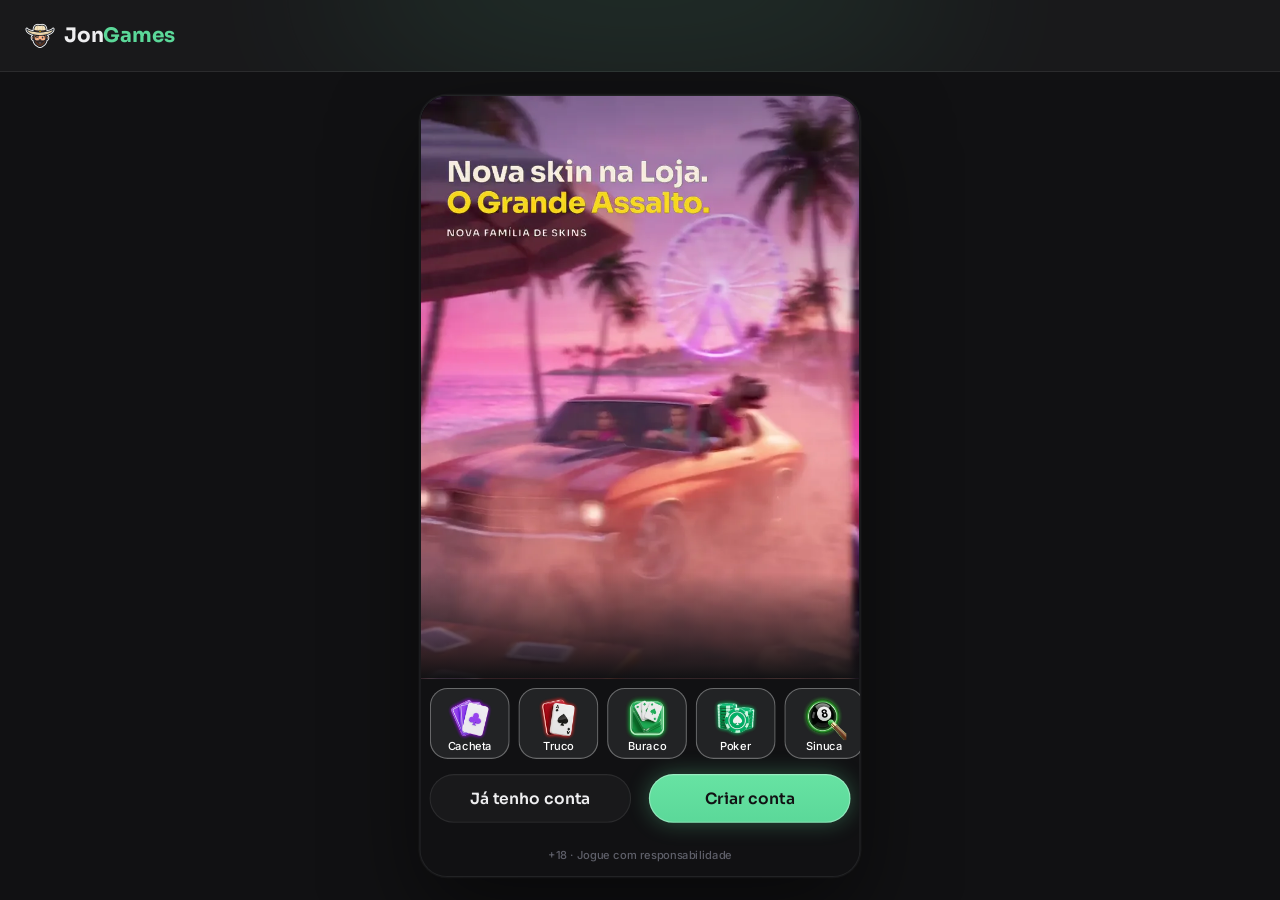
==== commit 31bcac4b: "Missões: botão redondo com anel contador abaixo da Loja na Home, item no menu do computador e a tela" ====
--- a/index.html
+++ b/index.html
@@ -13,11 +13,12 @@
 <link rel="preconnect" href="https://fonts.googleapis.com">
 <link rel="preconnect" href="https://fonts.gstatic.com" crossorigin>
 <link rel="stylesheet" href="https://fonts.googleapis.com/css2?family=Inter:wght@400;500;600;700&family=Sora:wght@600;700;800&display=swap">
-<link rel="stylesheet" href="css/tokens.css?v=jon-11202144">
-<link rel="stylesheet" href="css/ui.css?v=jon-11202144">
-<link rel="stylesheet" href="css/screens.css?v=jon-11202144">
-<link rel="stylesheet" href="css/game.css?v=jon-11202144">
-<link rel="stylesheet" href="css/desk.css?v=jon-11202144">
+<link rel="stylesheet" href="css/tokens.css?v=jon-11261735">
+<link rel="stylesheet" href="css/ui.css?v=jon-11261735">
+<link rel="stylesheet" href="css/screens.css?v=jon-11261735">
+<link rel="stylesheet" href="css/game.css?v=jon-11261735">
+<link rel="stylesheet" href="css/desk.css?v=jon-11261735">
+<link rel="stylesheet" href="css/missoes.css?v=jon-11261735">
 </head>
 <body>
 <svg width="0" height="0" style="position:absolute" aria-hidden="true">
@@ -76,16 +77,17 @@
   </div>
 </div></div>
 
-<script src="js/core.js?v=jon-11202144"></script>
-<script src="js/ui.js?v=jon-11202144"></script>
-<script src="js/screens.js?v=jon-11202144"></script>
-<script src="js/loja.js?v=jon-11202144"></script>
-<script src="js/social.js?v=jon-11202144"></script>
-<script src="js/torneios.js?v=jon-11202144"></script>
-<script src="js/sala.js?v=jon-11202144"></script>
-<script src="js/games.js?v=jon-11202144"></script>
-<script src="js/sinuca.js?v=jon-11202144"></script>
-<script src="js/desk.js?v=jon-11202144"></script>
-<script src="js/boot.js?v=jon-11202144"></script>
+<script src="js/core.js?v=jon-11261735"></script>
+<script src="js/ui.js?v=jon-11261735"></script>
+<script src="js/screens.js?v=jon-11261735"></script>
+<script src="js/loja.js?v=jon-11261735"></script>
+<script src="js/social.js?v=jon-11261735"></script>
+<script src="js/torneios.js?v=jon-11261735"></script>
+<script src="js/sala.js?v=jon-11261735"></script>
+<script src="js/missoes.js?v=jon-11261735"></script>
+<script src="js/games.js?v=jon-11261735"></script>
+<script src="js/sinuca.js?v=jon-11261735"></script>
+<script src="js/desk.js?v=jon-11261735"></script>
+<script src="js/boot.js?v=jon-11261735"></script>
 </body>
 </html>
--- a/css/screens.css
+++ b/css/screens.css
@@ -681,3 +681,32 @@
 .cmp tr.pr td{color:var(--text-default)}
 .cmp.n4 td,.cmp.n4 th .tag{font-size:11px}
 .unlock .tgs{display:flex;flex-wrap:wrap;justify-content:center;gap:8px}
+
+/* ---------- Inventário (Figma ↳ Inventário · M01 / M01b): tiles 72 do Personalizar em grade de 4 ---------- */
+.inv .pcontent{gap:24px}
+.inv .isec{display:flex;flex-direction:column;gap:8px}
+.inv .isec>h3{margin:0;font:600 16px/1.2 var(--f-display);letter-spacing:-.01em;color:var(--text-default)}
+.inv .igrid{display:grid;grid-template-columns:repeat(4,1fr);gap:12px 8px;justify-items:center}
+.inv .fgrid{display:grid;grid-template-columns:repeat(2,1fr);gap:8px;align-items:stretch}
+.inv .fcard{display:flex;flex-direction:column;gap:8px;padding:8px;border-radius:16px;background:var(--bga-strong-50);box-shadow:inset 0 0 0 1px var(--border-muted);min-width:0}
+.inv .fcard.wide{grid-column:1/-1}
+.inv .fh{display:flex;flex-wrap:wrap;align-items:center;justify-content:space-between;gap:4px;min-height:22px;padding-left:4px}
+.inv .fh b{font:500 10px/1.2 var(--f-ui);color:var(--text-default)}
+.inv .fh b.sub{color:var(--text-subtle)}
+.inv .pair{display:grid;grid-template-columns:repeat(2,1fr);gap:4px;justify-items:center}
+.inv .pair.one{grid-template-columns:1fr}
+.inv .lvls{display:grid;grid-template-columns:repeat(2,1fr);gap:8px}
+.inv .lvl{display:flex;flex-direction:column;align-items:flex-start;gap:4px}
+.inv .lvl .pair{align-self:stretch}
+.inv .more{display:flex;align-items:center;justify-content:center;gap:4px;margin-top:auto;padding:4px 0;background:none;border:0;font:500 10px/1.2 var(--f-ui);color:var(--text-link);cursor:pointer}
+.inv .more svg{width:12px;height:12px;fill:currentColor;color:currentColor}
+.inv .more svg.dn{transform:rotate(90deg)}
+.inv .more svg.up{transform:rotate(-90deg)}
+.ctile.itl{cursor:pointer}
+.ctile.itl .mini img.ph{width:100%;height:100%;object-fit:cover}
+.ctile.itl .mini>.ic{width:40px;height:40px}
+.ctile.itl .mini .ck{position:absolute;right:4px;top:4px;width:16px;height:16px;border-radius:50%;z-index:2;background:var(--btn-secondary-border) url("data:image/svg+xml,%3Csvg xmlns='http://www.w3.org/2000/svg' viewBox='0 0 12 12'%3E%3Cpath d='M2.5 6.2l2.2 2.2 4.8-4.9' fill='none' stroke='%23fff' stroke-width='1.8' stroke-linecap='round' stroke-linejoin='round'/%3E%3C/svg%3E") center/10px no-repeat}
+.cues{position:relative;width:72px;height:72px}
+.cues i{position:absolute;left:-14px;top:34px;width:100px;height:4px;border-radius:2px;background:linear-gradient(90deg,#3d7bff 0 3%,#f4f2ea 3% 7%,#f0d9a6 7% 52%,#c9ced6 52% 55%,var(--cc) 55% 100%);box-shadow:0 1px 2px #0008}
+.cues i:first-child{transform:rotate(135deg)}
+.cues i:last-child{transform:rotate(45deg)}
--- a/css/game.css
+++ b/css/game.css
@@ -73,6 +73,7 @@
 .rval b{font:800 40px/1 var(--f-display);letter-spacing:-.02em;color:#ffc841;font-variant-numeric:tabular-nums}
 .rval img{width:36px;height:36px}
 .rval.muted b{color:#c9ced3;font-size:32px} .rval.muted img{width:28px;height:28px;filter:grayscale(1)}
+.call.res.der .rval.muted b{color:#ff6b6e} .call.res.der .rval.muted img{filter:none}
 .rval.pop{animation:rvPop .35s cubic-bezier(.3,1.6,.5,1)}
 @keyframes rvIn{from{opacity:0;transform:scale(.6)}}
 @keyframes rvPop{50%{transform:scale(1.12)}}
@@ -343,14 +344,20 @@
 .call.fam .pill.pos{background:var(--sysa-success-25);box-shadow:inset 0 0 0 1px var(--border-muted);color:var(--text-success)}
 .call.fam .resp{animation-delay:1.05s}
 .call.fam .btn.raise{height:48px;width:220px;border-radius:24px;background:var(--bga-strong-75);box-shadow:inset 0 0 0 1px var(--hl);color:#fff;font:600 16px/1.2 var(--f-display);-webkit-backdrop-filter:blur(12px);backdrop-filter:blur(12px)}
-/* respostas · aceitaram: clarão e o shape acena · correram: a cor apaga pra cinza, o shape afunda, as letras caem */
+/* respostas · aceitaram: clarão e o shape acena · correram: a cor apaga pro vermelho, o shape afunda, as letras caem */
 .call.fam.acc .cveil::after{animation:cfFlash .5s ease-out}
 @keyframes cfFlash{from{opacity:.45}to{opacity:0}}
 .call.fam.acc .cf-shape .cf-body.in{animation:cfNod .55s cubic-bezier(.3,1.6,.5,1)}
 @keyframes cfNod{30%{transform:translateY(-14px) scale(1.07)}}
 .call.fam.acc .cf-shape{--spd:.55}
-.call.fam.run .cveil::before{filter:grayscale(1) brightness(.5)}
-.call.fam.run .cf-shape{filter:grayscale(1) brightness(.8);transition:filter .6s}
+.call.fam.run .cveil::before{filter:brightness(.55)}
+.call.fam.run .cf-shape{filter:brightness(.62);transition:filter .6s}
+/* vermelho no lugar do cinza (DS: apaga .45 + avermelha em modo Cor, system-error #ef4452): pinta o fundo e o shape, os textos ficam por cima */
+.call.fam .crt{position:absolute;left:-100vw;right:-100vw;top:-100vh;bottom:-100vh;background:#ef4452;mix-blend-mode:color;opacity:0;pointer-events:none;transition:opacity .7s}
+.call.res .crt{inset:0}
+.call.fam.run .crt{opacity:1}
+.call.fam .ccol>:not(.cf-shape):not(.crt),.call.res.der .rcol>:not(.cf-shape):not(.crt){position:relative;z-index:1}
+.call.res.der .rcol{z-index:auto}
 .call.fam.run .cf-win video,.call.fam.run .cf-win img{filter:brightness(.9)}
 .call.fam.run .cf-shape .cf-body.in{animation:cfSink .7s cubic-bezier(.4,0,.3,1) forwards}
 @keyframes cfSink{to{transform:translateY(22px) rotate(-5deg) scale(.94)}}
@@ -360,9 +367,37 @@
 @keyframes cfFallK{to{transform:translate(-40px,320px) rotate(-70deg);opacity:0}}
 .call.fam .cf-shape.dead .cf-fxb,.call.fam .cf-shape.dead .cf-fxf{opacity:0;transition:opacity .5s}
 .call.fam .cf-shape.dead>.cf-pole,.call.fam .cf-shape.dead>.cf-net,.call.fam .cf-shape.dead>.cf-stripes{opacity:.2;transition:opacity .5s} .call.fam .cf-shape.dead.off>.cf-stripes,.call.fam .cf-shape.dead.fall>*:not(.cf-body){opacity:0}
-.call.fam.run .cword .w{color:#c9ced3}
+.call.fam.run .cword .w{color:#ff6b6e}
 .call.fam.run .cword i{--sy:10px;--sr:6deg;animation:cfDropL .5s calc(var(--i) * .06s) cubic-bezier(.3,1.5,.5,1) backwards,cfSag .9s calc(.7s + var(--i) * .05s) ease-in-out forwards}
 .call.fam.run .cword i:nth-child(odd){--sy:7px;--sr:-8deg} .call.fam.run .cword i:nth-child(3n){--sy:14px;--sr:11deg}
+/* ---------- chamada com a skin Lendária (DS truco-call ◇ Style=Lendária) · o vídeo 9:16 de quem fala ocupa a tela toda (sem shape) e por cima vêm degradê, selo Lendária, palavra, valor e botões ---------- */
+.call.lend .cveil::before{display:none}
+.call.lend .lv{position:absolute;inset:0;overflow:hidden;background:#120a1e;animation:cfWipe .46s .1s cubic-bezier(.65,0,.25,1) backwards}
+.call.lend .lv video{position:absolute;inset:0;width:100%;height:100%;object-fit:cover;object-position:50% 0;transform:scale(var(--z,1));transform-origin:50% 28%;animation:lvIn .8s .12s cubic-bezier(.2,.9,.3,1) backwards;transition:transform .7s cubic-bezier(.3,.8,.3,1),filter .7s}
+@keyframes lvIn{from{transform:scale(1.22);filter:brightness(2) saturate(.5)}}
+/* cada aumento chega mais perto e escurece um pouco */
+.call.lend.lvl2{--z:1.05;--dk:.1} .call.lend.lvl3{--z:1.1;--dk:.18} .call.lend.lvl4{--z:1.15;--dk:.26}
+.call.lend .ldk,.call.lend .lgrad,.call.lend .lglow{position:absolute;pointer-events:none}
+.call.lend .ldk{inset:0;background:#000;opacity:var(--dk,0)}
+.call.lend .lgrad{inset:0;background:linear-gradient(180deg,rgba(9,6,20,.6) 0%,rgba(9,6,20,0) 15%),linear-gradient(0deg,rgba(9,6,20,.95) 0%,rgba(16,8,32,.82) 28%,rgba(22,8,38,.38) 48%,rgba(22,8,38,0) 64%);animation:cfFade .4s .3s backwards}
+.call.lend .lglow{left:0;right:0;bottom:0;height:52%;background:radial-gradient(90% 62% at 50% 100%,rgba(255,79,163,.42),rgba(142,92,255,.2) 48%,transparent 74%);mix-blend-mode:screen;animation:cfFade .5s .45s backwards;transition:opacity .7s}
+.call.lend.lvl4 .lglow{animation:cfFade .5s .45s backwards,lBeat .55s .9s ease-in-out infinite alternate}
+@keyframes lBeat{to{opacity:.55}}
+.call.lend .sw.a{background:#ff4fa3} .call.lend .sw.b{background:#8e5cff}
+/* conteúdo embaixo, sobre a parte escura do degradê (acima dos botões) */
+.call.lend .ccol{top:auto;bottom:calc(236px + env(safe-area-inset-bottom,0px))}
+.call.lend.ans .ccol{bottom:calc(140px + env(safe-area-inset-bottom,0px))}
+.call.lend .ltag{box-shadow:0 4px 12px #8e5cff73;animation:lTag .35s .45s cubic-bezier(.3,1.6,.5,1) backwards}
+@keyframes lTag{from{transform:scale(.4);opacity:0}}
+.call.lend .cwho{margin-top:8px}
+/* respostas entram sem varrida (a mesa já estava coberta) · aceitaram: clarão e o vídeo dá um tranco pra frente · correram: apaga pro vermelho */
+.call.lend.ans{--z:1.06}
+.call.lend.ans .lv{animation:cfFade .15s backwards} .call.lend.ans .lv video,.call.lend.ans .lgrad,.call.lend.ans .lglow,.call.lend.ans .ltag{animation:none}
+.call.lend.acc .lv video{animation:lNod .55s cubic-bezier(.3,1.6,.5,1)}
+@keyframes lNod{35%{transform:scale(calc(var(--z,1) + .06))}}
+.call.lend.run .lv video{--z:1;filter:brightness(.6)}
+.call.lend.run .lglow{opacity:.6}
+@media (prefers-reduced-motion:reduce){.call.lend .lv,.call.lend .lv video,.call.lend .ltag{animation:none!important}}
 @keyframes cfDropL{from{transform:translateY(-60px);opacity:0}}
 @keyframes cfSag{to{transform:translateY(var(--sy)) rotate(var(--sr))}}
 /* shape: .cf-body entra do jeito da família · efeitos atrás (.cf-fxb) e na frente (.cf-fxf) */
--- a/css/missoes.css
+++ b/css/missoes.css
@@ -0,0 +1,135 @@
+/* EstrelaGames · Missões (Figma ✲ Missões, aprovado 26/11 · DS ❖ Missões) — mesmos tons da Home: blocos strong-25 sem borda, itens com borda de 8% */
+
+/* ---------- coluna da direita do palco (games · right): Loja + Missões, 8 px entre eles ---------- */
+.home .stage .gr{position:absolute;right:8px;top:20px;z-index:3;display:flex;flex-direction:column;align-items:center;gap:8px;width:72px}
+.home .stage .gr .lojab{position:relative;right:auto;top:auto;z-index:2;flex:none}
+
+/* ---------- botão de Missões (DS missions-button): só o círculo, anel contador, rótulo em pílula e selo · loop de 2 s como a Loja ---------- */
+.misb{position:relative;z-index:1;flex:none;width:72px;height:72px;cursor:pointer;color:var(--text-on-color)}
+.misb .disc,.misb .arc,.misb .pulse{position:absolute;left:4px;top:0;width:64px;height:64px;border-radius:50%}
+.misb .disc{background:#222325;box-shadow:0 0 8px #3b82f666}
+.misb .arc{background:conic-gradient(#5ec8ff,#3b82f6 calc(var(--p) * .5%),#7c5cff calc(var(--p) * 1%),#ffffff1f 0);-webkit-mask:radial-gradient(farthest-side,transparent calc(100% - 4px),#000 calc(100% - 4px));mask:radial-gradient(farthest-side,transparent calc(100% - 4px),#000 calc(100% - 4px));filter:drop-shadow(0 0 3px #5ec8ff99)}
+.misb .pulse{box-shadow:inset 0 0 0 2px #5ec8ff;opacity:0;animation:misPulse 2s ease-out infinite}
+.misb .ic{position:absolute;left:14px;top:10px;width:44px;height:44px;animation:lojaIc 2s ease-in-out infinite}
+.misb .lb{position:absolute;left:50%;bottom:0;transform:translateX(-50%);padding:2px 8px;border-radius:999px;background:var(--bga-strong-75);box-shadow:inset 0 0 0 1px var(--border-muted);font:500 10px/12px var(--f-ui);white-space:nowrap}
+.misb .tag{position:absolute;right:-2px;top:-6px;padding:2px 8px;font-size:12px;animation:lojaTag 2s ease-in-out infinite}
+.misb.nov .disc{box-shadow:0 0 8px #ff73007a}
+.misb.nov .arc{background:conic-gradient(#ffd800,#ffb000 50%,#ff7300);filter:drop-shadow(0 0 3px #ff9900aa)}
+.misb.nov .pulse{box-shadow:inset 0 0 0 2px #ffb000}
+.misb .fire{position:absolute;left:4px;top:-28px;width:64px;height:64px;transform-origin:50% 90%;animation:misFire 2s ease-in-out infinite}
+@keyframes misPulse{0%{opacity:.9;transform:scale(1)}40%,100%{opacity:0;transform:scale(1.2)}}
+@keyframes misFire{0%,100%{transform:scale(1) rotate(0)}15%{transform:scale(1.08) rotate(-2deg)}30%{transform:scale(.96) rotate(-4deg)}45%{transform:scale(1.06) rotate(0)}60%{transform:scale(.98) rotate(3deg)}80%{transform:scale(1.05) rotate(-3deg)}}
+@media (prefers-reduced-motion:reduce){.misb,.misb *{animation:none}}
+
+/* ---------- tela ---------- */
+.mis .content{display:flex;flex-direction:column;gap:12px;padding:4px 8px calc(24px + env(safe-area-inset-bottom,0px))} /* sem navbar: abre pelo botão da Home */
+
+/* card de nível (DS loyalty-level-card ↕ Size=Small): insígnia da patente (patent-badge Default), a mesma insígnia grande e apagada à direita, degradê na cor da patente */
+.lvc{position:relative;overflow:hidden;flex:none;display:flex;flex-direction:column;align-items:center;gap:4px;padding:16px;border-radius:20px;background:var(--bga-strong-25);box-shadow:inset 0 0 0 1px var(--border-muted);cursor:pointer}
+.lvc::before{content:"";position:absolute;inset:0;background:linear-gradient(180deg,var(--pc),transparent);opacity:.22;pointer-events:none}
+.lvc .bg{position:absolute;right:-73px;top:50%;width:192px;height:192px;margin-top:-96px;opacity:.12;pointer-events:none}
+.lvc .pat{position:relative;width:56px;height:56px;filter:drop-shadow(0 4px 10px #8fa3b880)}
+.lvc .nm{position:relative;font:800 20px/24px var(--f-display);color:var(--text-default)}
+.lvc .pts{position:relative;display:flex;align-items:center;gap:6px;height:21px;font:500 14px/21px var(--f-ui);color:var(--text-muted)}
+.lvc .pts b{font-weight:700;color:var(--text-default);transition:color .2s}
+.lvc .gain{display:none;padding:0 8px;border-radius:999px;background:var(--sysa-success-25);color:var(--text-success);font:700 12px/18px var(--f-ui)}
+.lvc.rec .pts b{color:var(--text-success)}
+.lvc.rec .gain{display:inline-block;animation:gainPop .3s ease-out}
+.lvc .prog{position:relative;flex:none;width:100%;margin-top:4px}
+.lvc .prog i{transition:none}
+.lvc small{position:relative;margin-top:4px;font:500 10px/1.2 var(--f-ui);color:var(--text-muted)}
+@keyframes gainPop{0%{transform:scale(.6);opacity:0}70%{transform:scale(1.12)}100%{transform:scale(1);opacity:1}}
+.fly-pat{position:fixed;z-index:9999;pointer-events:none;filter:drop-shadow(0 4px 8px #0008)}
+
+/* login diário (DS daily-login): sequência com fogo, 7 dias, o Dia 7 dourado com presente */
+.lgc{flex:none;display:flex;flex-direction:column;gap:12px;padding:16px;border-radius:16px;background:var(--bga-strong-25)}
+.lgc .top{display:flex;align-items:center;gap:12px}
+.lgc .top>.ic{width:40px;height:40px;flex:none}
+.lgc .tx{flex:1;min-width:0;display:flex;flex-direction:column;gap:4px}
+.lgc .tx b{font:500 16px/1.2 var(--f-ui);color:var(--text-default)}
+.lgc .tx small{font:500 10px/1.2 var(--f-ui);color:var(--text-muted)}
+.lgc .streak{flex:none;display:flex;align-items:center;gap:4px;padding:4px 10px 4px 4px;border-radius:999px;background:#ff730029}
+.lgc .streak .ic{width:20px;height:20px}
+.lgc .streak b{font:700 12px/18px var(--f-ui);color:var(--text-prize)}
+.lgc .days{display:flex;gap:4px}
+.lgc .day{position:relative;flex:1;min-width:0;height:84px;display:flex;flex-direction:column;align-items:center;justify-content:center;gap:4px;padding:8px 2px;border-radius:12px;background:var(--bga-strong-25);box-shadow:inset 0 0 0 1px var(--border-muted)}
+.lgc .day small{font:500 8px/1 var(--f-ui);color:var(--text-muted)}
+.lgc .day .art{width:24px;height:24px;display:grid;place-items:center}
+.lgc .day .art .ic{width:24px;height:24px}
+.lgc .day .art .hex{width:22px;height:24px} /* só o hexágono da patente (patent-badge Small), do tamanho do check */
+.lgc .day b{font:500 10px/1 var(--f-ui);color:var(--text-default)}
+.lgc .day.res b{color:var(--text-muted);opacity:.56}
+.lgc .day.hoje{background:var(--bga-secondary-16);box-shadow:inset 0 0 0 2px var(--glow-blue),0 0 20px var(--glow-info)}
+.lgc .day.hoje small,.lgc .day.hoje b{color:var(--text-on-color)}
+.lgc .day.gift{flex:none;width:72px;background:linear-gradient(180deg,#ffb0003d,#ffb0000f);box-shadow:none}
+.lgc .day.gift::after{content:"";position:absolute;inset:0;border-radius:12px;padding:1px;background:linear-gradient(90deg,#ffd800,#ffb000 50%,#ff7300);-webkit-mask:linear-gradient(#000 0 0) content-box,linear-gradient(#000 0 0);-webkit-mask-composite:xor;mask:linear-gradient(#000 0 0) content-box exclude,linear-gradient(#000 0 0);pointer-events:none}
+.lgc .day.gift .art,.lgc .day.gift .art .ic{width:40px;height:40px}
+.lgc .day.gift small,.lgc .day.gift b{color:var(--text-prize)}
+.lgc .day.gift b{font:700 12px/18px var(--f-ui)}
+.lgc .day.gift.hoje{box-shadow:0 0 12px #ff990066}
+.lgc .day.gift.res{background:var(--bga-strong-25);box-shadow:inset 0 0 0 1px var(--border-muted)}
+.lgc .day.gift.res::after{display:none}
+.lgc .day.gift.res .art .ic{width:24px;height:24px}
+.lgc .nx{display:flex;align-items:center;justify-content:center;gap:8px;padding:10px;border-radius:20px;background:var(--bga-strong-25);box-shadow:inset 0 0 0 1px var(--border-muted);font:500 10px/1 var(--f-ui);color:var(--text-muted)}
+.lgc .nx .ic{width:20px;height:20px}
+.lgc .nx b{font:700 12px/18px var(--f-ui);color:var(--text-default)}
+.lgc .nx .v{font:700 12px/18px var(--f-ui);color:var(--text-prize)}
+.lgc .rule{text-align:center;font:500 8px/1.2 var(--f-ui);color:var(--text-muted)}
+.btn.pressed{transform:scale(.96);filter:brightness(.85)}
+
+/* lista de missões (DS mission-card) */
+.mlist{flex:none;display:flex;flex-direction:column;gap:12px;padding:16px;border-radius:16px;background:var(--bga-strong-25)}
+.mlist .mh{display:flex;align-items:center;gap:12px}
+.mlist .mh .tx{flex:1;min-width:0;display:flex;flex-direction:column;gap:4px}
+.mlist .mh .tx b{font:800 20px/24px var(--f-display);color:var(--text-default)}
+.mlist .mh .tx small{font:500 10px/1.2 var(--f-ui);color:var(--text-muted)}
+.mlist .novas{flex:none;display:flex;align-items:center;gap:6px;padding:6px 10px 6px 8px;border-radius:12px;background:var(--bga-strong-50)}
+.mlist .novas .ic{width:20px;height:20px}
+.mlist .novas>span{display:flex;flex-direction:column;gap:2px}
+.mlist .novas small{font:500 8px/1 var(--f-ui);color:var(--text-muted)}
+.mlist .novas b{font:700 12px/18px var(--f-ui);color:var(--text-default)}
+.mlist .rows{display:flex;flex-direction:column;gap:8px}
+.mlist .sub{font:500 12px/1 var(--f-ui);color:var(--text-muted)}
+.mc{display:flex;flex-direction:column;gap:12px;padding:12px;border-radius:16px;background:var(--bga-strong-25);box-shadow:inset 0 0 0 1px var(--border-muted)}
+.mc.ready{background:linear-gradient(90deg,#22c55e38,#22c55e00),var(--bga-strong-25);box-shadow:none}
+.mc .ln{display:flex;align-items:center;gap:12px}
+.mc .tile{flex:none;width:48px;height:48px;border-radius:12px;display:grid;place-items:center;background:var(--gc)}
+.mc .tile .ic{width:40px;height:40px}
+.mc .info{flex:1;min-width:0;display:flex;flex-direction:column;align-items:flex-start;gap:4px}
+.mc .t{font:500 14px/1.25 var(--f-ui);color:var(--text-default)}
+/* descrição da missão (DS mission-card ✎ Description · Paragraph/S, text-muted, até 2 linhas) */
+.mc .ds{font:400 12px/1.5 var(--f-ui);color:var(--text-muted);display:-webkit-box;-webkit-line-clamp:2;-webkit-box-orient:vertical;overflow:hidden}
+.mc .pr{display:flex;align-items:center;gap:8px;width:100%}
+.mc .pr small{font:500 8px/1 var(--f-ui);color:var(--text-muted)}
+.tm{display:inline-flex;align-items:center;gap:4px;padding:2px 8px 2px 4px;border-radius:8px;background:var(--bga-strong-50)}
+.tm .ic{width:16px;height:16px}
+.tm b{font:500 8px/1 var(--f-ui);color:var(--text-muted)}
+.tm b{white-space:nowrap}
+.tm i{font-style:normal}
+.tm.hot{background:#ff730029}
+.tm.hot b{font:700 12px/18px var(--f-ui);color:var(--text-prize)}
+.tm.ok{background:var(--sysa-success-25)}
+.tm.ok b{font:700 12px/18px var(--f-ui);color:var(--text-success)}
+.mc .rt{flex:none;display:flex;flex-direction:column;align-items:flex-end;gap:8px}
+.mc .rw{display:flex;align-items:center;gap:4px;padding:4px 10px 4px 4px;border-radius:999px;background:#ffb0001f}
+.mc .rw .ic{width:20px;height:20px}
+.mc .rw .hex{width:18px;height:20px}
+.mc .rw b{font:800 14px/1 var(--f-display);color:var(--text-prize)}
+.mc.done .tile,.mc.done .t,.mc.done .rw{opacity:.56}
+.mc.done .rw{background:var(--bga-strong-50)}
+.mc.done .rw b{color:var(--text-muted)}
+.mc .feita{display:flex;align-items:center;gap:4px;font:500 10px/1 var(--f-ui);color:var(--text-success)}
+.mc .feita .ic{width:16px;height:16px}
+.mc .steps{display:flex;flex-direction:column;gap:6px}
+.mc .steps .mk{display:flex;justify-content:space-between}
+.mc .steps .mk span{display:flex;align-items:center;gap:4px;padding:2px 8px 2px 4px;border-radius:999px;background:#ffb0001f;font:700 12px/18px var(--f-ui);color:var(--text-prize)}
+.mc .steps .mk span.got{background:var(--sysa-success-25);color:var(--text-success)}
+.mc .steps .mk .ic{width:16px;height:16px}
+.mc .steps .mk .hex{width:15px;height:16px}
+.mc .steps .prog{flex:none;width:100%}
+.mc .steps .lb{display:flex;justify-content:space-between}
+.mc .steps .lb small{font:500 8px/1 var(--f-ui);color:var(--text-muted)}
+
+/* desktop: selo no item Missões do menu da esquerda */
+.dkl .it .tag{margin-left:auto;padding:0 8px;font-size:12px;line-height:20px}
+body.dk-rail .dkl .it .tag{position:absolute;top:4px;right:8px;margin:0;font-size:10px;line-height:16px;padding:0 6px}
